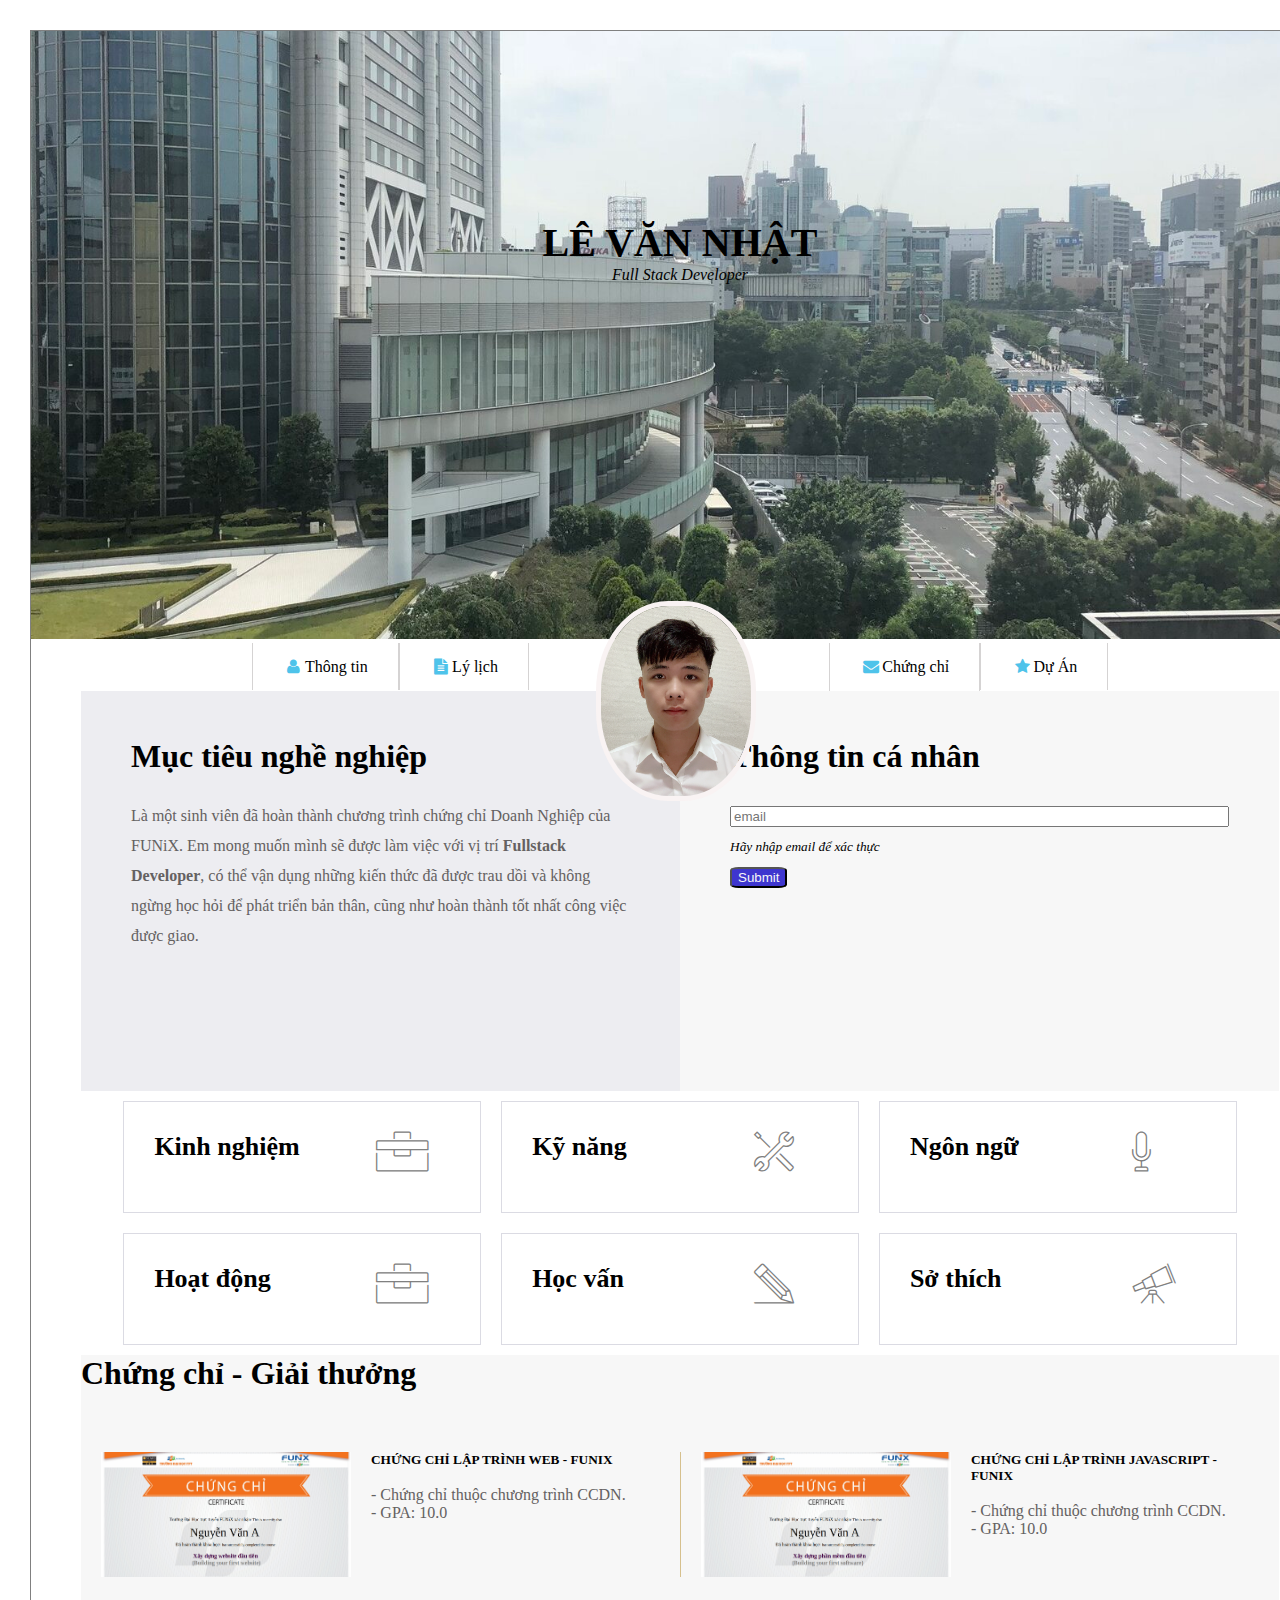
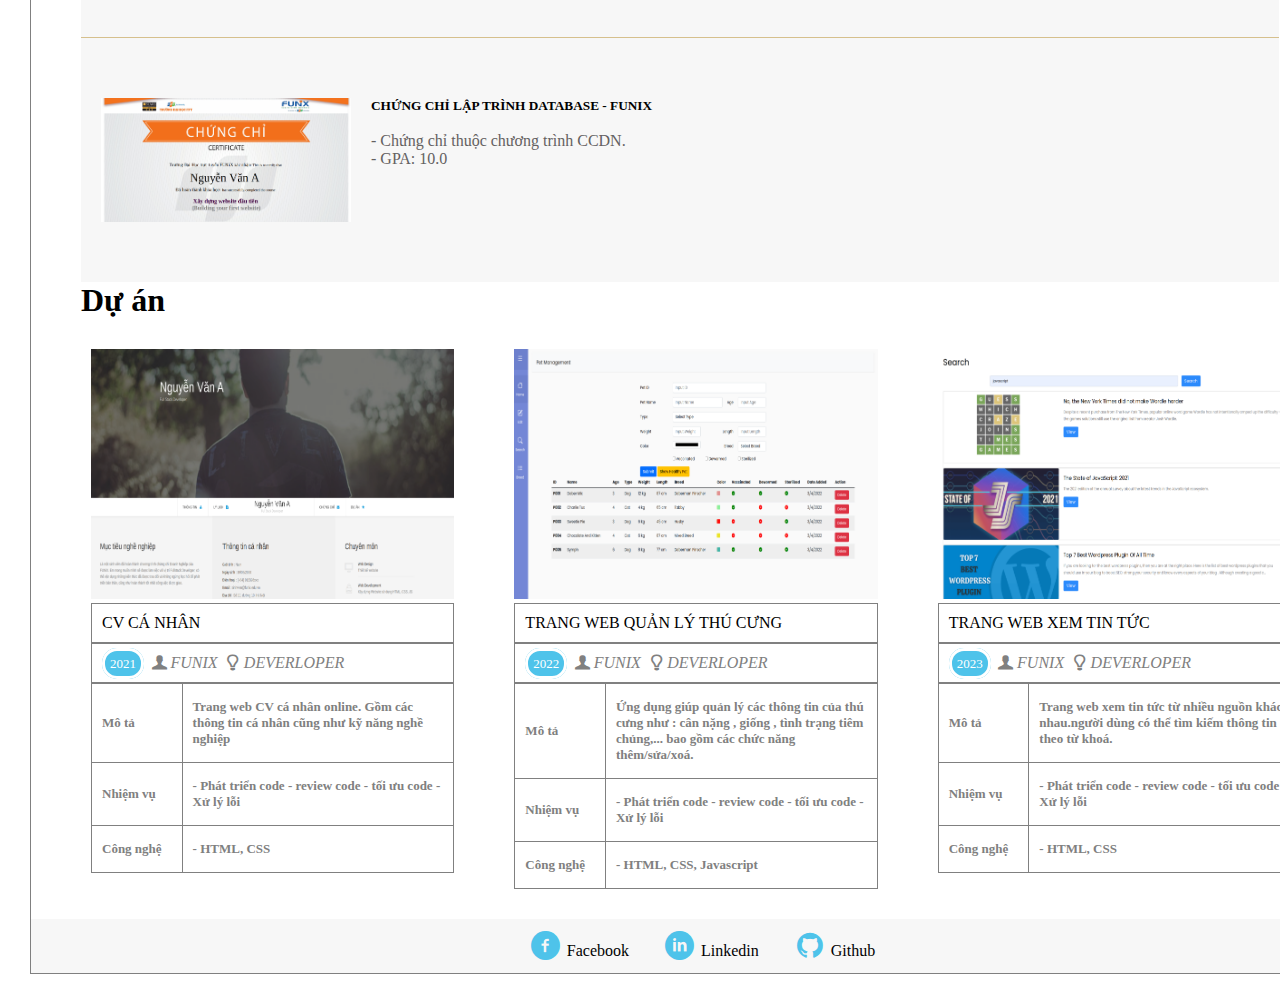
==== index.html @ 44c69070 "Add files via upload" ====
<!DOCTYPE html>
<html lang="en">
  <head>
    <meta charset="UTF-8" />
    <meta http-equiv="X-UA-Compatible" content="IE=edge" />
    <meta name="viewport" content="width=device-width, initial-scale=1.0" />
    <link
      href="https://cdn.jsdelivr.net/npm/bootstrap@5.0.2/dist/css/bootstrap.min.css"
      rel="stylesheet"
      integrity="sha384-EVSTQN3/azprG1Anm3QDgpJLIm9Nao0Yz1ztcQTwFspd3yD65VohhpuuCOmLASjC"
      crossorigin="anonymous"
    />
    <link rel="stylesheet" href="./css/style.css" />
    <link rel="stylesheet" href="./css/font.css" />
    <link rel="stylesheet" href="./css/tablet.css" />
    <link rel="stylesheet" href="./css/mobile.css" />
    <title>Assignment 03</title>
  </head>
  <body>
    <div class="web-page">
      <div id="banner">
        <img
          src="./images/time-photo.jpg"
          alt="background"
          style="width: 100%"
        />
        <div class="centered">
          <h1 style="font-size: 40px"><strong>LÊ VĂN NHẬT</strong></h1>
          <span><em>Full Stack Developer</em></span>
        </div>
      </div>

      <section id="nav-bar">
        <ul class="container-nav">
          <li><a href="#" class="nav-size"
          ><i class="icon-user"></i>Thông tin</a
          ></li>
          <li><a href="#" class="nav-size"
            ><i class="icon-doc-text-inv"></i>Lý lịch</a
          ></li>

          <li class="nav-sizes">
          <img src="./images/avatar.png" alt="Avatar" class="avatar" />
          </li>

          <li></li><a href="#" class="nav-size"
            ><i class="icon-mail-alt"></i>Chứng chỉ</a
          ></li>
          <li><a href="#" class="nav-size"
            ><i class="icon-star-1"></i>Dự Án</a
          ></li>
        </ul>
      </section>

      <section id="about" class="bg-grey">
        <div class="container-ex">
          <div id="target">
            <h1 class="section-title">Mục tiêu nghề nghiệp</h1>
            <br />
            <p>
              Là một sinh viên đã hoàn thành chương trình chứng chỉ Doanh Nghiệp
              của FUNiX. Em mong muốn mình sẽ được làm việc với vị trí
              <b>Fullstack Developer</b>, có thể vận dụng những kiến thức đã
              được trau dồi và không ngừng học hỏi để phát triển bản thân, cũng
              như hoàn thành tốt nhất công việc được giao.
            </p>
          </div>
          <div id="personal-info" style="margin-top: 20px">
            <h1 class="section-title">Thông tin cá nhân</h1>
            <br />
            <div class="forms-hidden">
              <form name="form">
                <input type="email" id="email" name="email" placeholder="email" required><br>
                <label for="email"><em><small>Hãy nhập email để xác thực</small></em></label><br>
                <button id="submit" type="button">Submit</button>
              </form>
            </div>
            <div class="infor hidden">
              <ul class="mt-40 info">
                <li><span>Giới tính</span> : Nam</li>
                <li><span>Ngày sinh</span> : 04/06/1998</li>
                <li><span>Điện thoại</span> : (+81) 07043403667</li>
                <li><span>Email</span> : nhatleFX19041@funix.edu.vn</li>
                <li><span>Địa chỉ</span> : CHIBA-JAPAN</li>
                <li><span>Website</span> : https://abc.tech</li>
                <i class="icon-twitter"></i>
                <i class="icon-facebook"></i>
                <i class="icon-gplus"></i>
                <i class="icon-linkedin"></i>
              </ul>
          </div>
        </div>
      </section>

      <section id="job-info">
        <div class="container-ey">
          <div class="box box1" id="rowsOne">
            <div class="set-icon">
              <h1>Kinh nghiệm</h1>
              <i class="ic-toolbox" style="font-size: 40px; color: gray"></i>
            </div>
            <div class="show-more">
              <p><a href="#rowsOne" class="btn-hide show-link show ">Show more &nabla;</a></p>
              <ul class="more hidden">
                <li>
                  <h5>Full Stack Developer - Công ty Y</h5>
                  <p>
                    <em
                      ><small>09/2024-<span class="vv">Hiện tại</span></small></em
                    >
                  </p>
                  <br />
                  <p>
                    - xây dựng Website dựa trên thiết kế và yêu cầu đã có.<br />
                    - phân tích thiết kế Database, sử dụng các hệ quản trị CSDL và
                    viết được câu truy vấn.<br />
                    - sử dụng ngôn ngư sever-side để xây dựng các Web sever.
                  </p>
                </li>
                <br />
                <li>
                  <h5>Web Designer</h5>
                  <p>
                    <em><small>04/2023-05/2024</small></em>
                  </p>
                  <br />
                  <p>
                    - Thiết kế Website dựa trên yêu cầu của khách hàng<br />
                    - sử dụng các công cụ :Figma, Canvas, PTS.
                  </p>
                </li><br>
                <p><a href="#rowsOne" class="hide show-hide"><em>Show hide &#8710;</em></a></p>
              </ul>
            </div>
          </div>
          <div class="box box2">
            <div class="set-icon">
              <h1>Học vấn</h1>
              <i class="ic-pencil" style="font-size: 40px; color: gray"></i>
            </div>
            <div class="show-more">
              <p><a href="#rowsOne" class=" btn-hide show-link show  ">Show more &nabla;</a></p>
              <div class="more hidden">
                <ul>
                  <li>
                    <h5>Đại Học SHUMEI</h5>
                    <p>
                      <em><small>04/2019-03/2023</small></em>
                    </p>
                    <br />
                    <p>
                      - Chuyên Ngành : Quản Lý Thông Tin.<br />
                      - GPA: 3.1/4
                    </p>
                  </li>
                  <br />
                  <li>
                    <h5>Học viện ngoại ngữ MANABI</h5>
                    <p>
                      <em><small>04/2017-03/2019</small></em>
                    </p>
                    <br />
                    <p>
                      - Tốt nghiệp trường ngoại ngữ MANABI môn Nhật Ngữ<br />
                      - GPA: 10/10
                    </p>
                  </li><br>
                </ul>
                <p><a href="#rowsOne" class="hide show-hide"><em>Show hide &#8710;</em></a></p>
              </div>
            </div>
          </div>
          <div class="box box3">
            <div class="set-icon">
              <h1>Hoạt động</h1>
              <i class="ic-toolbox" style="font-size: 40px; color: gray"></i>
            </div>
            <div class="show-more">
              <p><a href="#rowsOne" class="btn-hide show-link show ">Show more &nabla;</a></p>
              <div class="more hidden">
                <ul>
                  <li>
                    <h5>FPT Edu Hackathon 2023</h5>
                    <p>
                      <em><small>01/2023-03/2023</small></em>
                    </p>
                    <br />
                    <p>
                      - Giải nhất hạng A.<br />
                      - Đê tài: trang Web về bảo vệ môi trường.
                    </p>
                  </li>
                  <br />
                  <li>
                    <h5>Câu lạc bộ ABC</h5>
                    <p>
                      <em><small>05/2022-02/2023</small></em>
                    </p>
                    <br />
                    <p>- Trưởng ban chuyên môn.</p>
                  </li><br>
                </ul>
                <p><a href="#rowsOne" class="hide show-hide"><em>Show hide &#8710;</em></a></p>
              </div>
            </div>
          </div>
          <div class="box box4">
            <div class="set-icon">
              <h1>Sở thích</h1>
              <i class="ic-telescope" style="font-size: 40px; color: gray"></i>
            </div>
            <div class="show-more">
             <p><a href="#rowsOne" class="btn-hide show-link show ">Show more &nabla;</a></p>
              <div class="more hidden">
                <div class=" sth">
                <i class="ic ic-strategy" style="font-size: 30px"></i>
                <i class="ic ic-megaphone" style="font-size: 30px"></i>
                <i class="ic ic-basket" style="font-size: 30px"></i>
                <i class="ic ic-hotairballoon" style="font-size: 30px"></i>
                <p><small>Chơi Game</small></p>
                <p><small>Nghe Nhạc</small></p>
                <p><small>Mua sắm</small></p>
                <p><small>Du Lịch</small></p>
                </div><br>
                <p><a href="#rowsOne" class="hide show-hide"><em>Show hide &#8710;</em></a></p>
              </div>
            </div>
          </div>
          <div class="box box5">
            <div class="set-icon">
              <h1>Ngôn ngữ</h1>
              <i class="ic-mic" style="font-size: 40px; color: gray"></i>
            </div>
            <div class="show-more">
              <p><a href="#rowsOne" class="btn-hide show-link show ">Show more &nabla;</a></p>
              <div class="more hidden">
                <h5>Tiếng Anh: IELTS 2.0</h5>
                <div>
                  <span class="tag"></span>
                  <span class="tag tag-gray"></span>
                </div>
                <br />
                <h5>Tiếng Nhật: JLPT N2</h5>
                <div>
                  <span class="tag"></span>
                  <span class="tag"></span>
                </div><br>
                <p><a href="#rowsOne" class="hide show-hide"><em>Show hide &#8710;</em></a></p>
              </div>
            </div>
          </div>
          <div class="box box6">
            <div class="set-icon">
              <h1>Kỹ năng</h1>
              <i class="ic-tools-2" style="font-size: 40px; color: gray"></i>
            </div>
            <div class="show-more">
              <p><a href="#rowsOne" class="btn-hide show-link show ">Show more &nabla;</a></p>
              <div class="more hidden">
                <h5>HTML/CSS: Fundamentail</h5>
                <div>
                  <span class="tag"></span>
                  <span class="tag tag-gray"></span>
                  <span class="tag tag-gray"></span>
                </div>
                <br />
                <h5>javascript: intermediate</h5>
                <div>
                  <span class="tag"></span>
                  <span class="tag"></span>
                  <span class="tag tag-gray"></span>
                </div>
                <br />
                <h5>NodeJS: intermediate</h5>
                <div>
                  <span class="tag"></span>
                  <span class="tag"></span>
                  <span class="tag tag-gray"></span>
                </div>
                <br />
                <h5>Bootstrap5: Fundamentail</h5>
                <div>
                  <span class="tag"></span>
                  <span class="tag tag-gray"></span>
                  <span class="tag tag-gray"></span>
                </div><br>
                <p><a href="#rowsOne" class="hide show-hide"><em>Show hide &#8710;</em></a></p>
              </div>
            </div>
          </div>
        </div>
      </section>
      <section id="certificate" class="bg-grey">
        <h1 class="section-title">Chứng chỉ - Giải thưởng</h1>
        <div class="container-ec">
          <div class="certf">
            <img
              src="./images/Cert_DBI.png"
              alt="ctlt web"
              width="250px"
              height="auto"
            />
            <div>
              <h5>CHỨNG CHỈ LẬP TRÌNH WEB - FUNIX</h5>
              <br />
              <p>
                - Chứng chỉ thuộc chương trình CCDN.<br />
                - GPA: 10.0
              </p>
            </div>
          </div>
          <div class="certf cer2">
            <img
              src="./images/Cert_PRF.png"
              alt="ctlt JAVA"
              width="250px"
              height="auto"
            />
            <div>
              <h5>CHỨNG CHỈ LẬP TRÌNH JAVASCRIPT - FUNIX</h5>
              <br />
              <p>
                - Chứng chỉ thuộc chương trình CCDN.<br />
                - GPA: 10.0
              </p>
            </div>
          </div>
        </div>
        <div class="container-ec1">
          <div class="certf cer3">
            <img
              src="./images/Cert_WEB.png"
              alt="ctlt JAVA"
              width="250px"
              height="auto"
            />
            <div>
              <h5>CHỨNG CHỈ LẬP TRÌNH DATABASE - FUNIX</h5>
              <br />
              <p>
                - Chứng chỉ thuộc chương trình CCDN.<br />
                - GPA: 10.0
              </p>
            </div>
          </div>
          <div></div>
        </div>
      </section>

      <section id="project">
        <h1 class="section-title">Dự án</h1>
        <div class="container-es">
          <div class="prop">
            <a href="digita-cv.html"><img
              src="./images/project_1.png"
              alt="project1"
              width="100%"
              height="auto"
            /></a>
            <div class="row2">CV CÁ NHÂN</div>
            <div class="row3">
              <span class="year">2021</span>
              <i class="icon-user-1" style="color: gray">FUNIX</i>
              <i class="icon-lamp" style="color: gray">DEVERLOPER</i>
            </div>
            <div>
              <table>
                <tr class="tr1">
                  <th class="th1">Mô tả</th>
                  <th class="th2">
                    Trang web CV cá nhân online. Gồm các thông tin cá nhân cũng
                    như kỹ năng nghề nghiệp
                  </th>
                </tr>
                <tr class="tr1">
                  <th>Nhiệm vụ</th>
                  <th>
                    - Phát triển code - review code - tối ưu code - Xử lý lỗi
                  </th>
                </tr>
                <tr class="tr1">
                  <th>Công nghệ</th>
                  <th>- HTML, CSS</th>
                </tr>
              </table>
            </div>
          </div>
          <div class="prop pr2">
            <img
              src="./images/project_2.png"
              alt="project2"
              width="100%"
              height="auto"
            />
            <div class="row2">TRANG WEB QUẢN LÝ THÚ CƯNG</div>
            <div class="row3">
              <span class="year">2022</span>
              <i class="icon-user-1" style="color: gray">FUNIX</i>
              <i class="icon-lamp" style="color: gray">DEVERLOPER</i>
            </div>
            <div>
              <table>
                <tr class="tr1">
                  <th class="th1">Mô tả</th>
                  <th class="th2">
                    Ứng dụng giúp quản lý các thông tin của thú cưng như : cân
                    nặng , giống , tình trạng tiêm chủng,... bao gồm các chức
                    năng thêm/sửa/xoá.
                  </th>
                </tr>
                <tr class="tr1">
                  <th>Nhiệm vụ</th>
                  <th>
                    - Phát triển code - review code - tối ưu code - Xử lý lỗi
                  </th>
                </tr>
                <tr class="tr1">
                  <th>Công nghệ</th>
                  <th>- HTML, CSS, Javascript</th>
                </tr>
              </table>
            </div>
          </div>
          <div class="prop pr3">
            <img
              src="./images/project_3.png"
              alt="project3"
              width="100%"
              height="auto"
            />
            <div class="row2">TRANG WEB XEM TIN TỨC</div>
            <div class="row3">
              <span class="year">2023</span>
              <i class="icon-user-1" style="color: gray">FUNIX</i>
              <i class="icon-lamp" style="color: gray">DEVERLOPER</i>
            </div>
            <div>
              <table>
                <tr class="tr1">
                  <th class="th1">Mô tả</th>
                  <th class="th2">
                    Trang web xem tin tức từ nhiều nguồn khác nhau.người dùng có
                    thể tìm kiếm thông tin theo từ khoá.
                  </th>
                </tr>
                <tr class="tr1">
                  <th>Nhiệm vụ</th>
                  <th>
                    - Phát triển code - review code - tối ưu code - Xử lý lỗi
                  </th>
                </tr>
                <tr class="tr1">
                  <th>Công nghệ</th>
                  <th>- HTML, CSS</th>
                </tr>
              </table>
            </div>
          </div>
        </div>
      </section>

      <section id="footer" class="bg-grey">
        <div class="container-ev">
          <ul class="foot-icon">
            <li>
              <a href="https://www.facebook.com/tieuquyvuong">
                <i class="icon-facebook-circled" style="font-size: 30px"></i
                >Facebook</a
              >
            </li>
            <li>
              <a href="#">
                <i class="icon-linkedin-circled" style="font-size: 30px"></i
                >Linkedin</a
              >
            </li>
            <li>
              <a href="#">
                <i class="icon-github-circled" style="font-size: 30px"></i
                >Github</a
              >
            </li>
          </ul>
        </div>
      </section>
    </div>
    <script src="script.js"></script>
  </body>
</html>
---- css/style.css ----
/*phần body*/
* {
  margin: 0;
  box-sizing: border-box;
}
.web-page {
  border: 0.1px solid grey;
  min-width: 1300px;
  position: relative;
  margin: 30px;
}
.bg-grey {
  background: #f7f7f7;
}
/* section > .container {
  width: 1170px;
  margin: auto;
  display: block;
  padding: 30px 50px;
} */
p {
  color: rgb(100, 97, 97);
}
li::marker {
  color: rgb(78, 195, 234);
  font-size: x-large;
}
/*chỉnh sửa header*/
#banner {
  padding: 0 !important;
}
.centered {
  position: absolute;
  top: 220px;
  left: 50%;
  transform: translate(-50%, -50%);
  text-align: center;
}

/*chỉnh sửa thanh menu*/
#nav-bar {
  text-align: center;
  border: 0;
  margin: 0 50px;
}
.container-nav {
  list-style-type: none;
  display: flex;
  flex-wrap: wrap;
  justify-content: center;
  align-items: center;
  margin: 0;
  padding: 0;
}
ul a:link,
ul a:visited {
  text-decoration: none;
  color: black;
}
ul a:hover {
  color: aqua;
}
i {
  color: rgb(78, 195, 234);
}
.nav-size {
  padding: 15px 30px;
  border-left: 0.3px solid rgb(213, 211, 211);
  border-right: 0.3px solid rgb(213, 211, 211);
}
.nav-sizes {
  padding: 15px 150px;
}
.avatar {
  position: absolute;
  border-radius: 45%;
  border: 5px solid rgb(249, 243, 243);
  left: 43.5%;
  top: 570px;
  width: 160px;
  height: 200px;
}
/*chỉnh sửa phần ttcn*/
.container-ex {
  display: grid;
  grid-template-columns: 50% 50%;
  grid-template-rows: 400px;
  /* padding: 0 50px; */
  /* border-right: 0.3px solid rgb(198, 191, 191); */
}
#about {
  margin: 0 50px;
}
#target {
  padding: 50px;
  text-align: left;
  line-height: 30px;
  justify-self: center;
  background-color: #ededf1;
}
#personal-info {
  margin-top: 0 !important;
  margin-bottom: 20px;
  padding: 50px;
  text-align: left;
  line-height: 30px;
  /* justify-self: center; */
}
.info {
  list-style-type: none;
  padding-left: 0;
}
#email {
  width: 100%;
}
#submit {
  background-color: #3e36cf;
  border-radius: 15%;
  color: #f7f7f7;
}

/* hidden */
.hidden {
  display: none;
}

/*thiết kế phần thông tin nghề nghiệp*/
#job-info {
  margin: 10px 50px;
  padding: 0 40px;
}
.container-ey {
  display: grid;
  grid-template-columns: repeat(3, 32%);
  grid-template-rows: auto auto;
  column-gap: 20px;
  row-gap: 20px;
  justify-content: center;
}
.box {
  /*kinh nghiệm*/
  padding: 30px;
  border: 0.5px solid #dbdbe3;
  font-size: small;
  /* cursor: pointer; */
}
.box2 {
  /*học vấn */
  grid-area: 2 / 2 / 3 / 3;
}
.box3 {
  /*hoạt động*/
  grid-area: 2 / 1 / 3 / 2;
}
.box4 {
  /*sở thích*/
  grid-area: 2 / 3 / 3 / 4;
}
.box5 {
  /*ngôn ngữ*/
  grid-area: 1 / 3 / 2 / 4;
}
.box6 {
  /*kỹ năng*/
  grid-area: 1 / 2 / 2 / 3;
}

.set-icon {
  display: grid;
  grid-template-columns: 75% 25%;
  padding-bottom: 10px;
}
.vv {
  color: white;
  background-color: rgb(78, 195, 234);
  border-style: solid;
  border-radius: 6px;
  padding: 2px;
}

.tag {
  display: inline-block;
  background: rgb(78, 195, 234);
  height: 2px;
  width: 40px;
  margin-right: 10px;
}
.tag-gray {
  background: gray;
}
.ic {
  width: 50px;
  height: 50px;
  border: 1px solid rgb(78, 195, 234);
  border-radius: 50%;
  text-align: center;
  padding-top: 8px;
  line-height: 50px;
  vertical-align: middle;
}
.sth {
  display: grid;
  grid-template-columns: repeat(4, 25%);
  grid-template-rows: 60px;
  gap: 10px;
}
/* ẩn thông tin nghề nghiêp */
.btn-hide {
  display: none;
}
.box:hover .btn-hide {
  display: inline-block;
}
.hide,
.show {
  padding: 5px 20px;
  border-radius: 10rem;
  background-color: #f1e1bc;
  font-size: 20px;
  color: grey;
  text-decoration: none;
}
p a:hover {
  color: aqua;
}

/*chỉnh sửa phần chứng chỉ -giải thưởng*/
#certificate {
  margin: 0 50px;
}
.container-ec {
  padding: 30px 0;
  display: grid;
  grid-template-columns: 50% 50%;
  border-bottom: 1px solid #d6c08d;
}
.container-ec1 {
  padding: 30px 0;
  display: grid;
  grid-template-columns: 50% 50%;
}
.certf {
  margin: 30px 0;
  display: flex;
  gap: 20px;
  padding: 0 20px;
  /* padding-bottom: 1px solid #d6c08d; */
}
.cer2 {
  border-left: 1px solid #d6c08d;
}
/*chỉnh sửa phần project*/
#project {
  margin: 0 50px;
  padding: 0;
}
.container-es {
  display: grid;
  grid-template-columns: repeat(3, 32%);
  gap: 40px;
  margin: 20px 0;
}
.prop {
  padding: 10px;
}
.row2 {
  padding: 10px;
  border: 0.5px solid gray;
}
.row3 {
  padding: 10px;
  border: 0.5px solid gray;
}

th,
td,
table {
  border: 0.3px solid;
  text-align: left;
  font-size: small;
  color: gray;
  border-collapse: collapse;
  padding: 15px 10px;
}
.th1 {
  width: 25%;
}
.th2 {
  width: 100%;
}
.year {
  color: white;
  background-color: rgb(78, 195, 234);
  border-style: solid;
  border-radius: 15px;
  padding: 5px;
  font-size: small;
}
/*CHỈNH SỬA PHẦN FOOTER*/
#footer {
  padding: 10px 0;
}
.foot-icon {
  list-style-type: none;
  text-align: center;
  display: flex;
  justify-content: center;
  gap: 30px;
}
---- css/font.css ----
@font-face {
	font-family: 'open_sanslight';
	src: url('../fonts/OpenSans-Light-webfont.eot');
	src: url('../fonts/OpenSans-Light-webfont.eot#iefix') format('embedded-opentype'),
		url('../fonts/OpenSans-Light-webfont.woff') format('woff'),
		url('../fonts/OpenSans-Light-webfont.ttf') format('truetype'),
		url('../fonts/OpenSans-Light-webfont.svg#open_sanslight') format('svg');
	font-weight: normal;
	font-style: normal;

}

@font-face {
	font-family: 'open_sansitalic';
	src: url('../fonts/OpenSans-Italic-webfont.eot');
	src: url('../fonts/OpenSans-Italic-webfont.eot#iefix') format('embedded-opentype'),
		url('../fonts/OpenSans-Italic-webfont.woff') format('woff'),
		url('../fonts/OpenSans-Italic-webfont.ttf') format('truetype'),
		url('../fonts/OpenSans-Italic-webfont.svg#open_sansitalic') format('svg');
	font-weight: normal;
	font-style: normal;

}

@font-face {
	font-family: 'open_sanssemibold';
	src: url('../fonts/OpenSans-Semibold-webfont.eot');
	src: url('../fonts/OpenSans-Semibold-webfont.eot#iefix') format('embedded-opentype'),
		url('../fonts/OpenSans-Semibold-webfont.woff') format('woff'),
		url('../fonts/OpenSans-Semibold-webfont.ttf') format('truetype'),
		url('../fonts/OpenSans-Semibold-webfont.svg#open_sanssemibold') format('svg');
	font-weight: normal;
	font-style: normal;

}


@font-face {
	font-family: 'open_sanslight_italic';
	src: url('../fonts/OpenSans-LightItalic-webfont.eot');
	src: url('../fonts/OpenSans-LightItalic-webfont.eot#iefix') format('embedded-opentype'),
		url('../fonts/OpenSans-LightItalic-webfont.woff') format('woff'),
		url('../fonts/OpenSans-LightItalic-webfont.ttf') format('truetype'),
		url('../fonts/OpenSans-LightItalic-webfont.svg#open_sanslight_italic') format('svg');
	font-weight: normal;
	font-style: normal;

}

@font-face {
	font-family: 'open_sansregular';
	src: url('../fonts/OpenSans-Regular-webfont.eot');
	src: url('../fonts/OpenSans-Regular-webfont.eot#iefix') format('embedded-opentype'),
		url('../fonts/OpenSans-Regular-webfont.woff') format('woff'),
		url('../fonts/OpenSans-Regular-webfont.ttf') format('truetype'),
		url('../fonts/OpenSans-Regular-webfont.svg#open_sansregular') format('svg');
	font-weight: normal;
	font-style: normal;

}


@font-face {
	font-family: 'fontello';
	src: url('../fonts/fontello.eot');
	src: url('../fonts/fontello.eot#iefix') format('embedded-opentype'),
		url('../fonts/fontello.woff') format('woff'),
		url('../fonts/fontello.ttf') format('truetype'),
		url('../fonts/fontello.svg#fontello') format('svg');
	font-weight: normal;
	font-style: normal;
}

[class^="icon-"]:before,
[class*=" icon-"]:before {
	font-family: "fontello";
	font-style: normal;
	font-weight: normal;
	speak: none;

	display: inline-block;
	text-decoration: inherit;
	width: 1em;
	margin-right: .2em;
	text-align: center;
	/* opacity: .8; */

	/* For safety - reset parent styles, that can break glyph codes*/
	font-variant: normal;
	text-transform: none;

	/* fix buttons height, for twitter bootstrap */
	line-height: 1em;

	/* Animation center compensation - margins should be symmetric */
	/* remove if not needed */
	margin-left: .2em;

	/* you can be more comfortable with increased icons size */
	/* font-size: 120%; */

	/* Font smoothing. That was taken from TWBS */
	-webkit-font-smoothing: antialiased;
	-moz-osx-font-smoothing: grayscale;

	/* Uncomment for 3D effect */
	/* text-shadow: 1px 1px 1px rgba(127, 127, 127, 0.3); */
}

.icon-emo-happy:before {
	content: '\e800';
}

/* '' */
.icon-emo-wink:before {
	content: '\e801';
}

/* '' */
.icon-emo-wink2:before {
	content: '\e802';
}

/* '' */
.icon-emo-unhappy:before {
	content: '\e803';
}

/* '' */
.icon-emo-sleep:before {
	content: '\e804';
}

/* '' */
.icon-emo-thumbsup:before {
	content: '\e805';
}

/* '' */
.icon-emo-devil:before {
	content: '\e806';
}

/* '' */
.icon-emo-surprised:before {
	content: '\e807';
}

/* '' */
.icon-emo-tongue:before {
	content: '\e808';
}

/* '' */
.icon-emo-coffee:before {
	content: '\e809';
}

/* '' */
.icon-emo-sunglasses:before {
	content: '\e80a';
}

/* '' */
.icon-emo-displeased:before {
	content: '\e80b';
}

/* '' */
.icon-emo-beer:before {
	content: '\e80c';
}

/* '' */
.icon-emo-grin:before {
	content: '\e80d';
}

/* '' */
.icon-emo-angry:before {
	content: '\e80e';
}

/* '' */
.icon-emo-saint:before {
	content: '\e80f';
}

/* '' */
.icon-emo-cry:before {
	content: '\e810';
}

/* '' */
.icon-emo-shoot:before {
	content: '\e811';
}

/* '' */
.icon-emo-squint:before {
	content: '\e812';
}

/* '' */
.icon-emo-laugh:before {
	content: '\e813';
}

/* '' */
.icon-spin1:before {
	content: '\e814';
}

/* '' */
.icon-spin2:before {
	content: '\e815';
}

/* '' */
.icon-spin3:before {
	content: '\e816';
}

/* '' */
.icon-spin4:before {
	content: '\e817';
}

/* '' */
.icon-spin5:before {
	content: '\e818';
}

/* '' */
.icon-spin6:before {
	content: '\e819';
}

/* '' */
.icon-firefox:before {
	content: '\e81a';
}

/* '' */
.icon-chrome:before {
	content: '\e81b';
}

/* '' */
.icon-opera:before {
	content: '\e81c';
}

/* '' */
.icon-ie:before {
	content: '\e81d';
}

/* '' */
.icon-crown:before {
	content: '\e81e';
}

/* '' */
.icon-crown-plus:before {
	content: '\e81f';
}

/* '' */
.icon-crown-minus:before {
	content: '\e820';
}

/* '' */
.icon-marquee:before {
	content: '\e821';
}

/* '' */
.icon-glass:before {
	content: '\e822';
}

/* '' */
.icon-music:before {
	content: '\e823';
}

/* '' */
.icon-search:before {
	content: '\e824';
}

/* '' */
.icon-mail:before {
	content: '\e825';
}

/* '' */
.icon-mail-alt:before {
	content: '\e826';
}

/* '' */
.icon-mail-squared:before {
	content: '\e827';
}

/* '' */
.icon-heart:before {
	content: '\e828';
}

/* '' */
.icon-heart-empty:before {
	content: '\e829';
}

/* '' */
.icon-star-1:before {
	content: '\e82a';
}

/* '' */
.icon-star-empty-1:before {
	content: '\e82b';
}

/* '' */
.icon-star-half:before {
	content: '\e82c';
}

/* '' */
.icon-star-half-alt:before {
	content: '\e82d';
}

/* '' */
.icon-user:before {
	content: '\e82e';
}

/* '' */
.icon-user-plus:before {
	content: '\e82f';
}

/* '' */
.icon-user-times:before {
	content: '\e830';
}

/* '' */
.icon-users:before {
	content: '\e831';
}

/* '' */
.icon-male:before {
	content: '\e832';
}

/* '' */
.icon-female:before {
	content: '\e833';
}

/* '' */
.icon-child:before {
	content: '\e834';
}

/* '' */
.icon-user-secret:before {
	content: '\e835';
}

/* '' */
.icon-video:before {
	content: '\e836';
}

/* '' */
.icon-videocam:before {
	content: '\e837';
}

/* '' */
.icon-picture:before {
	content: '\e838';
}

/* '' */
.icon-camera:before {
	content: '\e839';
}

/* '' */
.icon-camera-alt:before {
	content: '\e83a';
}

/* '' */
.icon-th-large:before {
	content: '\e83b';
}

/* '' */
.icon-th:before {
	content: '\e83c';
}

/* '' */
.icon-th-list:before {
	content: '\e83d';
}

/* '' */
.icon-ok:before {
	content: '\e83e';
}

/* '' */
.icon-ok-circled:before {
	content: '\e83f';
}

/* '' */
.icon-ok-circled2:before {
	content: '\e840';
}

/* '' */
.icon-ok-squared:before {
	content: '\e841';
}

/* '' */
.icon-cancel:before {
	content: '\e842';
}

/* '' */
.icon-cancel-circled:before {
	content: '\e843';
}

/* '' */
.icon-cancel-circled2:before {
	content: '\e844';
}

/* '' */
.icon-plus:before {
	content: '\e845';
}

/* '' */
.icon-plus-circled:before {
	content: '\e846';
}

/* '' */
.icon-plus-squared:before {
	content: '\e847';
}

/* '' */
.icon-plus-squared-alt:before {
	content: '\e848';
}

/* '' */
.icon-minus:before {
	content: '\e849';
}

/* '' */
.icon-minus-circled:before {
	content: '\e84a';
}

/* '' */
.icon-minus-squared:before {
	content: '\e84b';
}

/* '' */
.icon-minus-squared-alt:before {
	content: '\e84c';
}

/* '' */
.icon-help:before {
	content: '\e84d';
}

/* '' */
.icon-help-circled:before {
	content: '\e84e';
}

/* '' */
.icon-info-circled:before {
	content: '\e84f';
}

/* '' */
.icon-info:before {
	content: '\e850';
}

/* '' */
.icon-home:before {
	content: '\e851';
}

/* '' */
.icon-link:before {
	content: '\e852';
}

/* '' */
.icon-unlink:before {
	content: '\e853';
}

/* '' */
.icon-link-ext:before {
	content: '\e854';
}

/* '' */
.icon-link-ext-alt:before {
	content: '\e855';
}

/* '' */
.icon-attach:before {
	content: '\e856';
}

/* '' */
.icon-lock:before {
	content: '\e857';
}

/* '' */
.icon-lock-open:before {
	content: '\e858';
}

/* '' */
.icon-lock-open-alt:before {
	content: '\e859';
}

/* '' */
.icon-pin:before {
	content: '\e85a';
}

/* '' */
.icon-eye:before {
	content: '\e85b';
}

/* '' */
.icon-eye-off:before {
	content: '\e85c';
}

/* '' */
.icon-tag-1:before {
	content: '\e85d';
}

/* '' */
.icon-tags:before {
	content: '\e85e';
}

/* '' */
.icon-bookmark:before {
	content: '\e85f';
}

/* '' */
.icon-bookmark-empty:before {
	content: '\e860';
}

/* '' */
.icon-flag:before {
	content: '\e861';
}

/* '' */
.icon-flag-empty:before {
	content: '\e862';
}

/* '' */
.icon-flag-checkered:before {
	content: '\e863';
}

/* '' */
.icon-thumbs-up:before {
	content: '\e864';
}

/* '' */
.icon-thumbs-down:before {
	content: '\e865';
}

/* '' */
.icon-thumbs-up-alt:before {
	content: '\e866';
}

/* '' */
.icon-thumbs-down-alt:before {
	content: '\e867';
}

/* '' */
.icon-download:before {
	content: '\e868';
}

/* '' */
.icon-upload:before {
	content: '\e869';
}

/* '' */
.icon-download-cloud:before {
	content: '\e86a';
}

/* '' */
.icon-upload-cloud:before {
	content: '\e86b';
}

/* '' */
.icon-reply:before {
	content: '\e86c';
}

/* '' */
.icon-reply-all:before {
	content: '\e86d';
}

/* '' */
.icon-forward:before {
	content: '\e86e';
}

/* '' */
.icon-quote-left:before {
	content: '\e86f';
}

/* '' */
.icon-quote-right:before {
	content: '\e870';
}

/* '' */
.icon-code:before {
	content: '\e871';
}

/* '' */
.icon-export:before {
	content: '\e872';
}

/* '' */
.icon-export-alt:before {
	content: '\e873';
}

/* '' */
.icon-share:before {
	content: '\e874';
}

/* '' */
.icon-share-squared:before {
	content: '\e875';
}

/* '' */
.icon-pencil:before {
	content: '\e876';
}

/* '' */
.icon-pencil-squared:before {
	content: '\e877';
}

/* '' */
.icon-edit:before {
	content: '\e878';
}

/* '' */
.icon-print:before {
	content: '\e879';
}

/* '' */
.icon-retweet:before {
	content: '\e87a';
}

/* '' */
.icon-keyboard:before {
	content: '\e87b';
}

/* '' */
.icon-gamepad:before {
	content: '\e87c';
}

/* '' */
.icon-comment:before {
	content: '\e87d';
}

/* '' */
.icon-chat:before {
	content: '\e87e';
}

/* '' */
.icon-comment-empty:before {
	content: '\e87f';
}

/* '' */
.icon-chat-empty:before {
	content: '\e880';
}

/* '' */
.icon-bell:before {
	content: '\e881';
}

/* '' */
.icon-bell-alt:before {
	content: '\e882';
}

/* '' */
.icon-bell-off:before {
	content: '\e883';
}

/* '' */
.icon-bell-off-empty:before {
	content: '\e884';
}

/* '' */
.icon-attention-alt:before {
	content: '\e885';
}

/* '' */
.icon-attention:before {
	content: '\e886';
}

/* '' */
.icon-attention-circled:before {
	content: '\e887';
}

/* '' */
.icon-location:before {
	content: '\e888';
}

/* '' */
.icon-direction:before {
	content: '\e889';
}

/* '' */
.icon-compass:before {
	content: '\e88a';
}

/* '' */
.icon-trash:before {
	content: '\e88b';
}

/* '' */
.icon-trash-empty:before {
	content: '\e88c';
}

/* '' */
.icon-doc:before {
	content: '\e88d';
}

/* '' */
.icon-docs:before {
	content: '\e88e';
}

/* '' */
.icon-doc-text:before {
	content: '\e88f';
}

/* '' */
.icon-doc-inv:before {
	content: '\e890';
}

/* '' */
.icon-doc-text-inv:before {
	content: '\e891';
}

/* '' */
.icon-file-pdf:before {
	content: '\e892';
}

/* '' */
.icon-file-word:before {
	content: '\e893';
}

/* '' */
.icon-file-excel:before {
	content: '\e894';
}

/* '' */
.icon-file-powerpoint:before {
	content: '\e895';
}

/* '' */
.icon-file-image:before {
	content: '\e896';
}

/* '' */
.icon-file-archive:before {
	content: '\e897';
}

/* '' */
.icon-file-audio:before {
	content: '\e898';
}

/* '' */
.icon-file-video:before {
	content: '\e899';
}

/* '' */
.icon-file-code:before {
	content: '\e89a';
}

/* '' */
.icon-folder:before {
	content: '\e89b';
}

/* '' */
.icon-folder-open:before {
	content: '\e89c';
}

/* '' */
.icon-folder-empty:before {
	content: '\e89d';
}

/* '' */
.icon-folder-open-empty:before {
	content: '\e89e';
}

/* '' */
.icon-box:before {
	content: '\e89f';
}

/* '' */
.icon-rss:before {
	content: '\e8a0';
}

/* '' */
.icon-rss-squared:before {
	content: '\e8a1';
}

/* '' */
.icon-phone:before {
	content: '\e8a2';
}

/* '' */
.icon-phone-squared:before {
	content: '\e8a3';
}

/* '' */
.icon-fax:before {
	content: '\e8a4';
}

/* '' */
.icon-menu:before {
	content: '\e8a5';
}

/* '' */
.icon-cog:before {
	content: '\e8a6';
}

/* '' */
.icon-cog-alt:before {
	content: '\e8a7';
}

/* '' */
.icon-wrench:before {
	content: '\e8a8';
}

/* '' */
.icon-sliders:before {
	content: '\e8a9';
}

/* '' */
.icon-basket:before {
	content: '\e8aa';
}

/* '' */
.icon-cart-plus:before {
	content: '\e8ab';
}

/* '' */
.icon-cart-arrow-down:before {
	content: '\e8ac';
}

/* '' */
.icon-calendar:before {
	content: '\e8ad';
}

/* '' */
.icon-calendar-empty:before {
	content: '\e8ae';
}

/* '' */
.icon-login:before {
	content: '\e8af';
}

/* '' */
.icon-logout:before {
	content: '\e8b0';
}

/* '' */
.icon-mic:before {
	content: '\e8b1';
}

/* '' */
.icon-mute:before {
	content: '\e8b2';
}

/* '' */
.icon-volume-off:before {
	content: '\e8b3';
}

/* '' */
.icon-volume-down:before {
	content: '\e8b4';
}

/* '' */
.icon-volume-up:before {
	content: '\e8b5';
}

/* '' */
.icon-headphones:before {
	content: '\e8b6';
}

/* '' */
.icon-clock:before {
	content: '\e8b7';
}

/* '' */
.icon-lightbulb:before {
	content: '\e8b8';
}

/* '' */
.icon-block:before {
	content: '\e8b9';
}

/* '' */
.icon-resize-full:before {
	content: '\e8ba';
}

/* '' */
.icon-resize-full-alt:before {
	content: '\e8bb';
}

/* '' */
.icon-resize-small:before {
	content: '\e8bc';
}

/* '' */
.icon-resize-vertical:before {
	content: '\e8bd';
}

/* '' */
.icon-resize-horizontal:before {
	content: '\e8be';
}

/* '' */
.icon-move:before {
	content: '\e8bf';
}

/* '' */
.icon-zoom-in:before {
	content: '\e8c0';
}

/* '' */
.icon-zoom-out:before {
	content: '\e8c1';
}

/* '' */
.icon-down-circled2:before {
	content: '\e8c2';
}

/* '' */
.icon-up-circled2:before {
	content: '\e8c3';
}

/* '' */
.icon-left-circled2:before {
	content: '\e8c4';
}

/* '' */
.icon-right-circled2:before {
	content: '\e8c5';
}

/* '' */
.icon-down-dir:before {
	content: '\e8c6';
}

/* '' */
.icon-up-dir:before {
	content: '\e8c7';
}

/* '' */
.icon-left-dir:before {
	content: '\e8c8';
}

/* '' */
.icon-right-dir:before {
	content: '\e8c9';
}

/* '' */
.icon-down-open:before {
	content: '\e8ca';
}

/* '' */
.icon-left-open:before {
	content: '\e8cb';
}

/* '' */
.icon-right-open:before {
	content: '\e8cc';
}

/* '' */
.icon-up-open:before {
	content: '\e8cd';
}

/* '' */
.icon-angle-left:before {
	content: '\e8ce';
}

/* '' */
.icon-angle-right:before {
	content: '\e8cf';
}

/* '' */
.icon-angle-up:before {
	content: '\e8d0';
}

/* '' */
.icon-angle-down:before {
	content: '\e8d1';
}

/* '' */
.icon-angle-circled-left:before {
	content: '\e8d2';
}

/* '' */
.icon-angle-circled-right:before {
	content: '\e8d3';
}

/* '' */
.icon-angle-circled-up:before {
	content: '\e8d4';
}

/* '' */
.icon-angle-circled-down:before {
	content: '\e8d5';
}

/* '' */
.icon-angle-double-left:before {
	content: '\e8d6';
}

/* '' */
.icon-angle-double-right:before {
	content: '\e8d7';
}

/* '' */
.icon-angle-double-up:before {
	content: '\e8d8';
}

/* '' */
.icon-angle-double-down:before {
	content: '\e8d9';
}

/* '' */
.icon-down:before {
	content: '\e8da';
}

/* '' */
.icon-left:before {
	content: '\e8db';
}

/* '' */
.icon-right:before {
	content: '\e8dc';
}

/* '' */
.icon-up:before {
	content: '\e8dd';
}

/* '' */
.icon-down-big:before {
	content: '\e8de';
}

/* '' */
.icon-left-big:before {
	content: '\e8df';
}

/* '' */
.icon-right-big:before {
	content: '\e8e0';
}

/* '' */
.icon-up-big:before {
	content: '\e8e1';
}

/* '' */
.icon-right-hand:before {
	content: '\e8e2';
}

/* '' */
.icon-left-hand:before {
	content: '\e8e3';
}

/* '' */
.icon-up-hand:before {
	content: '\e8e4';
}

/* '' */
.icon-down-hand:before {
	content: '\e8e5';
}

/* '' */
.icon-left-circled:before {
	content: '\e8e6';
}

/* '' */
.icon-right-circled:before {
	content: '\e8e7';
}

/* '' */
.icon-up-circled:before {
	content: '\e8e8';
}

/* '' */
.icon-down-circled:before {
	content: '\e8e9';
}

/* '' */
.icon-cw:before {
	content: '\e8ea';
}

/* '' */
.icon-ccw:before {
	content: '\e8eb';
}

/* '' */
.icon-arrows-cw:before {
	content: '\e8ec';
}

/* '' */
.icon-level-up:before {
	content: '\e8ed';
}

/* '' */
.icon-level-down:before {
	content: '\e8ee';
}

/* '' */
.icon-shuffle:before {
	content: '\e8ef';
}

/* '' */
.icon-exchange:before {
	content: '\e8f0';
}

/* '' */
.icon-history:before {
	content: '\e8f1';
}

/* '' */
.icon-expand:before {
	content: '\e8f2';
}

/* '' */
.icon-collapse:before {
	content: '\e8f3';
}

/* '' */
.icon-expand-right:before {
	content: '\e8f4';
}

/* '' */
.icon-collapse-left:before {
	content: '\e8f5';
}

/* '' */
.icon-play:before {
	content: '\e8f6';
}

/* '' */
.icon-play-circled:before {
	content: '\e8f7';
}

/* '' */
.icon-play-circled2:before {
	content: '\e8f8';
}

/* '' */
.icon-stop:before {
	content: '\e8f9';
}

/* '' */
.icon-pause:before {
	content: '\e8fa';
}

/* '' */
.icon-to-end:before {
	content: '\e8fb';
}

/* '' */
.icon-to-end-alt:before {
	content: '\e8fc';
}

/* '' */
.icon-to-start:before {
	content: '\e8fd';
}

/* '' */
.icon-to-start-alt:before {
	content: '\e8fe';
}

/* '' */
.icon-fast-fw:before {
	content: '\e8ff';
}

/* '' */
.icon-fast-bw:before {
	content: '\e900';
}

/* '' */
.icon-eject:before {
	content: '\e901';
}

/* '' */
.icon-target:before {
	content: '\e902';
}

/* '' */
.icon-signal:before {
	content: '\e903';
}

/* '' */
.icon-wifi:before {
	content: '\e904';
}

/* '' */
.icon-award:before {
	content: '\e905';
}

/* '' */
.icon-desktop:before {
	content: '\e906';
}

/* '' */
.icon-laptop:before {
	content: '\e907';
}

/* '' */
.icon-tablet:before {
	content: '\e908';
}

/* '' */
.icon-mobile:before {
	content: '\e909';
}

/* '' */
.icon-inbox:before {
	content: '\e90a';
}

/* '' */
.icon-globe:before {
	content: '\e90b';
}

/* '' */
.icon-sun:before {
	content: '\e90c';
}

/* '' */
.icon-cloud:before {
	content: '\e90d';
}

/* '' */
.icon-flash:before {
	content: '\e90e';
}

/* '' */
.icon-moon:before {
	content: '\e90f';
}

/* '' */
.icon-umbrella-1:before {
	content: '\e910';
}

/* '' */
.icon-flight:before {
	content: '\e911';
}

/* '' */
.icon-fighter-jet:before {
	content: '\e912';
}

/* '' */
.icon-paper-plane:before {
	content: '\e913';
}

/* '' */
.icon-paper-plane-empty:before {
	content: '\e914';
}

/* '' */
.icon-space-shuttle:before {
	content: '\e915';
}

/* '' */
.icon-leaf:before {
	content: '\e916';
}

/* '' */
.icon-font:before {
	content: '\e917';
}

/* '' */
.icon-bold:before {
	content: '\e918';
}

/* '' */
.icon-medium:before {
	content: '\e919';
}

/* '' */
.icon-italic:before {
	content: '\e91a';
}

/* '' */
.icon-header:before {
	content: '\e91b';
}

/* '' */
.icon-paragraph:before {
	content: '\e91c';
}

/* '' */
.icon-text-height:before {
	content: '\e91d';
}

/* '' */
.icon-text-width:before {
	content: '\e91e';
}

/* '' */
.icon-align-left:before {
	content: '\e91f';
}

/* '' */
.icon-align-center:before {
	content: '\e920';
}

/* '' */
.icon-align-right:before {
	content: '\e921';
}

/* '' */
.icon-align-justify:before {
	content: '\e922';
}

/* '' */
.icon-list:before {
	content: '\e923';
}

/* '' */
.icon-indent-left:before {
	content: '\e924';
}

/* '' */
.icon-indent-right:before {
	content: '\e925';
}

/* '' */
.icon-list-bullet:before {
	content: '\e926';
}

/* '' */
.icon-list-numbered:before {
	content: '\e927';
}

/* '' */
.icon-strike:before {
	content: '\e928';
}

/* '' */
.icon-underline:before {
	content: '\e929';
}

/* '' */
.icon-superscript:before {
	content: '\e92a';
}

/* '' */
.icon-subscript:before {
	content: '\e92b';
}

/* '' */
.icon-table:before {
	content: '\e92c';
}

/* '' */
.icon-columns:before {
	content: '\e92d';
}

/* '' */
.icon-crop:before {
	content: '\e92e';
}

/* '' */
.icon-scissors:before {
	content: '\e92f';
}

/* '' */
.icon-paste:before {
	content: '\e930';
}

/* '' */
.icon-briefcase:before {
	content: '\e931';
}

/* '' */
.icon-suitcase:before {
	content: '\e932';
}

/* '' */
.icon-ellipsis:before {
	content: '\e933';
}

/* '' */
.icon-ellipsis-vert:before {
	content: '\e934';
}

/* '' */
.icon-off:before {
	content: '\e935';
}

/* '' */
.icon-road:before {
	content: '\e936';
}

/* '' */
.icon-list-alt:before {
	content: '\e937';
}

/* '' */
.icon-qrcode:before {
	content: '\e938';
}

/* '' */
.icon-barcode:before {
	content: '\e939';
}

/* '' */
.icon-book:before {
	content: '\e93a';
}

/* '' */
.icon-ajust:before {
	content: '\e93b';
}

/* '' */
.icon-tint:before {
	content: '\e93c';
}

/* '' */
.icon-toggle-off:before {
	content: '\e93d';
}

/* '' */
.icon-toggle-on:before {
	content: '\e93e';
}

/* '' */
.icon-check:before {
	content: '\e93f';
}

/* '' */
.icon-check-empty:before {
	content: '\e940';
}

/* '' */
.icon-circle:before {
	content: '\e941';
}

/* '' */
.icon-circle-empty:before {
	content: '\e942';
}

/* '' */
.icon-circle-thin:before {
	content: '\e943';
}

/* '' */
.icon-circle-notch:before {
	content: '\e944';
}

/* '' */
.icon-dot-circled:before {
	content: '\e945';
}

/* '' */
.icon-asterisk:before {
	content: '\e946';
}

/* '' */
.icon-gift:before {
	content: '\e947';
}

/* '' */
.icon-fire:before {
	content: '\e948';
}

/* '' */
.icon-magnet:before {
	content: '\e949';
}

/* '' */
.icon-chart-bar:before {
	content: '\e94a';
}

/* '' */
.icon-chart-area:before {
	content: '\e94b';
}

/* '' */
.icon-chart-pie:before {
	content: '\e94c';
}

/* '' */
.icon-chart-line:before {
	content: '\e94d';
}

/* '' */
.icon-ticket:before {
	content: '\e94e';
}

/* '' */
.icon-credit-card:before {
	content: '\e94f';
}

/* '' */
.icon-floppy:before {
	content: '\e950';
}

/* '' */
.icon-megaphone:before {
	content: '\e951';
}

/* '' */
.icon-hdd:before {
	content: '\e952';
}

/* '' */
.icon-key:before {
	content: '\e953';
}

/* '' */
.icon-fork:before {
	content: '\e954';
}

/* '' */
.icon-rocket:before {
	content: '\e955';
}

/* '' */
.icon-bug:before {
	content: '\e956';
}

/* '' */
.icon-certificate:before {
	content: '\e957';
}

/* '' */
.icon-tasks:before {
	content: '\e958';
}

/* '' */
.icon-filter:before {
	content: '\e959';
}

/* '' */
.icon-beaker:before {
	content: '\e95a';
}

/* '' */
.icon-magic:before {
	content: '\e95b';
}

/* '' */
.icon-cab:before {
	content: '\e95c';
}

/* '' */
.icon-taxi:before {
	content: '\e95d';
}

/* '' */
.icon-truck:before {
	content: '\e95e';
}

/* '' */
.icon-bus:before {
	content: '\e95f';
}

/* '' */
.icon-bicycle:before {
	content: '\e960';
}

/* '' */
.icon-motorcycle:before {
	content: '\e961';
}

/* '' */
.icon-train:before {
	content: '\e962';
}

/* '' */
.icon-subway:before {
	content: '\e963';
}

/* '' */
.icon-ship:before {
	content: '\e964';
}

/* '' */
.icon-money:before {
	content: '\e965';
}

/* '' */
.icon-euro:before {
	content: '\e966';
}

/* '' */
.icon-pound:before {
	content: '\e967';
}

/* '' */
.icon-dollar:before {
	content: '\e968';
}

/* '' */
.icon-rupee:before {
	content: '\e969';
}

/* '' */
.icon-yen:before {
	content: '\e96a';
}

/* '' */
.icon-rouble:before {
	content: '\e96b';
}

/* '' */
.icon-shekel:before {
	content: '\e96c';
}

/* '' */
.icon-try:before {
	content: '\e96d';
}

/* '' */
.icon-won:before {
	content: '\e96e';
}

/* '' */
.icon-bitcoin:before {
	content: '\e96f';
}

/* '' */
.icon-viacoin:before {
	content: '\e970';
}

/* '' */
.icon-sort:before {
	content: '\e971';
}

/* '' */
.icon-sort-down:before {
	content: '\e972';
}

/* '' */
.icon-sort-up:before {
	content: '\e973';
}

/* '' */
.icon-sort-alt-up:before {
	content: '\e974';
}

/* '' */
.icon-sort-alt-down:before {
	content: '\e975';
}

/* '' */
.icon-sort-name-up:before {
	content: '\e976';
}

/* '' */
.icon-sort-name-down:before {
	content: '\e977';
}

/* '' */
.icon-sort-number-up:before {
	content: '\e978';
}

/* '' */
.icon-sort-number-down:before {
	content: '\e979';
}

/* '' */
.icon-hammer:before {
	content: '\e97a';
}

/* '' */
.icon-gauge:before {
	content: '\e97b';
}

/* '' */
.icon-sitemap:before {
	content: '\e97c';
}

/* '' */
.icon-spinner:before {
	content: '\e97d';
}

/* '' */
.icon-coffee:before {
	content: '\e97e';
}

/* '' */
.icon-food:before {
	content: '\e97f';
}

/* '' */
.icon-beer:before {
	content: '\e980';
}

/* '' */
.icon-user-md:before {
	content: '\e981';
}

/* '' */
.icon-stethoscope:before {
	content: '\e982';
}

/* '' */
.icon-heartbeat:before {
	content: '\e983';
}

/* '' */
.icon-ambulance:before {
	content: '\e984';
}

/* '' */
.icon-medkit:before {
	content: '\e985';
}

/* '' */
.icon-h-sigh:before {
	content: '\e986';
}

/* '' */
.icon-bed:before {
	content: '\e987';
}

/* '' */
.icon-hospital:before {
	content: '\e988';
}

/* '' */
.icon-building:before {
	content: '\e989';
}

/* '' */
.icon-building-filled:before {
	content: '\e98a';
}

/* '' */
.icon-bank:before {
	content: '\e98b';
}

/* '' */
.icon-smile:before {
	content: '\e98c';
}

/* '' */
.icon-frown:before {
	content: '\e98d';
}

/* '' */
.icon-meh:before {
	content: '\e98e';
}

/* '' */
.icon-anchor:before {
	content: '\e98f';
}

/* '' */
.icon-terminal:before {
	content: '\e990';
}

/* '' */
.icon-eraser:before {
	content: '\e991';
}

/* '' */
.icon-puzzle:before {
	content: '\e992';
}

/* '' */
.icon-shield:before {
	content: '\e993';
}

/* '' */
.icon-extinguisher:before {
	content: '\e994';
}

/* '' */
.icon-bullseye:before {
	content: '\e995';
}

/* '' */
.icon-wheelchair:before {
	content: '\e996';
}

/* '' */
.icon-language:before {
	content: '\e997';
}

/* '' */
.icon-graduation-cap:before {
	content: '\e998';
}

/* '' */
.icon-paw:before {
	content: '\e999';
}

/* '' */
.icon-spoon:before {
	content: '\e99a';
}

/* '' */
.icon-cube:before {
	content: '\e99b';
}

/* '' */
.icon-cubes:before {
	content: '\e99c';
}

/* '' */
.icon-recycle:before {
	content: '\e99d';
}

/* '' */
.icon-tree:before {
	content: '\e99e';
}

/* '' */
.icon-database:before {
	content: '\e99f';
}

/* '' */
.icon-server:before {
	content: '\e9a0';
}

/* '' */
.icon-lifebuoy:before {
	content: '\e9a1';
}

/* '' */
.icon-rebel:before {
	content: '\e9a2';
}

/* '' */
.icon-empire:before {
	content: '\e9a3';
}

/* '' */
.icon-bomb:before {
	content: '\e9a4';
}

/* '' */
.icon-soccer-ball:before {
	content: '\e9a5';
}

/* '' */
.icon-tty:before {
	content: '\e9a6';
}

/* '' */
.icon-binoculars:before {
	content: '\e9a7';
}

/* '' */
.icon-plug:before {
	content: '\e9a8';
}

/* '' */
.icon-newspaper:before {
	content: '\e9a9';
}

/* '' */
.icon-calc:before {
	content: '\e9aa';
}

/* '' */
.icon-copyright:before {
	content: '\e9ab';
}

/* '' */
.icon-at:before {
	content: '\e9ac';
}

/* '' */
.icon-eyedropper:before {
	content: '\e9ad';
}

/* '' */
.icon-brush:before {
	content: '\e9ae';
}

/* '' */
.icon-birthday:before {
	content: '\e9af';
}

/* '' */
.icon-diamond:before {
	content: '\e9b0';
}

/* '' */
.icon-street-view:before {
	content: '\e9b1';
}

/* '' */
.icon-venus:before {
	content: '\e9b2';
}

/* '' */
.icon-mars:before {
	content: '\e9b3';
}

/* '' */
.icon-mercury:before {
	content: '\e9b4';
}

/* '' */
.icon-transgender:before {
	content: '\e9b5';
}

/* '' */
.icon-transgender-alt:before {
	content: '\e9b6';
}

/* '' */
.icon-venus-double:before {
	content: '\e9b7';
}

/* '' */
.icon-mars-double:before {
	content: '\e9b8';
}

/* '' */
.icon-venus-mars:before {
	content: '\e9b9';
}

/* '' */
.icon-mars-stroke:before {
	content: '\e9ba';
}

/* '' */
.icon-mars-stroke-v:before {
	content: '\e9bb';
}

/* '' */
.icon-mars-stroke-h:before {
	content: '\e9bc';
}

/* '' */
.icon-neuter:before {
	content: '\e9bd';
}

/* '' */
.icon-cc-visa:before {
	content: '\e9be';
}

/* '' */
.icon-cc-mastercard:before {
	content: '\e9bf';
}

/* '' */
.icon-cc-discover:before {
	content: '\e9c0';
}

/* '' */
.icon-cc-amex:before {
	content: '\e9c1';
}

/* '' */
.icon-cc-paypal:before {
	content: '\e9c2';
}

/* '' */
.icon-cc-stripe:before {
	content: '\e9c3';
}

/* '' */
.icon-adn:before {
	content: '\e9c4';
}

/* '' */
.icon-android:before {
	content: '\e9c5';
}

/* '' */
.icon-angellist:before {
	content: '\e9c6';
}

/* '' */
.icon-apple:before {
	content: '\e9c7';
}

/* '' */
.icon-behance:before {
	content: '\e9c8';
}

/* '' */
.icon-behance-squared:before {
	content: '\e9c9';
}

/* '' */
.icon-bitbucket:before {
	content: '\e9ca';
}

/* '' */
.icon-bitbucket-squared:before {
	content: '\e9cb';
}

/* '' */
.icon-buysellads:before {
	content: '\e9cc';
}

/* '' */
.icon-cc:before {
	content: '\e9cd';
}

/* '' */
.icon-codeopen:before {
	content: '\e9ce';
}

/* '' */
.icon-connectdevelop:before {
	content: '\e9cf';
}

/* '' */
.icon-css3:before {
	content: '\e9d0';
}

/* '' */
.icon-dashcube:before {
	content: '\e9d1';
}

/* '' */
.icon-delicious:before {
	content: '\e9d2';
}

/* '' */
.icon-deviantart:before {
	content: '\e9d3';
}

/* '' */
.icon-digg:before {
	content: '\e9d4';
}

/* '' */
.icon-dribbble:before {
	content: '\e9d5';
}

/* '' */
.icon-dropbox:before {
	content: '\e9d6';
}

/* '' */
.icon-drupal:before {
	content: '\e9d7';
}

/* '' */
.icon-facebook:before {
	content: '\e9d8';
}

/* '' */
.icon-facebook-squared:before {
	content: '\e9d9';
}

/* '' */
.icon-facebook-official:before {
	content: '\e9da';
}

/* '' */
.icon-flickr:before {
	content: '\e9db';
}

/* '' */
.icon-forumbee:before {
	content: '\e9dc';
}

/* '' */
.icon-foursquare:before {
	content: '\e9dd';
}

/* '' */
.icon-git-squared:before {
	content: '\e9de';
}

/* '' */
.icon-git:before {
	content: '\e9df';
}

/* '' */
.icon-github:before {
	content: '\e9e0';
}

/* '' */
.icon-github-squared:before {
	content: '\e9e1';
}

/* '' */
.icon-github-circled:before {
	content: '\e9e2';
}

/* '' */
.icon-gittip:before {
	content: '\e9e3';
}

/* '' */
.icon-google:before {
	content: '\e9e4';
}

/* '' */
.icon-gplus:before {
	content: '\e9e5';
}

/* '' */
.icon-gplus-squared:before {
	content: '\e9e6';
}

/* '' */
.icon-gwallet:before {
	content: '\e9e7';
}

/* '' */
.icon-hacker-news:before {
	content: '\e9e8';
}

/* '' */
.icon-html5:before {
	content: '\e9e9';
}

/* '' */
.icon-instagram:before {
	content: '\e9ea';
}

/* '' */
.icon-ioxhost:before {
	content: '\e9eb';
}

/* '' */
.icon-joomla:before {
	content: '\e9ec';
}

/* '' */
.icon-jsfiddle:before {
	content: '\e9ed';
}

/* '' */
.icon-lastfm:before {
	content: '\e9ee';
}

/* '' */
.icon-lastfm-squared:before {
	content: '\e9ef';
}

/* '' */
.icon-leanpub:before {
	content: '\e9f0';
}

/* '' */
.icon-linkedin-squared:before {
	content: '\e9f1';
}

/* '' */
.icon-linux:before {
	content: '\e9f2';
}

/* '' */
.icon-linkedin:before {
	content: '\e9f3';
}

/* '' */
.icon-maxcdn:before {
	content: '\e9f4';
}

/* '' */
.icon-meanpath:before {
	content: '\e9f5';
}

/* '' */
.icon-openid:before {
	content: '\e9f6';
}

/* '' */
.icon-pagelines:before {
	content: '\e9f7';
}

/* '' */
.icon-paypal:before {
	content: '\e9f8';
}

/* '' */
.icon-pied-piper-squared:before {
	content: '\e9f9';
}

/* '' */
.icon-pied-piper-alt:before {
	content: '\e9fa';
}

/* '' */
.icon-pinterest:before {
	content: '\e9fb';
}

/* '' */
.icon-pinterest-circled:before {
	content: '\e9fc';
}

/* '' */
.icon-pinterest-squared:before {
	content: '\e9fd';
}

/* '' */
.icon-qq:before {
	content: '\e9fe';
}

/* '' */
.icon-reddit:before {
	content: '\e9ff';
}

/* '' */
.icon-reddit-squared:before {
	content: '\ea00';
}

/* '' */
.icon-renren:before {
	content: '\ea01';
}

/* '' */
.icon-sellsy:before {
	content: '\ea02';
}

/* '' */
.icon-shirtsinbulk:before {
	content: '\ea03';
}

/* '' */
.icon-simplybuilt:before {
	content: '\ea04';
}

/* '' */
.icon-skyatlas:before {
	content: '\ea05';
}

/* '' */
.icon-skype:before {
	content: '\ea06';
}

/* '' */
.icon-slack:before {
	content: '\ea07';
}

/* '' */
.icon-slideshare:before {
	content: '\ea08';
}

/* '' */
.icon-soundcloud:before {
	content: '\ea09';
}

/* '' */
.icon-spotify:before {
	content: '\ea0a';
}

/* '' */
.icon-stackexchange:before {
	content: '\ea0b';
}

/* '' */
.icon-stackoverflow:before {
	content: '\ea0c';
}

/* '' */
.icon-steam:before {
	content: '\ea0d';
}

/* '' */
.icon-steam-squared:before {
	content: '\ea0e';
}

/* '' */
.icon-stumbleupon:before {
	content: '\ea0f';
}

/* '' */
.icon-stumbleupon-circled:before {
	content: '\ea10';
}

/* '' */
.icon-tencent-weibo:before {
	content: '\ea11';
}

/* '' */
.icon-trello:before {
	content: '\ea12';
}

/* '' */
.icon-tumblr:before {
	content: '\ea13';
}

/* '' */
.icon-tumblr-squared:before {
	content: '\ea14';
}

/* '' */
.icon-twitch:before {
	content: '\ea15';
}

/* '' */
.icon-note:before {
	content: '\ea16';
}

/* '' */
.icon-note-beamed:before {
	content: '\ea17';
}

/* '' */
.icon-music-1:before {
	content: '\ea18';
}

/* '' */
.icon-search-1:before {
	content: '\ea19';
}

/* '' */
.icon-flashlight:before {
	content: '\ea1a';
}

/* '' */
.icon-mail-1:before {
	content: '\ea1b';
}

/* '' */
.icon-heart-1:before {
	content: '\ea1c';
}

/* '' */
.icon-heart-empty-1:before {
	content: '\ea1d';
}

/* '' */
.icon-star:before {
	content: '\ea1e';
}

/* '' */
.icon-star-empty:before {
	content: '\ea1f';
}

/* '' */
.icon-user-1:before {
	content: '\ea20';
}

/* '' */
.icon-users-1:before {
	content: '\ea21';
}

/* '' */
.icon-user-add:before {
	content: '\ea22';
}

/* '' */
.icon-video-1:before {
	content: '\ea23';
}

/* '' */
.icon-picture-1:before {
	content: '\ea24';
}

/* '' */
.icon-camera-1:before {
	content: '\ea25';
}

/* '' */
.icon-layout:before {
	content: '\ea26';
}

/* '' */
.icon-menu-1:before {
	content: '\ea27';
}

/* '' */
.icon-check-1:before {
	content: '\ea28';
}

/* '' */
.icon-cancel-1:before {
	content: '\ea29';
}

/* '' */
.icon-cancel-circled-1:before {
	content: '\ea2a';
}

/* '' */
.icon-cancel-squared:before {
	content: '\ea2b';
}

/* '' */
.icon-plus-1:before {
	content: '\ea2c';
}

/* '' */
.icon-plus-circled-1:before {
	content: '\ea2d';
}

/* '' */
.icon-plus-squared-1:before {
	content: '\ea2e';
}

/* '' */
.icon-minus-1:before {
	content: '\ea2f';
}

/* '' */
.icon-minus-circled-1:before {
	content: '\ea30';
}

/* '' */
.icon-minus-squared-1:before {
	content: '\ea31';
}

/* '' */
.icon-help-1:before {
	content: '\ea32';
}

/* '' */
.icon-help-circled-1:before {
	content: '\ea33';
}

/* '' */
.icon-info-1:before {
	content: '\ea34';
}

/* '' */
.icon-info-circled-1:before {
	content: '\ea35';
}

/* '' */
.icon-back:before {
	content: '\ea36';
}

/* '' */
.icon-home-1:before {
	content: '\ea37';
}

/* '' */
.icon-link-1:before {
	content: '\ea38';
}

/* '' */
.icon-attach-1:before {
	content: '\ea39';
}

/* '' */
.icon-lock-1:before {
	content: '\ea3a';
}

/* '' */
.icon-lock-open-1:before {
	content: '\ea3b';
}

/* '' */
.icon-eye-1:before {
	content: '\ea3c';
}

/* '' */
.icon-tag:before {
	content: '\ea3d';
}

/* '' */
.icon-bookmark-1:before {
	content: '\ea3e';
}

/* '' */
.icon-bookmarks:before {
	content: '\ea3f';
}

/* '' */
.icon-flag-1:before {
	content: '\ea40';
}

/* '' */
.icon-thumbs-up-1:before {
	content: '\ea41';
}

/* '' */
.icon-thumbs-down-1:before {
	content: '\ea42';
}

/* '' */
.icon-download-1:before {
	content: '\ea43';
}

/* '' */
.icon-upload-1:before {
	content: '\ea44';
}

/* '' */
.icon-upload-cloud-1:before {
	content: '\ea45';
}

/* '' */
.icon-reply-1:before {
	content: '\ea46';
}

/* '' */
.icon-reply-all-1:before {
	content: '\ea47';
}

/* '' */
.icon-forward-1:before {
	content: '\ea48';
}

/* '' */
.icon-quote:before {
	content: '\ea49';
}

/* '' */
.icon-code-1:before {
	content: '\ea4a';
}

/* '' */
.icon-export-1:before {
	content: '\ea4b';
}

/* '' */
.icon-pencil-1:before {
	content: '\ea4c';
}

/* '' */
.icon-feather:before {
	content: '\ea4d';
}

/* '' */
.icon-print-1:before {
	content: '\ea4e';
}

/* '' */
.icon-retweet-1:before {
	content: '\ea4f';
}

/* '' */
.icon-keyboard-1:before {
	content: '\ea50';
}

/* '' */
.icon-comment-1:before {
	content: '\ea51';
}

/* '' */
.icon-chat-1:before {
	content: '\ea52';
}

/* '' */
.icon-bell-1:before {
	content: '\ea53';
}

/* '' */
.icon-attention-1:before {
	content: '\ea54';
}

/* '' */
.icon-alert:before {
	content: '\ea55';
}

/* '' */
.icon-vcard:before {
	content: '\ea56';
}

/* '' */
.icon-address:before {
	content: '\ea57';
}

/* '' */
.icon-location-1:before {
	content: '\ea58';
}

/* '' */
.icon-map:before {
	content: '\ea59';
}

/* '' */
.icon-direction-1:before {
	content: '\ea5a';
}

/* '' */
.icon-compass-1:before {
	content: '\ea5b';
}

/* '' */
.icon-cup:before {
	content: '\ea5c';
}

/* '' */
.icon-trash-1:before {
	content: '\ea5d';
}

/* '' */
.icon-doc-1:before {
	content: '\ea5e';
}

/* '' */
.icon-docs-1:before {
	content: '\ea5f';
}

/* '' */
.icon-doc-landscape:before {
	content: '\ea60';
}

/* '' */
.icon-doc-text-1:before {
	content: '\ea61';
}

/* '' */
.icon-doc-text-inv-1:before {
	content: '\ea62';
}

/* '' */
.icon-newspaper-1:before {
	content: '\ea63';
}

/* '' */
.icon-book-open:before {
	content: '\ea64';
}

/* '' */
.icon-book-1:before {
	content: '\ea65';
}

/* '' */
.icon-folder-1:before {
	content: '\ea66';
}

/* '' */
.icon-archive:before {
	content: '\ea67';
}

/* '' */
.icon-box-1:before {
	content: '\ea68';
}

/* '' */
.icon-rss-1:before {
	content: '\ea69';
}

/* '' */
.icon-phone-1:before {
	content: '\ea6a';
}

/* '' */
.icon-cog-1:before {
	content: '\ea6b';
}

/* '' */
.icon-tools:before {
	content: '\ea6c';
}

/* '' */
.icon-share-1:before {
	content: '\ea6d';
}

/* '' */
.icon-shareable:before {
	content: '\ea6e';
}

/* '' */
.icon-basket-1:before {
	content: '\ea6f';
}

/* '' */
.icon-bag:before {
	content: '\ea70';
}

/* '' */
.icon-calendar-1:before {
	content: '\ea71';
}

/* '' */
.icon-login-1:before {
	content: '\ea72';
}

/* '' */
.icon-logout-1:before {
	content: '\ea73';
}

/* '' */
.icon-mic-1:before {
	content: '\ea74';
}

/* '' */
.icon-mute-1:before {
	content: '\ea75';
}

/* '' */
.icon-sound:before {
	content: '\ea76';
}

/* '' */
.icon-volume:before {
	content: '\ea77';
}

/* '' */
.icon-clock-1:before {
	content: '\ea78';
}

/* '' */
.icon-hourglass:before {
	content: '\ea79';
}

/* '' */
.icon-lamp:before {
	content: '\ea7a';
}

/* '' */
.icon-light-down:before {
	content: '\ea7b';
}

/* '' */
.icon-light-up:before {
	content: '\ea7c';
}

/* '' */
.icon-adjust:before {
	content: '\ea7d';
}

/* '' */
.icon-block-1:before {
	content: '\ea7e';
}

/* '' */
.icon-resize-full-1:before {
	content: '\ea7f';
}

/* '' */
.icon-resize-small-1:before {
	content: '\ea80';
}

/* '' */
.icon-popup:before {
	content: '\ea81';
}

/* '' */
.icon-publish:before {
	content: '\ea82';
}

/* '' */
.icon-window:before {
	content: '\ea83';
}

/* '' */
.icon-arrow-combo:before {
	content: '\ea84';
}

/* '' */
.icon-down-circled-1:before {
	content: '\ea85';
}

/* '' */
.icon-left-circled-1:before {
	content: '\ea86';
}

/* '' */
.icon-right-circled-1:before {
	content: '\ea87';
}

/* '' */
.icon-up-circled-1:before {
	content: '\ea88';
}

/* '' */
.icon-down-open-1:before {
	content: '\ea89';
}

/* '' */
.icon-left-open-1:before {
	content: '\ea8a';
}

/* '' */
.icon-right-open-1:before {
	content: '\ea8b';
}

/* '' */
.icon-up-open-1:before {
	content: '\ea8c';
}

/* '' */
.icon-down-open-mini:before {
	content: '\ea8d';
}

/* '' */
.icon-left-open-mini:before {
	content: '\ea8e';
}

/* '' */
.icon-right-open-mini:before {
	content: '\ea8f';
}

/* '' */
.icon-up-open-mini:before {
	content: '\ea90';
}

/* '' */
.icon-down-open-big:before {
	content: '\ea91';
}

/* '' */
.icon-left-open-big:before {
	content: '\ea92';
}

/* '' */
.icon-right-open-big:before {
	content: '\ea93';
}

/* '' */
.icon-up-open-big:before {
	content: '\ea94';
}

/* '' */
.icon-down-1:before {
	content: '\ea95';
}

/* '' */
.icon-left-1:before {
	content: '\ea96';
}

/* '' */
.icon-right-1:before {
	content: '\ea97';
}

/* '' */
.icon-up-1:before {
	content: '\ea98';
}

/* '' */
.icon-down-dir-1:before {
	content: '\ea99';
}

/* '' */
.icon-left-dir-1:before {
	content: '\ea9a';
}

/* '' */
.icon-right-dir-1:before {
	content: '\ea9b';
}

/* '' */
.icon-up-dir-1:before {
	content: '\ea9c';
}

/* '' */
.icon-down-bold:before {
	content: '\ea9d';
}

/* '' */
.icon-left-bold:before {
	content: '\ea9e';
}

/* '' */
.icon-right-bold:before {
	content: '\ea9f';
}

/* '' */
.icon-up-bold:before {
	content: '\eaa0';
}

/* '' */
.icon-down-thin:before {
	content: '\eaa1';
}

/* '' */
.icon-left-thin:before {
	content: '\eaa2';
}

/* '' */
.icon-right-thin:before {
	content: '\eaa3';
}

/* '' */
.icon-up-thin:before {
	content: '\eaa4';
}

/* '' */
.icon-ccw-1:before {
	content: '\eaa5';
}

/* '' */
.icon-cw-1:before {
	content: '\eaa6';
}

/* '' */
.icon-arrows-ccw:before {
	content: '\eaa7';
}

/* '' */
.icon-level-down-1:before {
	content: '\eaa8';
}

/* '' */
.icon-level-up-1:before {
	content: '\eaa9';
}

/* '' */
.icon-shuffle-1:before {
	content: '\eaaa';
}

/* '' */
.icon-loop:before {
	content: '\eaab';
}

/* '' */
.icon-switch:before {
	content: '\eaac';
}

/* '' */
.icon-play-1:before {
	content: '\eaad';
}

/* '' */
.icon-stop-1:before {
	content: '\eaae';
}

/* '' */
.icon-pause-1:before {
	content: '\eaaf';
}

/* '' */
.icon-record:before {
	content: '\eab0';
}

/* '' */
.icon-to-end-1:before {
	content: '\eab1';
}

/* '' */
.icon-to-start-1:before {
	content: '\eab2';
}

/* '' */
.icon-fast-forward:before {
	content: '\eab3';
}

/* '' */
.icon-fast-backward:before {
	content: '\eab4';
}

/* '' */
.icon-progress-0:before {
	content: '\eab5';
}

/* '' */
.icon-progress-1:before {
	content: '\eab6';
}

/* '' */
.icon-progress-2:before {
	content: '\eab7';
}

/* '' */
.icon-progress-3:before {
	content: '\eab8';
}

/* '' */
.icon-target-1:before {
	content: '\eab9';
}

/* '' */
.icon-palette:before {
	content: '\eaba';
}

/* '' */
.icon-list-1:before {
	content: '\eabb';
}

/* '' */
.icon-list-add:before {
	content: '\eabc';
}

/* '' */
.icon-signal-1:before {
	content: '\eabd';
}

/* '' */
.icon-trophy:before {
	content: '\eabe';
}

/* '' */
.icon-battery:before {
	content: '\eabf';
}

/* '' */
.icon-back-in-time:before {
	content: '\eac0';
}

/* '' */
.icon-monitor:before {
	content: '\eac1';
}

/* '' */
.icon-mobile-1:before {
	content: '\eac2';
}

/* '' */
.icon-network:before {
	content: '\eac3';
}

/* '' */
.icon-cd:before {
	content: '\eac4';
}

/* '' */
.icon-inbox-1:before {
	content: '\eac5';
}

/* '' */
.icon-install:before {
	content: '\eac6';
}

/* '' */
.icon-globe-1:before {
	content: '\eac7';
}

/* '' */
.icon-cloud-1:before {
	content: '\eac8';
}

/* '' */
.icon-cloud-thunder:before {
	content: '\eac9';
}

/* '' */
.icon-flash-1:before {
	content: '\eaca';
}

/* '' */
.icon-moon-1:before {
	content: '\eacb';
}

/* '' */
.icon-flight-1:before {
	content: '\eacc';
}

/* '' */
.icon-paper-plane-1:before {
	content: '\eacd';
}

/* '' */
.icon-leaf-1:before {
	content: '\eace';
}

/* '' */
.icon-lifebuoy-1:before {
	content: '\eacf';
}

/* '' */
.icon-mouse:before {
	content: '\ead0';
}

/* '' */
.icon-briefcase-1:before {
	content: '\ead1';
}

/* '' */
.icon-suitcase-1:before {
	content: '\ead2';
}

/* '' */
.icon-dot:before {
	content: '\ead3';
}

/* '' */
.icon-dot-2:before {
	content: '\ead4';
}

/* '' */
.icon-dot-3:before {
	content: '\ead5';
}

/* '' */
.icon-brush-1:before {
	content: '\ead6';
}

/* '' */
.icon-magnet-1:before {
	content: '\ead7';
}

/* '' */
.icon-infinity:before {
	content: '\ead8';
}

/* '' */
.icon-erase:before {
	content: '\ead9';
}

/* '' */
.icon-chart-pie-1:before {
	content: '\eada';
}

/* '' */
.icon-chart-line-1:before {
	content: '\eadb';
}

/* '' */
.icon-chart-bar-1:before {
	content: '\eadc';
}

/* '' */
.icon-chart-area-1:before {
	content: '\eadd';
}

/* '' */
.icon-tape:before {
	content: '\eade';
}

/* '' */
.icon-graduation-cap-1:before {
	content: '\eadf';
}

/* '' */
.icon-language-1:before {
	content: '\eae0';
}

/* '' */
.icon-ticket-1:before {
	content: '\eae1';
}

/* '' */
.icon-water:before {
	content: '\eae2';
}

/* '' */
.icon-droplet:before {
	content: '\eae3';
}

/* '' */
.icon-air:before {
	content: '\eae4';
}

/* '' */
.icon-credit-card-1:before {
	content: '\eae5';
}

/* '' */
.icon-floppy-1:before {
	content: '\eae6';
}

/* '' */
.icon-clipboard:before {
	content: '\eae7';
}

/* '' */
.icon-megaphone-1:before {
	content: '\eae8';
}

/* '' */
.icon-database-1:before {
	content: '\eae9';
}

/* '' */
.icon-drive:before {
	content: '\eaea';
}

/* '' */
.icon-bucket:before {
	content: '\eaeb';
}

/* '' */
.icon-thermometer:before {
	content: '\eaec';
}

/* '' */
.icon-key-1:before {
	content: '\eaed';
}

/* '' */
.icon-flow-cascade:before {
	content: '\eaee';
}

/* '' */
.icon-flow-branch:before {
	content: '\eaef';
}

/* '' */
.icon-flow-tree:before {
	content: '\eaf0';
}

/* '' */
.icon-flow-line:before {
	content: '\eaf1';
}

/* '' */
.icon-flow-parallel:before {
	content: '\eaf2';
}

/* '' */
.icon-rocket-1:before {
	content: '\eaf3';
}

/* '' */
.icon-gauge-1:before {
	content: '\eaf4';
}

/* '' */
.icon-traffic-cone:before {
	content: '\eaf5';
}

/* '' */
.icon-cc-1:before {
	content: '\eaf6';
}

/* '' */
.icon-cc-by:before {
	content: '\eaf7';
}

/* '' */
.icon-cc-nc:before {
	content: '\eaf8';
}

/* '' */
.icon-cc-nc-eu:before {
	content: '\eaf9';
}

/* '' */
.icon-cc-nc-jp:before {
	content: '\eafa';
}

/* '' */
.icon-cc-sa:before {
	content: '\eafb';
}

/* '' */
.icon-cc-nd:before {
	content: '\eafc';
}

/* '' */
.icon-cc-pd:before {
	content: '\eafd';
}

/* '' */
.icon-cc-zero:before {
	content: '\eafe';
}

/* '' */
.icon-cc-share:before {
	content: '\eaff';
}

/* '' */
.icon-cc-remix:before {
	content: '\eb00';
}

/* '' */
.icon-github-1:before {
	content: '\eb01';
}

/* '' */
.icon-github-circled-1:before {
	content: '\eb02';
}

/* '' */
.icon-flickr-1:before {
	content: '\eb03';
}

/* '' */
.icon-flickr-circled:before {
	content: '\eb04';
}

/* '' */
.icon-vimeo:before {
	content: '\eb05';
}

/* '' */
.icon-vimeo-circled:before {
	content: '\eb06';
}

/* '' */
.icon-twitter:before {
	content: '\eb07';
}

/* '' */
.icon-twitter-circled:before {
	content: '\eb08';
}

/* '' */
.icon-facebook-1:before {
	content: '\eb09';
}

/* '' */
.icon-facebook-circled:before {
	content: '\eb0a';
}

/* '' */
.icon-facebook-squared-1:before {
	content: '\eb0b';
}

/* '' */
.icon-gplus-1:before {
	content: '\eb0c';
}

/* '' */
.icon-gplus-circled:before {
	content: '\eb0d';
}

/* '' */
.icon-pinterest-1:before {
	content: '\eb0e';
}

/* '' */
.icon-pinterest-circled-1:before {
	content: '\eb0f';
}

/* '' */
.icon-tumblr-1:before {
	content: '\eb10';
}

/* '' */
.icon-tumblr-circled:before {
	content: '\eb11';
}

/* '' */
.icon-linkedin-1:before {
	content: '\eb12';
}

/* '' */
.icon-linkedin-circled:before {
	content: '\eb13';
}

/* '' */
.icon-dribbble-1:before {
	content: '\eb14';
}

/* '' */
.icon-dribbble-circled:before {
	content: '\eb15';
}

/* '' */
.icon-stumbleupon-1:before {
	content: '\eb16';
}

/* '' */
.icon-stumbleupon-circled-1:before {
	content: '\eb17';
}

/* '' */
.icon-lastfm-1:before {
	content: '\eb18';
}

/* '' */
.icon-lastfm-circled:before {
	content: '\eb19';
}

/* '' */
.icon-rdio:before {
	content: '\eb1a';
}

/* '' */
.icon-rdio-circled:before {
	content: '\eb1b';
}

/* '' */
.icon-spotify-1:before {
	content: '\eb1c';
}

/* '' */
.icon-spotify-circled:before {
	content: '\eb1d';
}

/* '' */
.icon-qq-1:before {
	content: '\eb1e';
}

/* '' */
.icon-instagram-1:before {
	content: '\eb1f';
}

/* '' */
.icon-dropbox-1:before {
	content: '\eb20';
}

/* '' */
.icon-evernote:before {
	content: '\eb21';
}

/* '' */
.icon-flattr:before {
	content: '\eb22';
}

/* '' */
.icon-skype-1:before {
	content: '\eb23';
}

/* '' */
.icon-skype-circled:before {
	content: '\eb24';
}

/* '' */
.icon-renren-1:before {
	content: '\eb25';
}

/* '' */
.icon-sina-weibo:before {
	content: '\eb26';
}

/* '' */
.icon-paypal-1:before {
	content: '\eb27';
}

/* '' */
.icon-picasa:before {
	content: '\eb28';
}

/* '' */
.icon-soundcloud-1:before {
	content: '\eb29';
}

/* '' */
.icon-mixi:before {
	content: '\eb2a';
}

/* '' */
.icon-behance-1:before {
	content: '\eb2b';
}

/* '' */
.icon-google-circles:before {
	content: '\eb2c';
}

/* '' */
.icon-vkontakte:before {
	content: '\eb2d';
}

/* '' */
.icon-music-outline:before {
	content: '\eb2e';
}

/* '' */
.icon-music-2:before {
	content: '\eb2f';
}

/* '' */
.icon-search-outline:before {
	content: '\eb30';
}

/* '' */
.icon-search-2:before {
	content: '\eb31';
}

/* '' */
.icon-mail-2:before {
	content: '\eb32';
}

/* '' */
.icon-heart-2:before {
	content: '\eb33';
}

/* '' */
.icon-heart-filled:before {
	content: '\eb34';
}

/* '' */
.icon-star-2:before {
	content: '\eb35';
}

/* '' */
.icon-star-filled:before {
	content: '\eb36';
}

/* '' */
.icon-user-outline:before {
	content: '\eb37';
}

/* '' */
.icon-user-2:before {
	content: '\eb38';
}

/* '' */
.icon-users-outline:before {
	content: '\eb39';
}

/* '' */
.icon-users-2:before {
	content: '\eb3a';
}

/* '' */
.icon-user-add-outline:before {
	content: '\eb3b';
}

/* '' */
.icon-user-add-1:before {
	content: '\eb3c';
}

/* '' */
.icon-user-delete-outline:before {
	content: '\eb3d';
}

/* '' */
.icon-user-delete:before {
	content: '\eb3e';
}

/* '' */
.icon-video-2:before {
	content: '\eb3f';
}

/* '' */
.icon-videocam-outline:before {
	content: '\eb40';
}

/* '' */
.icon-videocam-1:before {
	content: '\eb41';
}

/* '' */
.icon-picture-outline:before {
	content: '\eb42';
}

/* '' */
.icon-picture-2:before {
	content: '\eb43';
}

/* '' */
.icon-camera-outline:before {
	content: '\eb44';
}

/* '' */
.icon-camera-2:before {
	content: '\eb45';
}

/* '' */
.icon-th-outline:before {
	content: '\eb46';
}

/* '' */
.icon-th-1:before {
	content: '\eb47';
}

/* '' */
.icon-th-large-outline:before {
	content: '\eb48';
}

/* '' */
.icon-th-large-1:before {
	content: '\eb49';
}

/* '' */
.icon-th-list-outline:before {
	content: '\eb4a';
}

/* '' */
.icon-th-list-1:before {
	content: '\eb4b';
}

/* '' */
.icon-ok-outline:before {
	content: '\eb4c';
}

/* '' */
.icon-ok-1:before {
	content: '\eb4d';
}

/* '' */
.icon-cancel-outline:before {
	content: '\eb4e';
}

/* '' */
.icon-cancel-2:before {
	content: '\eb4f';
}

/* '' */
.icon-cancel-alt:before {
	content: '\eb50';
}

/* '' */
.icon-cancel-alt-filled:before {
	content: '\eb51';
}

/* '' */
.icon-cancel-circled-outline:before {
	content: '\eb52';
}

/* '' */
.icon-cancel-circled-2:before {
	content: '\eb53';
}

/* '' */
.icon-plus-outline:before {
	content: '\eb54';
}

/* '' */
.icon-plus-2:before {
	content: '\eb55';
}

/* '' */
.icon-minus-outline:before {
	content: '\eb56';
}

/* '' */
.icon-minus-2:before {
	content: '\eb57';
}

/* '' */
.icon-divide-outline:before {
	content: '\eb58';
}

/* '' */
.icon-divide:before {
	content: '\eb59';
}

/* '' */
.icon-eq-outline:before {
	content: '\eb5a';
}

/* '' */
.icon-eq:before {
	content: '\eb5b';
}

/* '' */
.icon-info-outline:before {
	content: '\eb5c';
}

/* '' */
.icon-info-2:before {
	content: '\eb5d';
}

/* '' */
.icon-home-outline:before {
	content: '\eb5e';
}

/* '' */
.icon-home-2:before {
	content: '\eb5f';
}

/* '' */
.icon-link-outline:before {
	content: '\eb60';
}

/* '' */
.icon-link-2:before {
	content: '\eb61';
}

/* '' */
.icon-attach-outline:before {
	content: '\eb62';
}

/* '' */
.icon-attach-2:before {
	content: '\eb63';
}

/* '' */
.icon-lock-2:before {
	content: '\eb64';
}

/* '' */
.icon-lock-filled:before {
	content: '\eb65';
}

/* '' */
.icon-lock-open-2:before {
	content: '\eb66';
}

/* '' */
.icon-lock-open-filled:before {
	content: '\eb67';
}

/* '' */
.icon-pin-outline:before {
	content: '\eb68';
}

/* '' */
.icon-pin-1:before {
	content: '\eb69';
}

/* '' */
.icon-eye-outline:before {
	content: '\eb6a';
}

/* '' */
.icon-eye-2:before {
	content: '\eb6b';
}

/* '' */
.icon-tag-2:before {
	content: '\eb6c';
}

/* '' */
.icon-tags-1:before {
	content: '\eb6d';
}

/* '' */
.icon-bookmark-2:before {
	content: '\eb6e';
}

/* '' */
.icon-flag-2:before {
	content: '\eb6f';
}

/* '' */
.icon-flag-filled:before {
	content: '\eb70';
}

/* '' */
.icon-thumbs-up-2:before {
	content: '\eb71';
}

/* '' */
.icon-thumbs-down-2:before {
	content: '\eb72';
}

/* '' */
.icon-download-outline:before {
	content: '\eb73';
}

/* '' */
.icon-download-2:before {
	content: '\eb74';
}

/* '' */
.icon-upload-outline:before {
	content: '\eb75';
}

/* '' */
.icon-upload-2:before {
	content: '\eb76';
}

/* '' */
.icon-upload-cloud-outline:before {
	content: '\eb77';
}

/* '' */
.icon-upload-cloud-2:before {
	content: '\eb78';
}

/* '' */
.icon-reply-outline:before {
	content: '\eb79';
}

/* '' */
.icon-reply-2:before {
	content: '\eb7a';
}

/* '' */
.icon-forward-outline:before {
	content: '\eb7b';
}

/* '' */
.icon-forward-2:before {
	content: '\eb7c';
}

/* '' */
.icon-code-outline:before {
	content: '\eb7d';
}

/* '' */
.icon-code-2:before {
	content: '\eb7e';
}

/* '' */
.icon-export-outline:before {
	content: '\eb7f';
}

/* '' */
.icon-export-2:before {
	content: '\eb80';
}

/* '' */
.icon-pencil-2:before {
	content: '\eb81';
}

/* '' */
.icon-pen:before {
	content: '\eb82';
}

/* '' */
.icon-feather-1:before {
	content: '\eb83';
}

/* '' */
.icon-edit-1:before {
	content: '\eb84';
}

/* '' */
.icon-print-2:before {
	content: '\eb85';
}

/* '' */
.icon-comment-2:before {
	content: '\eb86';
}

/* '' */
.icon-chat-2:before {
	content: '\eb87';
}

/* '' */
.icon-chat-alt:before {
	content: '\eb88';
}

/* '' */
.icon-bell-2:before {
	content: '\eb89';
}

/* '' */
.icon-attention-2:before {
	content: '\eb8a';
}

/* '' */
.icon-attention-filled:before {
	content: '\eb8b';
}

/* '' */
.icon-warning-empty:before {
	content: '\eb8c';
}

/* '' */
.icon-warning:before {
	content: '\eb8d';
}

/* '' */
.icon-contacts:before {
	content: '\eb8e';
}

/* '' */
.icon-vcard-1:before {
	content: '\eb8f';
}

/* '' */
.icon-address-1:before {
	content: '\eb90';
}

/* '' */
.icon-location-outline:before {
	content: '\eb91';
}

/* '' */
.icon-location-2:before {
	content: '\eb92';
}

/* '' */
.icon-map-1:before {
	content: '\eb93';
}

/* '' */
.icon-direction-outline:before {
	content: '\eb94';
}

/* '' */
.icon-direction-2:before {
	content: '\eb95';
}

/* '' */
.icon-compass-2:before {
	content: '\eb96';
}

/* '' */
.icon-trash-2:before {
	content: '\eb97';
}

/* '' */
.icon-doc-2:before {
	content: '\eb98';
}

/* '' */
.icon-doc-text-2:before {
	content: '\eb99';
}

/* '' */
.icon-doc-add:before {
	content: '\eb9a';
}

/* '' */
.icon-doc-remove:before {
	content: '\eb9b';
}

/* '' */
.icon-news:before {
	content: '\eb9c';
}

/* '' */
.icon-folder-2:before {
	content: '\eb9d';
}

/* '' */
.icon-folder-add:before {
	content: '\eb9e';
}

/* '' */
.icon-folder-delete:before {
	content: '\eb9f';
}

/* '' */
.icon-archive-1:before {
	content: '\eba0';
}

/* '' */
.icon-box-2:before {
	content: '\eba1';
}

/* '' */
.icon-rss-outline:before {
	content: '\eba2';
}

/* '' */
.icon-rss-2:before {
	content: '\eba3';
}

/* '' */
.icon-phone-outline:before {
	content: '\eba4';
}

/* '' */
.icon-phone-2:before {
	content: '\eba5';
}

/* '' */
.icon-menu-outline:before {
	content: '\eba6';
}

/* '' */
.icon-menu-2:before {
	content: '\eba7';
}

/* '' */
.icon-cog-outline:before {
	content: '\eba8';
}

/* '' */
.icon-cog-2:before {
	content: '\eba9';
}

/* '' */
.icon-wrench-outline:before {
	content: '\ebaa';
}

/* '' */
.icon-wrench-1:before {
	content: '\ebab';
}

/* '' */
.icon-basket-2:before {
	content: '\ebac';
}

/* '' */
.icon-calendar-outlilne:before {
	content: '\ebad';
}

/* '' */
.icon-calendar-2:before {
	content: '\ebae';
}

/* '' */
.icon-mic-outline:before {
	content: '\ebaf';
}

/* '' */
.icon-mic-2:before {
	content: '\ebb0';
}

/* '' */
.icon-volume-off-1:before {
	content: '\ebb1';
}

/* '' */
.icon-volume-low:before {
	content: '\ebb2';
}

/* '' */
.icon-volume-middle:before {
	content: '\ebb3';
}

/* '' */
.icon-volume-high:before {
	content: '\ebb4';
}

/* '' */
.icon-headphones-1:before {
	content: '\ebb5';
}

/* '' */
.icon-clock-2:before {
	content: '\ebb6';
}

/* '' */
.icon-wristwatch:before {
	content: '\ebb7';
}

/* '' */
.icon-stopwatch:before {
	content: '\ebb8';
}

/* '' */
.icon-lightbulb-1:before {
	content: '\ebb9';
}

/* '' */
.icon-block-outline:before {
	content: '\ebba';
}

/* '' */
.icon-block-2:before {
	content: '\ebbb';
}

/* '' */
.icon-resize-full-outline:before {
	content: '\ebbc';
}

/* '' */
.icon-resize-full-2:before {
	content: '\ebbd';
}

/* '' */
.icon-resize-normal-outline:before {
	content: '\ebbe';
}

/* '' */
.icon-resize-normal:before {
	content: '\ebbf';
}

/* '' */
.icon-move-outline:before {
	content: '\ebc0';
}

/* '' */
.icon-move-1:before {
	content: '\ebc1';
}

/* '' */
.icon-popup-1:before {
	content: '\ebc2';
}

/* '' */
.icon-zoom-in-outline:before {
	content: '\ebc3';
}

/* '' */
.icon-zoom-in-1:before {
	content: '\ebc4';
}

/* '' */
.icon-zoom-out-outline:before {
	content: '\ebc5';
}

/* '' */
.icon-zoom-out-1:before {
	content: '\ebc6';
}

/* '' */
.icon-popup-2:before {
	content: '\ebc7';
}

/* '' */
.icon-left-open-outline:before {
	content: '\ebc8';
}

/* '' */
.icon-left-open-2:before {
	content: '\ebc9';
}

/* '' */
.icon-right-open-outline:before {
	content: '\ebca';
}

/* '' */
.icon-right-open-2:before {
	content: '\ebcb';
}

/* '' */
.icon-down-2:before {
	content: '\ebcc';
}

/* '' */
.icon-left-2:before {
	content: '\ebcd';
}

/* '' */
.icon-right-2:before {
	content: '\ebce';
}

/* '' */
.icon-up-2:before {
	content: '\ebcf';
}

/* '' */
.icon-down-outline:before {
	content: '\ebd0';
}

/* '' */
.icon-left-outline:before {
	content: '\ebd1';
}

/* '' */
.icon-right-outline:before {
	content: '\ebd2';
}

/* '' */
.icon-up-outline:before {
	content: '\ebd3';
}

/* '' */
.icon-down-small:before {
	content: '\ebd4';
}

/* '' */
.icon-left-small:before {
	content: '\ebd5';
}

/* '' */
.icon-right-small:before {
	content: '\ebd6';
}

/* '' */
.icon-up-small:before {
	content: '\ebd7';
}

/* '' */
.icon-cw-outline:before {
	content: '\ebd8';
}

/* '' */
.icon-cw-2:before {
	content: '\ebd9';
}

/* '' */
.icon-arrows-cw-outline:before {
	content: '\ebda';
}

/* '' */
.icon-arrows-cw-1:before {
	content: '\ebdb';
}

/* '' */
.icon-loop-outline:before {
	content: '\ebdc';
}

/* '' */
.icon-loop-1:before {
	content: '\ebdd';
}

/* '' */
.icon-loop-alt-outline:before {
	content: '\ebde';
}

/* '' */
.icon-loop-alt:before {
	content: '\ebdf';
}

/* '' */
.icon-shuffle-2:before {
	content: '\ebe0';
}

/* '' */
.icon-play-outline:before {
	content: '\ebe1';
}

/* '' */
.icon-play-2:before {
	content: '\ebe2';
}

/* '' */
.icon-stop-outline:before {
	content: '\ebe3';
}

/* '' */
.icon-stop-2:before {
	content: '\ebe4';
}

/* '' */
.icon-pause-outline:before {
	content: '\ebe5';
}

/* '' */
.icon-pause-2:before {
	content: '\ebe6';
}

/* '' */
.icon-fast-fw-outline:before {
	content: '\ebe7';
}

/* '' */
.icon-fast-fw-1:before {
	content: '\ebe8';
}

/* '' */
.icon-rewind-outline:before {
	content: '\ebe9';
}

/* '' */
.icon-rewind:before {
	content: '\ebea';
}

/* '' */
.icon-record-outline:before {
	content: '\ebeb';
}

/* '' */
.icon-record-1:before {
	content: '\ebec';
}

/* '' */
.icon-eject-outline:before {
	content: '\ebed';
}

/* '' */
.icon-eject-1:before {
	content: '\ebee';
}

/* '' */
.icon-eject-alt-outline:before {
	content: '\ebef';
}

/* '' */
.icon-eject-alt:before {
	content: '\ebf0';
}

/* '' */
.icon-bat1:before {
	content: '\ebf1';
}

/* '' */
.icon-bat2:before {
	content: '\ebf2';
}

/* '' */
.icon-bat3:before {
	content: '\ebf3';
}

/* '' */
.icon-bat4:before {
	content: '\ebf4';
}

/* '' */
.icon-bat-charge:before {
	content: '\ebf5';
}

/* '' */
.icon-plug-1:before {
	content: '\ebf6';
}

/* '' */
.icon-target-outline:before {
	content: '\ebf7';
}

/* '' */
.icon-target-2:before {
	content: '\ebf8';
}

/* '' */
.icon-wifi-outline:before {
	content: '\ebf9';
}

/* '' */
.icon-wifi-1:before {
	content: '\ebfa';
}

/* '' */
.icon-desktop-1:before {
	content: '\ebfb';
}

/* '' */
.icon-laptop-1:before {
	content: '\ebfc';
}

/* '' */
.icon-tablet-1:before {
	content: '\ebfd';
}

/* '' */
.icon-mobile-2:before {
	content: '\ebfe';
}

/* '' */
.icon-contrast:before {
	content: '\ebff';
}

/* '' */
.icon-globe-outline:before {
	content: '\ec00';
}

/* '' */
.icon-globe-2:before {
	content: '\ec01';
}

/* '' */
.icon-globe-alt-outline:before {
	content: '\ec02';
}

/* '' */
.icon-globe-alt:before {
	content: '\ec03';
}

/* '' */
.icon-sun-1:before {
	content: '\ec04';
}

/* '' */
.icon-sun-filled:before {
	content: '\ec05';
}

/* '' */
.icon-cloud-2:before {
	content: '\ec06';
}

/* '' */
.icon-flash-outline:before {
	content: '\ec07';
}

/* '' */
.icon-flash-2:before {
	content: '\ec08';
}

/* '' */
.icon-moon-2:before {
	content: '\ec09';
}

/* '' */
.icon-waves-outline:before {
	content: '\ec0a';
}

/* '' */
.icon-waves:before {
	content: '\ec0b';
}

/* '' */
.icon-rain:before {
	content: '\ec0c';
}

/* '' */
.icon-cloud-sun:before {
	content: '\ec0d';
}

/* '' */
.icon-drizzle:before {
	content: '\ec0e';
}

/* '' */
.icon-snow:before {
	content: '\ec0f';
}

/* '' */
.icon-cloud-flash:before {
	content: '\ec10';
}

/* '' */
.icon-cloud-wind:before {
	content: '\ec11';
}

/* '' */
.icon-wind:before {
	content: '\ec12';
}

/* '' */
.icon-plane-outline:before {
	content: '\ec13';
}

/* '' */
.icon-plane:before {
	content: '\ec14';
}

/* '' */
.icon-leaf-2:before {
	content: '\ec15';
}

/* '' */
.icon-lifebuoy-2:before {
	content: '\ec16';
}

/* '' */
.icon-briefcase-2:before {
	content: '\ec17';
}

/* '' */
.icon-brush-2:before {
	content: '\ec18';
}

/* '' */
.icon-pipette:before {
	content: '\ec19';
}

/* '' */
.icon-power-outline:before {
	content: '\ec1a';
}

/* '' */
.icon-power:before {
	content: '\ec1b';
}

/* '' */
.icon-check-outline:before {
	content: '\ec1c';
}

/* '' */
.icon-check-2:before {
	content: '\ec1d';
}

/* '' */
.icon-gift-1:before {
	content: '\ec1e';
}

/* '' */
.icon-temperatire:before {
	content: '\ec1f';
}

/* '' */
.icon-chart-outline:before {
	content: '\ec20';
}

/* '' */
.icon-chart:before {
	content: '\ec21';
}

/* '' */
.icon-chart-alt-outline:before {
	content: '\ec22';
}

/* '' */
.icon-chart-alt:before {
	content: '\ec23';
}

/* '' */
.icon-chart-bar-outline:before {
	content: '\ec24';
}

/* '' */
.icon-chart-bar-2:before {
	content: '\ec25';
}

/* '' */
.icon-chart-pie-outline:before {
	content: '\ec26';
}

/* '' */
.icon-chart-pie-2:before {
	content: '\ec27';
}

/* '' */
.icon-ticket-2:before {
	content: '\ec28';
}

/* '' */
.icon-credit-card-2:before {
	content: '\ec29';
}

/* '' */
.icon-clipboard-1:before {
	content: '\ec2a';
}

/* '' */
.icon-database-2:before {
	content: '\ec2b';
}

/* '' */
.icon-key-outline:before {
	content: '\ec2c';
}

/* '' */
.icon-key-2:before {
	content: '\ec2d';
}

/* '' */
.icon-flow-split:before {
	content: '\ec2e';
}

/* '' */
.icon-flow-merge:before {
	content: '\ec2f';
}

/* '' */
.icon-flow-parallel-1:before {
	content: '\ec30';
}

/* '' */
.icon-flow-cross:before {
	content: '\ec31';
}

/* '' */
.icon-certificate-outline:before {
	content: '\ec32';
}

/* '' */
.icon-certificate-1:before {
	content: '\ec33';
}

/* '' */
.icon-scissors-outline:before {
	content: '\ec34';
}

/* '' */
.icon-scissors-1:before {
	content: '\ec35';
}

/* '' */
.icon-flask:before {
	content: '\ec36';
}

/* '' */
.icon-wine:before {
	content: '\ec37';
}

/* '' */
.icon-coffee-1:before {
	content: '\ec38';
}

/* '' */
.icon-beer-1:before {
	content: '\ec39';
}

/* '' */
.icon-anchor-outline:before {
	content: '\ec3a';
}

/* '' */
.icon-anchor-1:before {
	content: '\ec3b';
}

/* '' */
.icon-puzzle-outline:before {
	content: '\ec3c';
}

/* '' */
.icon-puzzle-1:before {
	content: '\ec3d';
}

/* '' */
.icon-tree-1:before {
	content: '\ec3e';
}

/* '' */
.icon-calculator:before {
	content: '\ec3f';
}

/* '' */
.icon-infinity-outline:before {
	content: '\ec40';
}

/* '' */
.icon-infinity-1:before {
	content: '\ec41';
}

/* '' */
.icon-pi-outline:before {
	content: '\ec42';
}

/* '' */
.icon-pi:before {
	content: '\ec43';
}

/* '' */
.icon-at-1:before {
	content: '\ec44';
}

/* '' */
.icon-at-circled:before {
	content: '\ec45';
}

/* '' */
.icon-looped-square-outline:before {
	content: '\ec46';
}

/* '' */
.icon-looped-square-interest:before {
	content: '\ec47';
}

/* '' */
.icon-sort-alphabet-outline:before {
	content: '\ec48';
}

/* '' */
.icon-sort-alphabet:before {
	content: '\ec49';
}

/* '' */
.icon-sort-numeric-outline:before {
	content: '\ec4a';
}

/* '' */
.icon-sort-numeric:before {
	content: '\ec4b';
}

/* '' */
.icon-dribbble-circled-1:before {
	content: '\ec4c';
}

/* '' */
.icon-dribbble-2:before {
	content: '\ec4d';
}

/* '' */
.icon-facebook-circled-1:before {
	content: '\ec4e';
}

/* '' */
.icon-facebook-2:before {
	content: '\ec4f';
}

/* '' */
.icon-flickr-circled-1:before {
	content: '\ec50';
}

/* '' */
.icon-flickr-2:before {
	content: '\ec51';
}

/* '' */
.icon-github-circled-2:before {
	content: '\ec52';
}

/* '' */
.icon-github-2:before {
	content: '\ec53';
}

/* '' */
.icon-lastfm-circled-1:before {
	content: '\ec54';
}

/* '' */
.icon-lastfm-2:before {
	content: '\ec55';
}

/* '' */
.icon-linkedin-circled-1:before {
	content: '\ec56';
}

/* '' */
.icon-linkedin-2:before {
	content: '\ec57';
}

/* '' */
.icon-pinterest-circled-2:before {
	content: '\ec58';
}

/* '' */
.icon-pinterest-2:before {
	content: '\ec59';
}

/* '' */
.icon-skype-outline:before {
	content: '\ec5a';
}

/* '' */
.icon-skype-2:before {
	content: '\ec5b';
}

/* '' */
.icon-tumbler-circled:before {
	content: '\ec5c';
}

/* '' */
.icon-tumbler:before {
	content: '\ec5d';
}

/* '' */
.icon-twitter-circled-1:before {
	content: '\ec5e';
}

/* '' */
.icon-twitter-1:before {
	content: '\ec5f';
}

/* '' */
.icon-vimeo-circled-1:before {
	content: '\ec60';
}

/* '' */
.icon-vimeo-1:before {
	content: '\ec61';
}

/* '' */
.icon-search-3:before {
	content: '\ec62';
}

/* '' */
.icon-mail-3:before {
	content: '\ec63';
}

/* '' */
.icon-heart-3:before {
	content: '\ec64';
}

/* '' */
.icon-heart-empty-2:before {
	content: '\ec65';
}

/* '' */
.icon-star-3:before {
	content: '\ec66';
}

/* '' */
.icon-user-3:before {
	content: '\ec67';
}

/* '' */
.icon-video-3:before {
	content: '\ec68';
}

/* '' */
.icon-picture-3:before {
	content: '\ec69';
}

/* '' */
.icon-camera-3:before {
	content: '\ec6a';
}

/* '' */
.icon-ok-2:before {
	content: '\ec6b';
}

/* '' */
.icon-ok-circle:before {
	content: '\ec6c';
}

/* '' */
.icon-cancel-3:before {
	content: '\ec6d';
}

/* '' */
.icon-cancel-circle:before {
	content: '\ec6e';
}

/* '' */
.icon-plus-3:before {
	content: '\ec6f';
}

/* '' */
.icon-plus-circle:before {
	content: '\ec70';
}

/* '' */
.icon-minus-3:before {
	content: '\ec71';
}

/* '' */
.icon-minus-circle:before {
	content: '\ec72';
}

/* '' */
.icon-help-2:before {
	content: '\ec73';
}

/* '' */
.icon-info-3:before {
	content: '\ec74';
}

/* '' */
.icon-home-3:before {
	content: '\ec75';
}

/* '' */
.icon-link-3:before {
	content: '\ec76';
}

/* '' */
.icon-attach-3:before {
	content: '\ec77';
}

/* '' */
.icon-lock-3:before {
	content: '\ec78';
}

/* '' */
.icon-lock-empty:before {
	content: '\ec79';
}

/* '' */
.icon-lock-open-3:before {
	content: '\ec7a';
}

/* '' */
.icon-lock-open-empty:before {
	content: '\ec7b';
}

/* '' */
.icon-pin-2:before {
	content: '\ec7c';
}

/* '' */
.icon-eye-3:before {
	content: '\ec7d';
}

/* '' */
.icon-tag-3:before {
	content: '\ec7e';
}

/* '' */
.icon-tag-empty:before {
	content: '\ec7f';
}

/* '' */
.icon-download-3:before {
	content: '\ec80';
}

/* '' */
.icon-upload-3:before {
	content: '\ec81';
}

/* '' */
.icon-download-cloud-1:before {
	content: '\ec82';
}

/* '' */
.icon-upload-cloud-3:before {
	content: '\ec83';
}

/* '' */
.icon-quote-left-1:before {
	content: '\ec84';
}

/* '' */
.icon-quote-right-1:before {
	content: '\ec85';
}

/* '' */
.icon-quote-left-alt:before {
	content: '\ec86';
}

/* '' */
.icon-quote-right-alt:before {
	content: '\ec87';
}

/* '' */
.icon-pencil-3:before {
	content: '\ec88';
}

/* '' */
.icon-pencil-neg:before {
	content: '\ec89';
}

/* '' */
.icon-pencil-alt:before {
	content: '\ec8a';
}

/* '' */
.icon-undo:before {
	content: '\ec8b';
}

/* '' */
.icon-comment-3:before {
	content: '\ec8c';
}

/* '' */
.icon-comment-inv:before {
	content: '\ec8d';
}

/* '' */
.icon-comment-alt:before {
	content: '\ec8e';
}

/* '' */
.icon-comment-inv-alt:before {
	content: '\ec8f';
}

/* '' */
.icon-comment-alt2:before {
	content: '\ec90';
}

/* '' */
.icon-comment-inv-alt2:before {
	content: '\ec91';
}

/* '' */
.icon-chat-3:before {
	content: '\ec92';
}

/* '' */
.icon-chat-inv:before {
	content: '\ec93';
}

/* '' */
.icon-location-3:before {
	content: '\ec94';
}

/* '' */
.icon-location-inv:before {
	content: '\ec95';
}

/* '' */
.icon-location-alt:before {
	content: '\ec96';
}

/* '' */
.icon-compass-3:before {
	content: '\ec97';
}

/* '' */
.icon-trash-3:before {
	content: '\ec98';
}

/* '' */
.icon-trash-empty-1:before {
	content: '\ec99';
}

/* '' */
.icon-doc-3:before {
	content: '\ec9a';
}

/* '' */
.icon-doc-inv-1:before {
	content: '\ec9b';
}

/* '' */
.icon-doc-alt:before {
	content: '\ec9c';
}

/* '' */
.icon-doc-inv-alt:before {
	content: '\ec9d';
}

/* '' */
.icon-article:before {
	content: '\ec9e';
}

/* '' */
.icon-article-alt:before {
	content: '\ec9f';
}

/* '' */
.icon-book-open-1:before {
	content: '\eca0';
}

/* '' */
.icon-folder-3:before {
	content: '\eca1';
}

/* '' */
.icon-folder-empty-1:before {
	content: '\eca2';
}

/* '' */
.icon-box-3:before {
	content: '\eca3';
}

/* '' */
.icon-rss-3:before {
	content: '\eca4';
}

/* '' */
.icon-rss-alt:before {
	content: '\eca5';
}

/* '' */
.icon-cog-3:before {
	content: '\eca6';
}

/* '' */
.icon-wrench-2:before {
	content: '\eca7';
}

/* '' */
.icon-share-2:before {
	content: '\eca8';
}

/* '' */
.icon-calendar-3:before {
	content: '\eca9';
}

/* '' */
.icon-calendar-inv:before {
	content: '\ecaa';
}

/* '' */
.icon-calendar-alt:before {
	content: '\ecab';
}

/* '' */
.icon-mic-3:before {
	content: '\ecac';
}

/* '' */
.icon-volume-off-2:before {
	content: '\ecad';
}

/* '' */
.icon-volume-up-1:before {
	content: '\ecae';
}

/* '' */
.icon-headphones-2:before {
	content: '\ecaf';
}

/* '' */
.icon-clock-3:before {
	content: '\ecb0';
}

/* '' */
.icon-lamp-1:before {
	content: '\ecb1';
}

/* '' */
.icon-block-3:before {
	content: '\ecb2';
}

/* '' */
.icon-resize-full-3:before {
	content: '\ecb3';
}

/* '' */
.icon-resize-full-alt-1:before {
	content: '\ecb4';
}

/* '' */
.icon-resize-small-2:before {
	content: '\ecb5';
}

/* '' */
.icon-resize-small-alt:before {
	content: '\ecb6';
}

/* '' */
.icon-resize-vertical-1:before {
	content: '\ecb7';
}

/* '' */
.icon-resize-horizontal-1:before {
	content: '\ecb8';
}

/* '' */
.icon-move-2:before {
	content: '\ecb9';
}

/* '' */
.icon-popup-3:before {
	content: '\ecba';
}

/* '' */
.icon-down-3:before {
	content: '\ecbb';
}

/* '' */
.icon-left-3:before {
	content: '\ecbc';
}

/* '' */
.icon-right-3:before {
	content: '\ecbd';
}

/* '' */
.icon-up-3:before {
	content: '\ecbe';
}

/* '' */
.icon-down-circle:before {
	content: '\ecbf';
}

/* '' */
.icon-left-circle:before {
	content: '\ecc0';
}

/* '' */
.icon-right-circle:before {
	content: '\ecc1';
}

/* '' */
.icon-up-circle:before {
	content: '\ecc2';
}

/* '' */
.icon-cw-3:before {
	content: '\ecc3';
}

/* '' */
.icon-loop-2:before {
	content: '\ecc4';
}

/* '' */
.icon-loop-alt-1:before {
	content: '\ecc5';
}

/* '' */
.icon-exchange-1:before {
	content: '\ecc6';
}

/* '' */
.icon-split:before {
	content: '\ecc7';
}

/* '' */
.icon-arrow-curved:before {
	content: '\ecc8';
}

/* '' */
.icon-play-3:before {
	content: '\ecc9';
}

/* '' */
.icon-play-circle2:before {
	content: '\ecca';
}

/* '' */
.icon-stop-3:before {
	content: '\eccb';
}

/* '' */
.icon-pause-3:before {
	content: '\eccc';
}

/* '' */
.icon-to-start-2:before {
	content: '\eccd';
}

/* '' */
.icon-to-end-2:before {
	content: '\ecce';
}

/* '' */
.icon-eject-2:before {
	content: '\eccf';
}

/* '' */
.icon-target-3:before {
	content: '\ecd0';
}

/* '' */
.icon-signal-2:before {
	content: '\ecd1';
}

/* '' */
.icon-award-1:before {
	content: '\ecd2';
}

/* '' */
.icon-award-empty:before {
	content: '\ecd3';
}

/* '' */
.icon-list-2:before {
	content: '\ecd4';
}

/* '' */
.icon-list-nested:before {
	content: '\ecd5';
}

/* '' */
.icon-bat-empty:before {
	content: '\ecd6';
}

/* '' */
.icon-bat-half:before {
	content: '\ecd7';
}

/* '' */
.icon-bat-full:before {
	content: '\ecd8';
}

/* '' */
.icon-bat-charge-1:before {
	content: '\ecd9';
}

/* '' */
.icon-mobile-3:before {
	content: '\ecda';
}

/* '' */
.icon-cd-1:before {
	content: '\ecdb';
}

/* '' */
.icon-equalizer:before {
	content: '\ecdc';
}

/* '' */
.icon-cursor:before {
	content: '\ecdd';
}

/* '' */
.icon-aperture:before {
	content: '\ecde';
}

/* '' */
.icon-aperture-alt:before {
	content: '\ecdf';
}

/* '' */
.icon-steering-wheel:before {
	content: '\ece0';
}

/* '' */
.icon-book-2:before {
	content: '\ece1';
}

/* '' */
.icon-book-alt:before {
	content: '\ece2';
}

/* '' */
.icon-brush-3:before {
	content: '\ece3';
}

/* '' */
.icon-brush-alt:before {
	content: '\ece4';
}

/* '' */
.icon-eyedropper-1:before {
	content: '\ece5';
}

/* '' */
.icon-layers:before {
	content: '\ece6';
}

/* '' */
.icon-layers-alt:before {
	content: '\ece7';
}

/* '' */
.icon-sun-2:before {
	content: '\ece8';
}

/* '' */
.icon-sun-inv:before {
	content: '\ece9';
}

/* '' */
.icon-cloud-3:before {
	content: '\ecea';
}

/* '' */
.icon-rain-1:before {
	content: '\eceb';
}

/* '' */
.icon-flash-3:before {
	content: '\ecec';
}

/* '' */
.icon-moon-3:before {
	content: '\eced';
}

/* '' */
.icon-moon-inv:before {
	content: '\ecee';
}

/* '' */
.icon-umbrella:before {
	content: '\ecef';
}

/* '' */
.icon-chart-bar-3:before {
	content: '\ecf0';
}

/* '' */
.icon-chart-pie-3:before {
	content: '\ecf1';
}

/* '' */
.icon-chart-pie-alt:before {
	content: '\ecf2';
}

/* '' */
.icon-key-3:before {
	content: '\ecf3';
}

/* '' */
.icon-key-inv:before {
	content: '\ecf4';
}

/* '' */
.icon-hash:before {
	content: '\ecf5';
}

/* '' */
.icon-at-2:before {
	content: '\ecf6';
}

/* '' */
.icon-pilcrow:before {
	content: '\ecf7';
}

/* '' */
.icon-dial:before {
	content: '\ecf8';
}

/* '' */
.icon-search-4:before {
	content: '\ecf9';
}

/* '' */
.icon-mail-4:before {
	content: '\ecfa';
}

/* '' */
.icon-heart-4:before {
	content: '\ecfb';
}

/* '' */
.icon-star-4:before {
	content: '\ecfc';
}

/* '' */
.icon-user-4:before {
	content: '\ecfd';
}

/* '' */
.icon-user-woman:before {
	content: '\ecfe';
}

/* '' */
.icon-user-pair:before {
	content: '\ecff';
}

/* '' */
.icon-video-alt:before {
	content: '\ed00';
}

/* '' */
.icon-videocam-2:before {
	content: '\ed01';
}

/* '' */
.icon-videocam-alt:before {
	content: '\ed02';
}

/* '' */
.icon-camera-4:before {
	content: '\ed03';
}

/* '' */
.icon-th-2:before {
	content: '\ed04';
}

/* '' */
.icon-th-list-2:before {
	content: '\ed05';
}

/* '' */
.icon-ok-3:before {
	content: '\ed06';
}

/* '' */
.icon-cancel-4:before {
	content: '\ed07';
}

/* '' */
.icon-cancel-circle-1:before {
	content: '\ed08';
}

/* '' */
.icon-plus-4:before {
	content: '\ed09';
}

/* '' */
.icon-home-4:before {
	content: '\ed0a';
}

/* '' */
.icon-lock-4:before {
	content: '\ed0b';
}

/* '' */
.icon-lock-open-4:before {
	content: '\ed0c';
}

/* '' */
.icon-eye-4:before {
	content: '\ed0d';
}

/* '' */
.icon-tag-4:before {
	content: '\ed0e';
}

/* '' */
.icon-thumbs-up-3:before {
	content: '\ed0f';
}

/* '' */
.icon-thumbs-down-3:before {
	content: '\ed10';
}

/* '' */
.icon-download-4:before {
	content: '\ed11';
}

/* '' */
.icon-export-3:before {
	content: '\ed12';
}

/* '' */
.icon-pencil-4:before {
	content: '\ed13';
}

/* '' */
.icon-pencil-alt-1:before {
	content: '\ed14';
}

/* '' */
.icon-edit-2:before {
	content: '\ed15';
}

/* '' */
.icon-chat-4:before {
	content: '\ed16';
}

/* '' */
.icon-print-3:before {
	content: '\ed17';
}

/* '' */
.icon-bell-3:before {
	content: '\ed18';
}

/* '' */
.icon-attention-3:before {
	content: '\ed19';
}

/* '' */
.icon-info-4:before {
	content: '\ed1a';
}

/* '' */
.icon-question:before {
	content: '\ed1b';
}

/* '' */
.icon-location-4:before {
	content: '\ed1c';
}

/* '' */
.icon-trash-4:before {
	content: '\ed1d';
}

/* '' */
.icon-doc-4:before {
	content: '\ed1e';
}

/* '' */
.icon-article-1:before {
	content: '\ed1f';
}

/* '' */
.icon-article-alt-1:before {
	content: '\ed20';
}

/* '' */
.icon-rss-4:before {
	content: '\ed21';
}

/* '' */
.icon-wrench-3:before {
	content: '\ed22';
}

/* '' */
.icon-basket-3:before {
	content: '\ed23';
}

/* '' */
.icon-basket-alt:before {
	content: '\ed24';
}

/* '' */
.icon-calendar-4:before {
	content: '\ed25';
}

/* '' */
.icon-calendar-alt-1:before {
	content: '\ed26';
}

/* '' */
.icon-volume-off-3:before {
	content: '\ed27';
}

/* '' */
.icon-volume-down-1:before {
	content: '\ed28';
}

/* '' */
.icon-volume-up-2:before {
	content: '\ed29';
}

/* '' */
.icon-bullhorn:before {
	content: '\ed2a';
}

/* '' */
.icon-clock-4:before {
	content: '\ed2b';
}

/* '' */
.icon-clock-alt:before {
	content: '\ed2c';
}

/* '' */
.icon-stop-4:before {
	content: '\ed2d';
}

/* '' */
.icon-resize-full-4:before {
	content: '\ed2e';
}

/* '' */
.icon-resize-small-3:before {
	content: '\ed2f';
}

/* '' */
.icon-zoom-in-2:before {
	content: '\ed30';
}

/* '' */
.icon-zoom-out-2:before {
	content: '\ed31';
}

/* '' */
.icon-popup-4:before {
	content: '\ed32';
}

/* '' */
.icon-down-dir-2:before {
	content: '\ed33';
}

/* '' */
.icon-left-dir-2:before {
	content: '\ed34';
}

/* '' */
.icon-right-dir-2:before {
	content: '\ed35';
}

/* '' */
.icon-up-dir-2:before {
	content: '\ed36';
}

/* '' */
.icon-down-4:before {
	content: '\ed37';
}

/* '' */
.icon-up-4:before {
	content: '\ed38';
}

/* '' */
.icon-cw-4:before {
	content: '\ed39';
}

/* '' */
.icon-signal-3:before {
	content: '\ed3a';
}

/* '' */
.icon-award-2:before {
	content: '\ed3b';
}

/* '' */
.icon-mobile-4:before {
	content: '\ed3c';
}

/* '' */
.icon-mobile-alt:before {
	content: '\ed3d';
}

/* '' */
.icon-tablet-2:before {
	content: '\ed3e';
}

/* '' */
.icon-ipod:before {
	content: '\ed3f';
}

/* '' */
.icon-cd-2:before {
	content: '\ed40';
}

/* '' */
.icon-grid:before {
	content: '\ed41';
}

/* '' */
.icon-book-3:before {
	content: '\ed42';
}

/* '' */
.icon-easel:before {
	content: '\ed43';
}

/* '' */
.icon-globe-3:before {
	content: '\ed44';
}

/* '' */
.icon-chart-1:before {
	content: '\ed45';
}

/* '' */
.icon-chart-bar-4:before {
	content: '\ed46';
}

/* '' */
.icon-chart-pie-4:before {
	content: '\ed47';
}

/* '' */
.icon-dollar-1:before {
	content: '\ed48';
}

/* '' */
.icon-at-3:before {
	content: '\ed49';
}

/* '' */
.icon-colon:before {
	content: '\ed4a';
}

/* '' */
.icon-semicolon:before {
	content: '\ed4b';
}

/* '' */
.icon-squares:before {
	content: '\ed4c';
}

/* '' */
.icon-money-1:before {
	content: '\ed4d';
}

/* '' */
.icon-facebook-3:before {
	content: '\ed4e';
}

/* '' */
.icon-facebook-rect:before {
	content: '\ed4f';
}

/* '' */
.icon-twitter-2:before {
	content: '\ed50';
}

/* '' */
.icon-twitter-bird:before {
	content: '\ed51';
}

/* '' */
.icon-twitter-rect:before {
	content: '\ed52';
}

/* '' */
.icon-youtube:before {
	content: '\ed53';
}

/* '' */
.icon-windy-rain-inv:before {
	content: '\ed54';
}

/* '' */
.icon-snow-inv:before {
	content: '\ed55';
}

/* '' */
.icon-snow-heavy-inv:before {
	content: '\ed56';
}

/* '' */
.icon-hail-inv:before {
	content: '\ed57';
}

/* '' */
.icon-clouds-inv:before {
	content: '\ed58';
}

/* '' */
.icon-clouds-flash-inv:before {
	content: '\ed59';
}

/* '' */
.icon-temperature:before {
	content: '\ed5a';
}

/* '' */
.icon-compass-4:before {
	content: '\ed5b';
}

/* '' */
.icon-na:before {
	content: '\ed5c';
}

/* '' */
.icon-celcius:before {
	content: '\ed5d';
}

/* '' */
.icon-fahrenheit:before {
	content: '\ed5e';
}

/* '' */
.icon-clouds-flash-alt:before {
	content: '\ed5f';
}

/* '' */
.icon-sun-inv-1:before {
	content: '\ed60';
}

/* '' */
.icon-moon-inv-1:before {
	content: '\ed61';
}

/* '' */
.icon-cloud-sun-inv:before {
	content: '\ed62';
}

/* '' */
.icon-cloud-moon-inv:before {
	content: '\ed63';
}

/* '' */
.icon-cloud-inv:before {
	content: '\ed64';
}

/* '' */
.icon-cloud-flash-inv:before {
	content: '\ed65';
}

/* '' */
.icon-drizzle-inv:before {
	content: '\ed66';
}

/* '' */
.icon-rain-inv:before {
	content: '\ed67';
}

/* '' */
.icon-windy-inv:before {
	content: '\ed68';
}

/* '' */
.icon-sunrise:before {
	content: '\ed69';
}

/* '' */
.icon-sun-3:before {
	content: '\ed6a';
}

/* '' */
.icon-moon-4:before {
	content: '\ed6b';
}

/* '' */
.icon-eclipse:before {
	content: '\ed6c';
}

/* '' */
.icon-mist:before {
	content: '\ed6d';
}

/* '' */
.icon-wind-1:before {
	content: '\ed6e';
}

/* '' */
.icon-snowflake:before {
	content: '\ed6f';
}

/* '' */
.icon-cloud-sun-1:before {
	content: '\ed70';
}

/* '' */
.icon-cloud-moon:before {
	content: '\ed71';
}

/* '' */
.icon-fog-sun:before {
	content: '\ed72';
}

/* '' */
.icon-fog-moon:before {
	content: '\ed73';
}

/* '' */
.icon-fog-cloud:before {
	content: '\ed74';
}

/* '' */
.icon-fog:before {
	content: '\ed75';
}

/* '' */
.icon-cloud-4:before {
	content: '\ed76';
}

/* '' */
.icon-cloud-flash-1:before {
	content: '\ed77';
}

/* '' */
.icon-cloud-flash-alt:before {
	content: '\ed78';
}

/* '' */
.icon-drizzle-1:before {
	content: '\ed79';
}

/* '' */
.icon-rain-2:before {
	content: '\ed7a';
}

/* '' */
.icon-windy:before {
	content: '\ed7b';
}

/* '' */
.icon-windy-rain:before {
	content: '\ed7c';
}

/* '' */
.icon-snow-1:before {
	content: '\ed7d';
}

/* '' */
.icon-snow-alt:before {
	content: '\ed7e';
}

/* '' */
.icon-snow-heavy:before {
	content: '\ed7f';
}

/* '' */
.icon-hail:before {
	content: '\ed80';
}

/* '' */
.icon-clouds:before {
	content: '\ed81';
}

/* '' */
.icon-clouds-flash:before {
	content: '\ed82';
}

/* '' */
.icon-search-5:before {
	content: '\ed83';
}

/* '' */
.icon-mail-5:before {
	content: '\ed84';
}

/* '' */
.icon-heart-5:before {
	content: '\ed85';
}

/* '' */
.icon-heart-broken:before {
	content: '\ed86';
}

/* '' */
.icon-star-5:before {
	content: '\ed87';
}

/* '' */
.icon-star-empty-2:before {
	content: '\ed88';
}

/* '' */
.icon-star-half-1:before {
	content: '\ed89';
}

/* '' */
.icon-star-half_empty:before {
	content: '\ed8a';
}

/* '' */
.icon-user-5:before {
	content: '\ed8b';
}

/* '' */
.icon-user-male:before {
	content: '\ed8c';
}

/* '' */
.icon-user-female:before {
	content: '\ed8d';
}

/* '' */
.icon-users-3:before {
	content: '\ed8e';
}

/* '' */
.icon-movie:before {
	content: '\ed8f';
}

/* '' */
.icon-videocam-3:before {
	content: '\ed90';
}

/* '' */
.icon-isight:before {
	content: '\ed91';
}

/* '' */
.icon-camera-5:before {
	content: '\ed92';
}

/* '' */
.icon-menu-3:before {
	content: '\ed93';
}

/* '' */
.icon-th-thumb:before {
	content: '\ed94';
}

/* '' */
.icon-th-thumb-empty:before {
	content: '\ed95';
}

/* '' */
.icon-th-list-3:before {
	content: '\ed96';
}

/* '' */
.icon-ok-4:before {
	content: '\ed97';
}

/* '' */
.icon-ok-circled-1:before {
	content: '\ed98';
}

/* '' */
.icon-cancel-5:before {
	content: '\ed99';
}

/* '' */
.icon-cancel-circled-3:before {
	content: '\ed9a';
}

/* '' */
.icon-plus-5:before {
	content: '\ed9b';
}

/* '' */
.icon-help-circled-2:before {
	content: '\ed9c';
}

/* '' */
.icon-help-circled-alt:before {
	content: '\ed9d';
}

/* '' */
.icon-info-circled-2:before {
	content: '\ed9e';
}

/* '' */
.icon-info-circled-alt:before {
	content: '\ed9f';
}

/* '' */
.icon-home-5:before {
	content: '\eda0';
}

/* '' */
.icon-link-4:before {
	content: '\eda1';
}

/* '' */
.icon-attach-4:before {
	content: '\eda2';
}

/* '' */
.icon-lock-5:before {
	content: '\eda3';
}

/* '' */
.icon-lock-alt:before {
	content: '\eda4';
}

/* '' */
.icon-lock-open-5:before {
	content: '\eda5';
}

/* '' */
.icon-lock-open-alt-1:before {
	content: '\eda6';
}

/* '' */
.icon-eye-5:before {
	content: '\eda7';
}

/* '' */
.icon-download-5:before {
	content: '\eda8';
}

/* '' */
.icon-upload-4:before {
	content: '\eda9';
}

/* '' */
.icon-download-cloud-2:before {
	content: '\edaa';
}

/* '' */
.icon-upload-cloud-4:before {
	content: '\edab';
}

/* '' */
.icon-reply-3:before {
	content: '\edac';
}

/* '' */
.icon-pencil-5:before {
	content: '\edad';
}

/* '' */
.icon-export-4:before {
	content: '\edae';
}

/* '' */
.icon-print-4:before {
	content: '\edaf';
}

/* '' */
.icon-retweet-2:before {
	content: '\edb0';
}

/* '' */
.icon-comment-4:before {
	content: '\edb1';
}

/* '' */
.icon-chat-5:before {
	content: '\edb2';
}

/* '' */
.icon-bell-4:before {
	content: '\edb3';
}

/* '' */
.icon-attention-4:before {
	content: '\edb4';
}

/* '' */
.icon-attention-alt-1:before {
	content: '\edb5';
}

/* '' */
.icon-location-5:before {
	content: '\edb6';
}

/* '' */
.icon-trash-5:before {
	content: '\edb7';
}

/* '' */
.icon-doc-5:before {
	content: '\edb8';
}

/* '' */
.icon-newspaper-2:before {
	content: '\edb9';
}

/* '' */
.icon-folder-4:before {
	content: '\edba';
}

/* '' */
.icon-folder-open-1:before {
	content: '\edbb';
}

/* '' */
.icon-folder-empty-2:before {
	content: '\edbc';
}

/* '' */
.icon-folder-open-empty-1:before {
	content: '\edbd';
}

/* '' */
.icon-cog-4:before {
	content: '\edbe';
}

/* '' */
.icon-calendar-5:before {
	content: '\edbf';
}

/* '' */
.icon-login-2:before {
	content: '\edc0';
}

/* '' */
.icon-logout-2:before {
	content: '\edc1';
}

/* '' */
.icon-mic-4:before {
	content: '\edc2';
}

/* '' */
.icon-mic-off:before {
	content: '\edc3';
}

/* '' */
.icon-clock-5:before {
	content: '\edc4';
}

/* '' */
.icon-stopwatch-1:before {
	content: '\edc5';
}

/* '' */
.icon-hourglass-1:before {
	content: '\edc6';
}

/* '' */
.icon-zoom-in-3:before {
	content: '\edc7';
}

/* '' */
.icon-zoom-out-3:before {
	content: '\edc8';
}

/* '' */
.icon-down-open-2:before {
	content: '\edc9';
}

/* '' */
.icon-left-open-3:before {
	content: '\edca';
}

/* '' */
.icon-right-open-3:before {
	content: '\edcb';
}

/* '' */
.icon-up-open-2:before {
	content: '\edcc';
}

/* '' */
.icon-down-5:before {
	content: '\edcd';
}

/* '' */
.icon-left-4:before {
	content: '\edce';
}

/* '' */
.icon-right-4:before {
	content: '\edcf';
}

/* '' */
.icon-up-5:before {
	content: '\edd0';
}

/* '' */
.icon-down-bold-1:before {
	content: '\edd1';
}

/* '' */
.icon-left-bold-1:before {
	content: '\edd2';
}

/* '' */
.icon-right-bold-1:before {
	content: '\edd3';
}

/* '' */
.icon-up-bold-1:before {
	content: '\edd4';
}

/* '' */
.icon-down-fat:before {
	content: '\edd5';
}

/* '' */
.icon-left-fat:before {
	content: '\edd6';
}

/* '' */
.icon-right-fat:before {
	content: '\edd7';
}

/* '' */
.icon-up-fat:before {
	content: '\edd8';
}

/* '' */
.icon-ccw-2:before {
	content: '\edd9';
}

/* '' */
.icon-shuffle-3:before {
	content: '\edda';
}

/* '' */
.icon-play-4:before {
	content: '\eddb';
}

/* '' */
.icon-pause-4:before {
	content: '\eddc';
}

/* '' */
.icon-stop-5:before {
	content: '\eddd';
}

/* '' */
.icon-to-end-3:before {
	content: '\edde';
}

/* '' */
.icon-to-start-3:before {
	content: '\eddf';
}

/* '' */
.icon-fast-forward-1:before {
	content: '\ede0';
}

/* '' */
.icon-fast-backward-1:before {
	content: '\ede1';
}

/* '' */
.icon-trophy-1:before {
	content: '\ede2';
}

/* '' */
.icon-monitor-1:before {
	content: '\ede3';
}

/* '' */
.icon-tablet-3:before {
	content: '\ede4';
}

/* '' */
.icon-mobile-5:before {
	content: '\ede5';
}

/* '' */
.icon-data-science:before {
	content: '\ede6';
}

/* '' */
.icon-data-science-inv:before {
	content: '\ede7';
}

/* '' */
.icon-inbox-2:before {
	content: '\ede8';
}

/* '' */
.icon-globe-4:before {
	content: '\ede9';
}

/* '' */
.icon-globe-inv:before {
	content: '\edea';
}

/* '' */
.icon-flash-4:before {
	content: '\edeb';
}

/* '' */
.icon-cloud-5:before {
	content: '\edec';
}

/* '' */
.icon-coverflow:before {
	content: '\eded';
}

/* '' */
.icon-coverflow-empty:before {
	content: '\edee';
}

/* '' */
.icon-math:before {
	content: '\edef';
}

/* '' */
.icon-math-circled:before {
	content: '\edf0';
}

/* '' */
.icon-math-circled-empty:before {
	content: '\edf1';
}

/* '' */
.icon-paper-plane-2:before {
	content: '\edf2';
}

/* '' */
.icon-paper-plane-alt:before {
	content: '\edf3';
}

/* '' */
.icon-paper-plane-alt2:before {
	content: '\edf4';
}

/* '' */
.icon-fontsize:before {
	content: '\edf5';
}

/* '' */
.icon-color-adjust:before {
	content: '\edf6';
}

/* '' */
.icon-fire-1:before {
	content: '\edf7';
}

/* '' */
.icon-chart-bar-5:before {
	content: '\edf8';
}

/* '' */
.icon-hdd-1:before {
	content: '\edf9';
}

/* '' */
.icon-connected-object:before {
	content: '\edfa';
}

/* '' */
.icon-ruler:before {
	content: '\edfb';
}

/* '' */
.icon-vector:before {
	content: '\edfc';
}

/* '' */
.icon-vector-pencil:before {
	content: '\edfd';
}

/* '' */
.icon-at-4:before {
	content: '\edfe';
}

/* '' */
.icon-hash-1:before {
	content: '\edff';
}

/* '' */
.icon-female-1:before {
	content: '\ee00';
}

/* '' */
.icon-male-1:before {
	content: '\ee01';
}

/* '' */
.icon-spread:before {
	content: '\ee02';
}

/* '' */
.icon-king:before {
	content: '\ee03';
}

/* '' */
.icon-anchor-2:before {
	content: '\ee04';
}

/* '' */
.icon-joystick:before {
	content: '\ee05';
}

/* '' */
.icon-spinner1:before {
	content: '\ee06';
}

/* '' */
.icon-spinner2:before {
	content: '\ee07';
}

/* '' */
.icon-github-3:before {
	content: '\ee08';
}

/* '' */
.icon-github-circled-3:before {
	content: '\ee09';
}

/* '' */
.icon-github-circled-alt:before {
	content: '\ee0a';
}

/* '' */
.icon-github-circled-alt2:before {
	content: '\ee0b';
}

/* '' */
.icon-twitter-3:before {
	content: '\ee0c';
}

/* '' */
.icon-twitter-circled-2:before {
	content: '\ee0d';
}

/* '' */
.icon-facebook-4:before {
	content: '\ee0e';
}

/* '' */
.icon-facebook-circled-2:before {
	content: '\ee0f';
}

/* '' */
.icon-gplus-2:before {
	content: '\ee10';
}

/* '' */
.icon-gplus-circled-1:before {
	content: '\ee11';
}

/* '' */
.icon-linkedin-3:before {
	content: '\ee12';
}

/* '' */
.icon-linkedin-circled-2:before {
	content: '\ee13';
}

/* '' */
.icon-dribbble-3:before {
	content: '\ee14';
}

/* '' */
.icon-dribbble-circled-2:before {
	content: '\ee15';
}

/* '' */
.icon-instagram-2:before {
	content: '\ee16';
}

/* '' */
.icon-instagram-circled:before {
	content: '\ee17';
}

/* '' */
.icon-soundcloud-2:before {
	content: '\ee18';
}

/* '' */
.icon-soundcloud-circled:before {
	content: '\ee19';
}

/* '' */
.icon-mfg-logo:before {
	content: '\ee1a';
}

/* '' */
.icon-mfg-logo-circled:before {
	content: '\ee1b';
}

/* '' */
.icon-aboveground-rail:before {
	content: '\ee1c';
}

/* '' */
.icon-airfield:before {
	content: '\ee1d';
}

/* '' */
.icon-airport:before {
	content: '\ee1e';
}

/* '' */
.icon-art-gallery:before {
	content: '\ee1f';
}

/* '' */
.icon-bar:before {
	content: '\ee20';
}

/* '' */
.icon-baseball:before {
	content: '\ee21';
}

/* '' */
.icon-basketball:before {
	content: '\ee22';
}

/* '' */
.icon-beer-2:before {
	content: '\ee23';
}

/* '' */
.icon-belowground-rail:before {
	content: '\ee24';
}

/* '' */
.icon-bicycle-1:before {
	content: '\ee25';
}

/* '' */
.icon-bus-1:before {
	content: '\ee26';
}

/* '' */
.icon-cafe:before {
	content: '\ee27';
}

/* '' */
.icon-campsite:before {
	content: '\ee28';
}

/* '' */
.icon-cemetery:before {
	content: '\ee29';
}

/* '' */
.icon-cinema:before {
	content: '\ee2a';
}

/* '' */
.icon-college:before {
	content: '\ee2b';
}

/* '' */
.icon-commerical-building:before {
	content: '\ee2c';
}

/* '' */
.icon-credit-card-3:before {
	content: '\ee2d';
}

/* '' */
.icon-cricket:before {
	content: '\ee2e';
}

/* '' */
.icon-embassy:before {
	content: '\ee2f';
}

/* '' */
.icon-fast-food:before {
	content: '\ee30';
}

/* '' */
.icon-ferry:before {
	content: '\ee31';
}

/* '' */
.icon-fire-station:before {
	content: '\ee32';
}

/* '' */
.icon-football:before {
	content: '\ee33';
}

/* '' */
.icon-fuel:before {
	content: '\ee34';
}

/* '' */
.icon-garden:before {
	content: '\ee35';
}

/* '' */
.icon-giraffe:before {
	content: '\ee36';
}

/* '' */
.icon-golf:before {
	content: '\ee37';
}

/* '' */
.icon-grocery-store:before {
	content: '\ee38';
}

/* '' */
.icon-harbor:before {
	content: '\ee39';
}

/* '' */
.icon-heliport:before {
	content: '\ee3a';
}

/* '' */
.icon-hospital-1:before {
	content: '\ee3b';
}

/* '' */
.icon-industrial-building:before {
	content: '\ee3c';
}

/* '' */
.icon-library:before {
	content: '\ee3d';
}

/* '' */
.icon-lodging:before {
	content: '\ee3e';
}

/* '' */
.icon-london-underground:before {
	content: '\ee3f';
}

/* '' */
.icon-minefield:before {
	content: '\ee40';
}

/* '' */
.icon-monument:before {
	content: '\ee41';
}

/* '' */
.icon-museum:before {
	content: '\ee42';
}

/* '' */
.icon-pharmacy:before {
	content: '\ee43';
}

/* '' */
.icon-pitch:before {
	content: '\ee44';
}

/* '' */
.icon-police:before {
	content: '\ee45';
}

/* '' */
.icon-post:before {
	content: '\ee46';
}

/* '' */
.icon-prison:before {
	content: '\ee47';
}

/* '' */
.icon-rail:before {
	content: '\ee48';
}

/* '' */
.icon-religious-christian:before {
	content: '\ee49';
}

/* '' */
.icon-religious-islam:before {
	content: '\ee4a';
}

/* '' */
.icon-religious-jewish:before {
	content: '\ee4b';
}

/* '' */
.icon-restaurant:before {
	content: '\ee4c';
}

/* '' */
.icon-roadblock:before {
	content: '\ee4d';
}

/* '' */
.icon-school:before {
	content: '\ee4e';
}

/* '' */
.icon-shop:before {
	content: '\ee4f';
}

/* '' */
.icon-skiing:before {
	content: '\ee50';
}

/* '' */
.icon-soccer:before {
	content: '\ee51';
}

/* '' */
.icon-swimming:before {
	content: '\ee52';
}

/* '' */
.icon-tennis:before {
	content: '\ee53';
}

/* '' */
.icon-theatre:before {
	content: '\ee54';
}

/* '' */
.icon-toilet:before {
	content: '\ee55';
}

/* '' */
.icon-town-hall:before {
	content: '\ee56';
}

/* '' */
.icon-trash-6:before {
	content: '\ee57';
}

/* '' */
.icon-tree-2:before {
	content: '\ee58';
}

/* '' */
.icon-tree-3:before {
	content: '\ee59';
}

/* '' */
.icon-warehouse:before {
	content: '\ee5a';
}

/* '' */
.icon-duckduckgo:before {
	content: '\ee5b';
}

/* '' */
.icon-aim:before {
	content: '\ee5c';
}

/* '' */
.icon-delicious-1:before {
	content: '\ee5d';
}

/* '' */
.icon-paypal-2:before {
	content: '\ee5e';
}

/* '' */
.icon-flattr-1:before {
	content: '\ee5f';
}

/* '' */
.icon-android-1:before {
	content: '\ee60';
}

/* '' */
.icon-eventful:before {
	content: '\ee61';
}

/* '' */
.icon-smashmag:before {
	content: '\ee62';
}

/* '' */
.icon-gplus-3:before {
	content: '\ee63';
}

/* '' */
.icon-wikipedia:before {
	content: '\ee64';
}

/* '' */
.icon-lanyrd:before {
	content: '\ee65';
}

/* '' */
.icon-calendar-6:before {
	content: '\ee66';
}

/* '' */
.icon-stumbleupon-2:before {
	content: '\ee67';
}

/* '' */
.icon-fivehundredpx:before {
	content: '\ee68';
}

/* '' */
.icon-pinterest-3:before {
	content: '\ee69';
}

/* '' */
.icon-bitcoin-1:before {
	content: '\ee6a';
}

/* '' */
.icon-w3c:before {
	content: '\ee6b';
}

/* '' */
.icon-foursquare-1:before {
	content: '\ee6c';
}

/* '' */
.icon-html5-1:before {
	content: '\ee6d';
}

/* '' */
.icon-ie-1:before {
	content: '\ee6e';
}

/* '' */
.icon-call:before {
	content: '\ee6f';
}

/* '' */
.icon-grooveshark:before {
	content: '\ee70';
}

/* '' */
.icon-ninetyninedesigns:before {
	content: '\ee71';
}

/* '' */
.icon-forrst:before {
	content: '\ee72';
}

/* '' */
.icon-digg-1:before {
	content: '\ee73';
}

/* '' */
.icon-spotify-2:before {
	content: '\ee74';
}

/* '' */
.icon-reddit-1:before {
	content: '\ee75';
}

/* '' */
.icon-guest:before {
	content: '\ee76';
}

/* '' */
.icon-gowalla:before {
	content: '\ee77';
}

/* '' */
.icon-appstore:before {
	content: '\ee78';
}

/* '' */
.icon-blogger:before {
	content: '\ee79';
}

/* '' */
.icon-cc-2:before {
	content: '\ee7a';
}

/* '' */
.icon-dribbble-4:before {
	content: '\ee7b';
}

/* '' */
.icon-evernote-1:before {
	content: '\ee7c';
}

/* '' */
.icon-flickr-3:before {
	content: '\ee7d';
}

/* '' */
.icon-google-1:before {
	content: '\ee7e';
}

/* '' */
.icon-viadeo:before {
	content: '\ee7f';
}

/* '' */
.icon-instapaper:before {
	content: '\ee80';
}

/* '' */
.icon-weibo:before {
	content: '\ee81';
}

/* '' */
.icon-klout:before {
	content: '\ee82';
}

/* '' */
.icon-linkedin-4:before {
	content: '\ee83';
}

/* '' */
.icon-meetup:before {
	content: '\ee84';
}

/* '' */
.icon-vk:before {
	content: '\ee85';
}

/* '' */
.icon-plancast:before {
	content: '\ee86';
}

/* '' */
.icon-disqus:before {
	content: '\ee87';
}

/* '' */
.icon-rss-5:before {
	content: '\ee88';
}

/* '' */
.icon-skype-3:before {
	content: '\ee89';
}

/* '' */
.icon-twitter-4:before {
	content: '\ee8a';
}

/* '' */
.icon-youtube-1:before {
	content: '\ee8b';
}

/* '' */
.icon-vimeo-2:before {
	content: '\ee8c';
}

/* '' */
.icon-windows:before {
	content: '\ee8d';
}

/* '' */
.icon-xing:before {
	content: '\ee8e';
}

/* '' */
.icon-yahoo:before {
	content: '\ee8f';
}

/* '' */
.icon-chrome-1:before {
	content: '\ee90';
}

/* '' */
.icon-email:before {
	content: '\ee91';
}

/* '' */
.icon-macstore:before {
	content: '\ee92';
}

/* '' */
.icon-myspace:before {
	content: '\ee93';
}

/* '' */
.icon-podcast:before {
	content: '\ee94';
}

/* '' */
.icon-amazon:before {
	content: '\ee95';
}

/* '' */
.icon-steam-1:before {
	content: '\ee96';
}

/* '' */
.icon-cloudapp:before {
	content: '\ee97';
}

/* '' */
.icon-dropbox-2:before {
	content: '\ee98';
}

/* '' */
.icon-ebay:before {
	content: '\ee99';
}

/* '' */
.icon-facebook-5:before {
	content: '\ee9a';
}

/* '' */
.icon-github-4:before {
	content: '\ee9b';
}

/* '' */
.icon-github-circled-4:before {
	content: '\ee9c';
}

/* '' */
.icon-googleplay:before {
	content: '\ee9d';
}

/* '' */
.icon-itunes:before {
	content: '\ee9e';
}

/* '' */
.icon-plurk:before {
	content: '\ee9f';
}

/* '' */
.icon-songkick:before {
	content: '\eea0';
}

/* '' */
.icon-lastfm-3:before {
	content: '\eea1';
}

/* '' */
.icon-gmail:before {
	content: '\eea2';
}

/* '' */
.icon-pinboard:before {
	content: '\eea3';
}

/* '' */
.icon-openid-1:before {
	content: '\eea4';
}

/* '' */
.icon-quora:before {
	content: '\eea5';
}

/* '' */
.icon-soundcloud-3:before {
	content: '\eea6';
}

/* '' */
.icon-tumblr-2:before {
	content: '\eea7';
}

/* '' */
.icon-eventasaurus:before {
	content: '\eea8';
}

/* '' */
.icon-wordpress:before {
	content: '\eea9';
}

/* '' */
.icon-yelp:before {
	content: '\eeaa';
}

/* '' */
.icon-intensedebate:before {
	content: '\eeab';
}

/* '' */
.icon-eventbrite:before {
	content: '\eeac';
}

/* '' */
.icon-scribd:before {
	content: '\eead';
}

/* '' */
.icon-posterous:before {
	content: '\eeae';
}

/* '' */
.icon-stripe:before {
	content: '\eeaf';
}

/* '' */
.icon-opentable:before {
	content: '\eeb0';
}

/* '' */
.icon-cart:before {
	content: '\eeb1';
}

/* '' */
.icon-print-5:before {
	content: '\eeb2';
}

/* '' */
.icon-angellist-1:before {
	content: '\eeb3';
}

/* '' */
.icon-instagram-3:before {
	content: '\eeb4';
}

/* '' */
.icon-dwolla:before {
	content: '\eeb5';
}

/* '' */
.icon-appnet:before {
	content: '\eeb6';
}

/* '' */
.icon-statusnet:before {
	content: '\eeb7';
}

/* '' */
.icon-acrobat:before {
	content: '\eeb8';
}

/* '' */
.icon-drupal-1:before {
	content: '\eeb9';
}

/* '' */
.icon-buffer:before {
	content: '\eeba';
}

/* '' */
.icon-pocket:before {
	content: '\eebb';
}

/* '' */
.icon-bitbucket-1:before {
	content: '\eebc';
}

/* '' */
.icon-lego:before {
	content: '\eebd';
}

/* '' */
.icon-login-3:before {
	content: '\eebe';
}

/* '' */
.icon-stackoverflow-1:before {
	content: '\eebf';
}

/* '' */
.icon-hackernews:before {
	content: '\eec0';
}

/* '' */
.icon-lkdto:before {
	content: '\eec1';
}

/* '' */
.icon-glass-1:before {
	content: '\eec2';
}

/* '' */
.icon-music-3:before {
	content: '\eec3';
}

/* '' */
.icon-search-6:before {
	content: '\eec4';
}

/* '' */
.icon-search-circled:before {
	content: '\eec5';
}

/* '' */
.icon-mail-6:before {
	content: '\eec6';
}

/* '' */
.icon-mail-circled:before {
	content: '\eec7';
}

/* '' */
.icon-heart-6:before {
	content: '\eec8';
}

/* '' */
.icon-heart-circled:before {
	content: '\eec9';
}

/* '' */
.icon-heart-empty-3:before {
	content: '\eeca';
}

/* '' */
.icon-star-6:before {
	content: '\eecb';
}

/* '' */
.icon-star-circled:before {
	content: '\eecc';
}

/* '' */
.icon-star-empty-3:before {
	content: '\eecd';
}

/* '' */
.icon-user-6:before {
	content: '\eece';
}

/* '' */
.icon-group:before {
	content: '\eecf';
}

/* '' */
.icon-group-circled:before {
	content: '\eed0';
}

/* '' */
.icon-torso:before {
	content: '\eed1';
}

/* '' */
.icon-video-4:before {
	content: '\eed2';
}

/* '' */
.icon-video-circled:before {
	content: '\eed3';
}

/* '' */
.icon-video-alt-1:before {
	content: '\eed4';
}

/* '' */
.icon-videocam-4:before {
	content: '\eed5';
}

/* '' */
.icon-video-chat:before {
	content: '\eed6';
}

/* '' */
.icon-picture-4:before {
	content: '\eed7';
}

/* '' */
.icon-camera-6:before {
	content: '\eed8';
}

/* '' */
.icon-photo:before {
	content: '\eed9';
}

/* '' */
.icon-photo-circled:before {
	content: '\eeda';
}

/* '' */
.icon-th-large-2:before {
	content: '\eedb';
}

/* '' */
.icon-th-3:before {
	content: '\eedc';
}

/* '' */
.icon-th-list-4:before {
	content: '\eedd';
}

/* '' */
.icon-view-mode:before {
	content: '\eede';
}

/* '' */
.icon-ok-5:before {
	content: '\eedf';
}

/* '' */
.icon-ok-circled-2:before {
	content: '\eee0';
}

/* '' */
.icon-ok-circled2-1:before {
	content: '\eee1';
}

/* '' */
.icon-cancel-6:before {
	content: '\eee2';
}

/* '' */
.icon-cancel-circled-4:before {
	content: '\eee3';
}

/* '' */
.icon-cancel-circled2-1:before {
	content: '\eee4';
}

/* '' */
.icon-plus-6:before {
	content: '\eee5';
}

/* '' */
.icon-plus-circled-2:before {
	content: '\eee6';
}

/* '' */
.icon-minus-4:before {
	content: '\eee7';
}

/* '' */
.icon-minus-circled-2:before {
	content: '\eee8';
}

/* '' */
.icon-help-3:before {
	content: '\eee9';
}

/* '' */
.icon-help-circled-3:before {
	content: '\eeea';
}

/* '' */
.icon-info-circled-3:before {
	content: '\eeeb';
}

/* '' */
.icon-home-6:before {
	content: '\eeec';
}

/* '' */
.icon-home-circled:before {
	content: '\eeed';
}

/* '' */
.icon-website:before {
	content: '\eeee';
}

/* '' */
.icon-website-circled:before {
	content: '\eeef';
}

/* '' */
.icon-attach-5:before {
	content: '\eef0';
}

/* '' */
.icon-attach-circled:before {
	content: '\eef1';
}

/* '' */
.icon-lock-6:before {
	content: '\eef2';
}

/* '' */
.icon-lock-circled:before {
	content: '\eef3';
}

/* '' */
.icon-lock-open-6:before {
	content: '\eef4';
}

/* '' */
.icon-lock-open-alt-2:before {
	content: '\eef5';
}

/* '' */
.icon-eye-6:before {
	content: '\eef6';
}

/* '' */
.icon-eye-off-1:before {
	content: '\eef7';
}

/* '' */
.icon-tag-5:before {
	content: '\eef8';
}

/* '' */
.icon-tags-2:before {
	content: '\eef9';
}

/* '' */
.icon-bookmark-3:before {
	content: '\eefa';
}

/* '' */
.icon-bookmark-empty-1:before {
	content: '\eefb';
}

/* '' */
.icon-flag-3:before {
	content: '\eefc';
}

/* '' */
.icon-flag-circled:before {
	content: '\eefd';
}

/* '' */
.icon-thumbs-up-4:before {
	content: '\eefe';
}

/* '' */
.icon-thumbs-down-4:before {
	content: '\eeff';
}

/* '' */
.icon-download-6:before {
	content: '\ef00';
}

/* '' */
.icon-download-alt:before {
	content: '\ef01';
}

/* '' */
.icon-upload-5:before {
	content: '\ef02';
}

/* '' */
.icon-share-3:before {
	content: '\ef03';
}

/* '' */
.icon-quote-1:before {
	content: '\ef04';
}

/* '' */
.icon-quote-circled:before {
	content: '\ef05';
}

/* '' */
.icon-export-5:before {
	content: '\ef06';
}

/* '' */
.icon-pencil-6:before {
	content: '\ef07';
}

/* '' */
.icon-pencil-circled:before {
	content: '\ef08';
}

/* '' */
.icon-edit-3:before {
	content: '\ef09';
}

/* '' */
.icon-edit-circled:before {
	content: '\ef0a';
}

/* '' */
.icon-edit-alt:before {
	content: '\ef0b';
}

/* '' */
.icon-print-6:before {
	content: '\ef0c';
}

/* '' */
.icon-retweet-3:before {
	content: '\ef0d';
}

/* '' */
.icon-comment-5:before {
	content: '\ef0e';
}

/* '' */
.icon-comment-alt-1:before {
	content: '\ef0f';
}

/* '' */
.icon-bell-5:before {
	content: '\ef10';
}

/* '' */
.icon-warning-1:before {
	content: '\ef11';
}

/* '' */
.icon-exclamation:before {
	content: '\ef12';
}

/* '' */
.icon-error:before {
	content: '\ef13';
}

/* '' */
.icon-error-alt:before {
	content: '\ef14';
}

/* '' */
.icon-location-6:before {
	content: '\ef15';
}

/* '' */
.icon-location-circled:before {
	content: '\ef16';
}

/* '' */
.icon-compass-5:before {
	content: '\ef17';
}

/* '' */
.icon-compass-circled:before {
	content: '\ef18';
}

/* '' */
.icon-trash-7:before {
	content: '\ef19';
}

/* '' */
.icon-trash-circled:before {
	content: '\ef1a';
}

/* '' */
.icon-doc-6:before {
	content: '\ef1b';
}

/* '' */
.icon-doc-circled:before {
	content: '\ef1c';
}

/* '' */
.icon-doc-new:before {
	content: '\ef1d';
}

/* '' */
.icon-doc-new-circled:before {
	content: '\ef1e';
}

/* '' */
.icon-folder-5:before {
	content: '\ef1f';
}

/* '' */
.icon-folder-circled:before {
	content: '\ef20';
}

/* '' */
.icon-folder-close:before {
	content: '\ef21';
}

/* '' */
.icon-folder-open-2:before {
	content: '\ef22';
}

/* '' */
.icon-rss-6:before {
	content: '\ef23';
}

/* '' */
.icon-phone-3:before {
	content: '\ef24';
}

/* '' */
.icon-phone-circled:before {
	content: '\ef25';
}

/* '' */
.icon-cog-5:before {
	content: '\ef26';
}

/* '' */
.icon-cog-circled:before {
	content: '\ef27';
}

/* '' */
.icon-cogs:before {
	content: '\ef28';
}

/* '' */
.icon-wrench-4:before {
	content: '\ef29';
}

/* '' */
.icon-wrench-circled:before {
	content: '\ef2a';
}

/* '' */
.icon-basket-4:before {
	content: '\ef2b';
}

/* '' */
.icon-basket-circled:before {
	content: '\ef2c';
}

/* '' */
.icon-calendar-7:before {
	content: '\ef2d';
}

/* '' */
.icon-calendar-circled:before {
	content: '\ef2e';
}

/* '' */
.icon-mic-5:before {
	content: '\ef2f';
}

/* '' */
.icon-mic-circled:before {
	content: '\ef30';
}

/* '' */
.icon-volume-off-4:before {
	content: '\ef31';
}

/* '' */
.icon-volume-down-2:before {
	content: '\ef32';
}

/* '' */
.icon-volume-1:before {
	content: '\ef33';
}

/* '' */
.icon-volume-up-3:before {
	content: '\ef34';
}

/* '' */
.icon-headphones-3:before {
	content: '\ef35';
}

/* '' */
.icon-clock-6:before {
	content: '\ef36';
}

/* '' */
.icon-clock-circled:before {
	content: '\ef37';
}

/* '' */
.icon-lightbulb-2:before {
	content: '\ef38';
}

/* '' */
.icon-lightbulb-alt:before {
	content: '\ef39';
}

/* '' */
.icon-block-4:before {
	content: '\ef3a';
}

/* '' */
.icon-resize-full-5:before {
	content: '\ef3b';
}

/* '' */
.icon-resize-full-alt-2:before {
	content: '\ef3c';
}

/* '' */
.icon-resize-small-4:before {
	content: '\ef3d';
}

/* '' */
.icon-resize-vertical-2:before {
	content: '\ef3e';
}

/* '' */
.icon-resize-horizontal-2:before {
	content: '\ef3f';
}

/* '' */
.icon-move-3:before {
	content: '\ef40';
}

/* '' */
.icon-zoom-in-4:before {
	content: '\ef41';
}

/* '' */
.icon-zoom-out-4:before {
	content: '\ef42';
}

/* '' */
.icon-down-open-3:before {
	content: '\ef43';
}

/* '' */
.icon-left-open-4:before {
	content: '\ef44';
}

/* '' */
.icon-right-open-4:before {
	content: '\ef45';
}

/* '' */
.icon-up-open-3:before {
	content: '\ef46';
}

/* '' */
.icon-down-6:before {
	content: '\ef47';
}

/* '' */
.icon-left-5:before {
	content: '\ef48';
}

/* '' */
.icon-right-5:before {
	content: '\ef49';
}

/* '' */
.icon-up-6:before {
	content: '\ef4a';
}

/* '' */
.icon-down-circled-2:before {
	content: '\ef4b';
}

/* '' */
.icon-left-circled-2:before {
	content: '\ef4c';
}

/* '' */
.icon-right-circled-2:before {
	content: '\ef4d';
}

/* '' */
.icon-up-circled-2:before {
	content: '\ef4e';
}

/* '' */
.icon-down-hand-1:before {
	content: '\ef4f';
}

/* '' */
.icon-left-hand-1:before {
	content: '\ef50';
}

/* '' */
.icon-right-hand-1:before {
	content: '\ef51';
}

/* '' */
.icon-up-hand-1:before {
	content: '\ef52';
}

/* '' */
.icon-cw-5:before {
	content: '\ef53';
}

/* '' */
.icon-cw-circled:before {
	content: '\ef54';
}

/* '' */
.icon-arrows-cw-2:before {
	content: '\ef55';
}

/* '' */
.icon-shuffle-4:before {
	content: '\ef56';
}

/* '' */
.icon-play-5:before {
	content: '\ef57';
}

/* '' */
.icon-play-circled-1:before {
	content: '\ef58';
}

/* '' */
.icon-play-circled2-1:before {
	content: '\ef59';
}

/* '' */
.icon-stop-6:before {
	content: '\ef5a';
}

/* '' */
.icon-stop-circled:before {
	content: '\ef5b';
}

/* '' */
.icon-pause-5:before {
	content: '\ef5c';
}

/* '' */
.icon-pause-circled:before {
	content: '\ef5d';
}

/* '' */
.icon-record-2:before {
	content: '\ef5e';
}

/* '' */
.icon-eject-3:before {
	content: '\ef5f';
}

/* '' */
.icon-backward:before {
	content: '\ef60';
}

/* '' */
.icon-backward-circled:before {
	content: '\ef61';
}

/* '' */
.icon-fast-backward-2:before {
	content: '\ef62';
}

/* '' */
.icon-fast-forward-2:before {
	content: '\ef63';
}

/* '' */
.icon-forward-3:before {
	content: '\ef64';
}

/* '' */
.icon-forward-circled:before {
	content: '\ef65';
}

/* '' */
.icon-step-backward:before {
	content: '\ef66';
}

/* '' */
.icon-step-forward:before {
	content: '\ef67';
}

/* '' */
.icon-target-4:before {
	content: '\ef68';
}

/* '' */
.icon-signal-4:before {
	content: '\ef69';
}

/* '' */
.icon-desktop-2:before {
	content: '\ef6a';
}

/* '' */
.icon-desktop-circled:before {
	content: '\ef6b';
}

/* '' */
.icon-laptop-2:before {
	content: '\ef6c';
}

/* '' */
.icon-laptop-circled:before {
	content: '\ef6d';
}

/* '' */
.icon-network-1:before {
	content: '\ef6e';
}

/* '' */
.icon-inbox-3:before {
	content: '\ef6f';
}

/* '' */
.icon-inbox-circled:before {
	content: '\ef70';
}

/* '' */
.icon-inbox-alt:before {
	content: '\ef71';
}

/* '' */
.icon-globe-5:before {
	content: '\ef72';
}

/* '' */
.icon-globe-alt-1:before {
	content: '\ef73';
}

/* '' */
.icon-cloud-6:before {
	content: '\ef74';
}

/* '' */
.icon-cloud-circled:before {
	content: '\ef75';
}

/* '' */
.icon-flight-2:before {
	content: '\ef76';
}

/* '' */
.icon-leaf-3:before {
	content: '\ef77';
}

/* '' */
.icon-font-1:before {
	content: '\ef78';
}

/* '' */
.icon-fontsize-1:before {
	content: '\ef79';
}

/* '' */
.icon-bold-1:before {
	content: '\ef7a';
}

/* '' */
.icon-italic-1:before {
	content: '\ef7b';
}

/* '' */
.icon-text-height-1:before {
	content: '\ef7c';
}

/* '' */
.icon-text-width-1:before {
	content: '\ef7d';
}

/* '' */
.icon-align-left-1:before {
	content: '\ef7e';
}

/* '' */
.icon-align-center-1:before {
	content: '\ef7f';
}

/* '' */
.icon-align-right-1:before {
	content: '\ef80';
}

/* '' */
.icon-align-justify-1:before {
	content: '\ef81';
}

/* '' */
.icon-list-3:before {
	content: '\ef82';
}

/* '' */
.icon-indent-left-1:before {
	content: '\ef83';
}

/* '' */
.icon-indent-right-1:before {
	content: '\ef84';
}

/* '' */
.icon-briefcase-3:before {
	content: '\ef85';
}

/* '' */
.icon-off-1:before {
	content: '\ef86';
}

/* '' */
.icon-road-1:before {
	content: '\ef87';
}

/* '' */
.icon-qrcode-1:before {
	content: '\ef88';
}

/* '' */
.icon-barcode-1:before {
	content: '\ef89';
}

/* '' */
.icon-braille:before {
	content: '\ef8a';
}

/* '' */
.icon-book-4:before {
	content: '\ef8b';
}

/* '' */
.icon-adjust-1:before {
	content: '\ef8c';
}

/* '' */
.icon-tint-1:before {
	content: '\ef8d';
}

/* '' */
.icon-check-3:before {
	content: '\ef8e';
}

/* '' */
.icon-check-empty-1:before {
	content: '\ef8f';
}

/* '' */
.icon-asterisk-1:before {
	content: '\ef90';
}

/* '' */
.icon-gift-2:before {
	content: '\ef91';
}

/* '' */
.icon-fire-2:before {
	content: '\ef92';
}

/* '' */
.icon-magnet-2:before {
	content: '\ef93';
}

/* '' */
.icon-chart-2:before {
	content: '\ef94';
}

/* '' */
.icon-chart-circled:before {
	content: '\ef95';
}

/* '' */
.icon-credit-card-4:before {
	content: '\ef96';
}

/* '' */
.icon-megaphone-2:before {
	content: '\ef97';
}

/* '' */
.icon-clipboard-2:before {
	content: '\ef98';
}

/* '' */
.icon-hdd-2:before {
	content: '\ef99';
}

/* '' */
.icon-key-4:before {
	content: '\ef9a';
}

/* '' */
.icon-certificate-2:before {
	content: '\ef9b';
}

/* '' */
.icon-tasks-1:before {
	content: '\ef9c';
}

/* '' */
.icon-filter-1:before {
	content: '\ef9d';
}

/* '' */
.icon-gauge-2:before {
	content: '\ef9e';
}

/* '' */
.icon-smiley:before {
	content: '\ef9f';
}

/* '' */
.icon-smiley-circled:before {
	content: '\efa0';
}

/* '' */
.icon-address-book:before {
	content: '\efa1';
}

/* '' */
.icon-address-book-alt:before {
	content: '\efa2';
}

/* '' */
.icon-asl:before {
	content: '\efa3';
}

/* '' */
.icon-glasses:before {
	content: '\efa4';
}

/* '' */
.icon-hearing-impaired:before {
	content: '\efa5';
}

/* '' */
.icon-iphone-home:before {
	content: '\efa6';
}

/* '' */
.icon-person:before {
	content: '\efa7';
}

/* '' */
.icon-adult:before {
	content: '\efa8';
}

/* '' */
.icon-child-1:before {
	content: '\efa9';
}

/* '' */
.icon-blind:before {
	content: '\efaa';
}

/* '' */
.icon-guidedog:before {
	content: '\efab';
}

/* '' */
.icon-accessibility:before {
	content: '\efac';
}

/* '' */
.icon-universal-access:before {
	content: '\efad';
}

/* '' */
.icon-male-2:before {
	content: '\efae';
}

/* '' */
.icon-female-2:before {
	content: '\efaf';
}

/* '' */
.icon-behance-2:before {
	content: '\efb0';
}

/* '' */
.icon-blogger-1:before {
	content: '\efb1';
}

/* '' */
.icon-cc-3:before {
	content: '\efb2';
}

/* '' */
.icon-css:before {
	content: '\efb3';
}

/* '' */
.icon-delicious-2:before {
	content: '\efb4';
}

/* '' */
.icon-deviantart-1:before {
	content: '\efb5';
}

/* '' */
.icon-digg-2:before {
	content: '\efb6';
}

/* '' */
.icon-dribbble-5:before {
	content: '\efb7';
}

/* '' */
.icon-facebook-6:before {
	content: '\efb8';
}

/* '' */
.icon-flickr-4:before {
	content: '\efb9';
}

/* '' */
.icon-foursquare-2:before {
	content: '\efba';
}

/* '' */
.icon-friendfeed:before {
	content: '\efbb';
}

/* '' */
.icon-friendfeed-rect:before {
	content: '\efbc';
}

/* '' */
.icon-github-5:before {
	content: '\efbd';
}

/* '' */
.icon-github-text:before {
	content: '\efbe';
}

/* '' */
.icon-googleplus:before {
	content: '\efbf';
}

/* '' */
.icon-instagram-4:before {
	content: '\efc0';
}

/* '' */
.icon-linkedin-5:before {
	content: '\efc1';
}

/* '' */
.icon-path:before {
	content: '\efc2';
}

/* '' */
.icon-picasa-1:before {
	content: '\efc3';
}

/* '' */
.icon-pinterest-4:before {
	content: '\efc4';
}

/* '' */
.icon-reddit-2:before {
	content: '\efc5';
}

/* '' */
.icon-skype-4:before {
	content: '\efc6';
}

/* '' */
.icon-slideshare-1:before {
	content: '\efc7';
}

/* '' */
.icon-stackoverflow-2:before {
	content: '\efc8';
}

/* '' */
.icon-stumbleupon-3:before {
	content: '\efc9';
}

/* '' */
.icon-twitter-5:before {
	content: '\efca';
}

/* '' */
.icon-tumblr-3:before {
	content: '\efcb';
}

/* '' */
.icon-vimeo-3:before {
	content: '\efcc';
}

/* '' */
.icon-vkontakte-1:before {
	content: '\efcd';
}

/* '' */
.icon-w3c-1:before {
	content: '\efce';
}

/* '' */
.icon-wordpress-1:before {
	content: '\efcf';
}

/* '' */
.icon-youtube-2:before {
	content: '\efd0';
}

/* '' */
.icon-music-4:before {
	content: '\efd1';
}

/* '' */
.icon-search-7:before {
	content: '\efd2';
}

/* '' */
.icon-mail-7:before {
	content: '\efd3';
}

/* '' */
.icon-heart-7:before {
	content: '\efd4';
}

/* '' */
.icon-star-7:before {
	content: '\efd5';
}

/* '' */
.icon-user-7:before {
	content: '\efd6';
}

/* '' */
.icon-videocam-5:before {
	content: '\efd7';
}

/* '' */
.icon-camera-7:before {
	content: '\efd8';
}

/* '' */
.icon-photo-1:before {
	content: '\efd9';
}

/* '' */
.icon-attach-6:before {
	content: '\efda';
}

/* '' */
.icon-lock-7:before {
	content: '\efdb';
}

/* '' */
.icon-eye-7:before {
	content: '\efdc';
}

/* '' */
.icon-tag-6:before {
	content: '\efdd';
}

/* '' */
.icon-thumbs-up-5:before {
	content: '\efde';
}

/* '' */
.icon-pencil-7:before {
	content: '\efdf';
}

/* '' */
.icon-comment-6:before {
	content: '\efe0';
}

/* '' */
.icon-location-7:before {
	content: '\efe1';
}

/* '' */
.icon-cup-1:before {
	content: '\efe2';
}

/* '' */
.icon-trash-8:before {
	content: '\efe3';
}

/* '' */
.icon-doc-7:before {
	content: '\efe4';
}

/* '' */
.icon-note-1:before {
	content: '\efe5';
}

/* '' */
.icon-cog-6:before {
	content: '\efe6';
}

/* '' */
.icon-params:before {
	content: '\efe7';
}

/* '' */
.icon-calendar-8:before {
	content: '\efe8';
}

/* '' */
.icon-sound-1:before {
	content: '\efe9';
}

/* '' */
.icon-clock-7:before {
	content: '\efea';
}

/* '' */
.icon-lightbulb-3:before {
	content: '\efeb';
}

/* '' */
.icon-tv:before {
	content: '\efec';
}

/* '' */
.icon-desktop-3:before {
	content: '\efed';
}

/* '' */
.icon-mobile-6:before {
	content: '\efee';
}

/* '' */
.icon-cd-3:before {
	content: '\efef';
}

/* '' */
.icon-inbox-4:before {
	content: '\eff0';
}

/* '' */
.icon-globe-6:before {
	content: '\eff1';
}

/* '' */
.icon-cloud-7:before {
	content: '\eff2';
}

/* '' */
.icon-paper-plane-3:before {
	content: '\eff3';
}

/* '' */
.icon-fire-3:before {
	content: '\eff4';
}

/* '' */
.icon-graduation-cap-2:before {
	content: '\eff5';
}

/* '' */
.icon-megaphone-3:before {
	content: '\eff6';
}

/* '' */
.icon-database-3:before {
	content: '\eff7';
}

/* '' */
.icon-key-5:before {
	content: '\eff8';
}

/* '' */
.icon-beaker-1:before {
	content: '\eff9';
}

/* '' */
.icon-truck-1:before {
	content: '\effa';
}

/* '' */
.icon-money-2:before {
	content: '\effb';
}

/* '' */
.icon-food-1:before {
	content: '\effc';
}

/* '' */
.icon-shop-1:before {
	content: '\effd';
}

/* '' */
.icon-diamond-1:before {
	content: '\effe';
}

/* '' */
.icon-t-shirt:before {
	content: '\efff';
}

/* '' */
.icon-wallet:before {
	content: '\f000';
}

/* '' */
.icon-search-8:before {
	content: '\f001';
}

/* '' */
.icon-mail-8:before {
	content: '\f002';
}

/* '' */
.icon-heart-8:before {
	content: '\f003';
}

/* '' */
.icon-heart-empty-4:before {
	content: '\f004';
}

/* '' */
.icon-star-8:before {
	content: '\f005';
}

/* '' */
.icon-user-8:before {
	content: '\f006';
}

/* '' */
.icon-video-5:before {
	content: '\f007';
}

/* '' */
.icon-picture-5:before {
	content: '\f008';
}

/* '' */
.icon-th-large-3:before {
	content: '\f009';
}

/* '' */
.icon-th-4:before {
	content: '\f00a';
}

/* '' */
.icon-th-list-5:before {
	content: '\f00b';
}

/* '' */
.icon-ok-6:before {
	content: '\f00c';
}

/* '' */
.icon-ok-circle-1:before {
	content: '\f00d';
}

/* '' */
.icon-cancel-7:before {
	content: '\f00e';
}

/* '' */
.icon-cancel-circle-2:before {
	content: '\f00f';
}

/* '' */
.icon-plus-circle-1:before {
	content: '\f010';
}

/* '' */
.icon-minus-circle-1:before {
	content: '\f011';
}

/* '' */
.icon-link-5:before {
	content: '\f012';
}

/* '' */
.icon-attach-7:before {
	content: '\f013';
}

/* '' */
.icon-lock-8:before {
	content: '\f014';
}

/* '' */
.icon-lock-open-7:before {
	content: '\f015';
}

/* '' */
.icon-tag-7:before {
	content: '\f016';
}

/* '' */
.icon-reply-4:before {
	content: '\f017';
}

/* '' */
.icon-reply-all-2:before {
	content: '\f018';
}

/* '' */
.icon-forward-4:before {
	content: '\f019';
}

/* '' */
.icon-code-3:before {
	content: '\f01a';
}

/* '' */
.icon-retweet-4:before {
	content: '\f01b';
}

/* '' */
.icon-comment-7:before {
	content: '\f01c';
}

/* '' */
.icon-comment-alt-2:before {
	content: '\f01d';
}

/* '' */
.icon-chat-6:before {
	content: '\f01e';
}

/* '' */
.icon-attention-5:before {
	content: '\f01f';
}

/* '' */
.icon-location-8:before {
	content: '\f020';
}

/* '' */
.icon-doc-8:before {
	content: '\f021';
}

/* '' */
.icon-docs-landscape:before {
	content: '\f022';
}

/* '' */
.icon-folder-6:before {
	content: '\f023';
}

/* '' */
.icon-archive-2:before {
	content: '\f024';
}

/* '' */
.icon-rss-7:before {
	content: '\f025';
}

/* '' */
.icon-rss-alt-1:before {
	content: '\f026';
}

/* '' */
.icon-cog-7:before {
	content: '\f027';
}

/* '' */
.icon-logout-3:before {
	content: '\f028';
}

/* '' */
.icon-clock-8:before {
	content: '\f029';
}

/* '' */
.icon-block-5:before {
	content: '\f02a';
}

/* '' */
.icon-resize-full-6:before {
	content: '\f02b';
}

/* '' */
.icon-resize-full-circle:before {
	content: '\f02c';
}

/* '' */
.icon-popup-5:before {
	content: '\f02d';
}

/* '' */
.icon-left-open-5:before {
	content: '\f02e';
}

/* '' */
.icon-right-open-5:before {
	content: '\f02f';
}

/* '' */
.icon-down-circle-1:before {
	content: '\f030';
}

/* '' */
.icon-left-circle-1:before {
	content: '\f031';
}

/* '' */
.icon-right-circle-1:before {
	content: '\f032';
}

/* '' */
.icon-up-circle-1:before {
	content: '\f033';
}

/* '' */
.icon-down-dir-3:before {
	content: '\f034';
}

/* '' */
.icon-right-dir-3:before {
	content: '\f035';
}

/* '' */
.icon-down-micro:before {
	content: '\f036';
}

/* '' */
.icon-up-micro:before {
	content: '\f037';
}

/* '' */
.icon-cw-circle:before {
	content: '\f038';
}

/* '' */
.icon-arrows-cw-3:before {
	content: '\f039';
}

/* '' */
.icon-updown-circle:before {
	content: '\f03a';
}

/* '' */
.icon-target-5:before {
	content: '\f03b';
}

/* '' */
.icon-signal-5:before {
	content: '\f03c';
}

/* '' */
.icon-progress-4:before {
	content: '\f03d';
}

/* '' */
.icon-progress-5:before {
	content: '\f03e';
}

/* '' */
.icon-progress-6:before {
	content: '\f03f';
}

/* '' */
.icon-progress-7:before {
	content: '\f040';
}

/* '' */
.icon-progress-8:before {
	content: '\f041';
}

/* '' */
.icon-progress-9:before {
	content: '\f042';
}

/* '' */
.icon-progress-10:before {
	content: '\f043';
}

/* '' */
.icon-progress-11:before {
	content: '\f044';
}

/* '' */
.icon-font-2:before {
	content: '\f045';
}

/* '' */
.icon-list-4:before {
	content: '\f046';
}

/* '' */
.icon-list-numbered-1:before {
	content: '\f047';
}

/* '' */
.icon-indent-left-2:before {
	content: '\f048';
}

/* '' */
.icon-indent-right-2:before {
	content: '\f049';
}

/* '' */
.icon-cloud-8:before {
	content: '\f04a';
}

/* '' */
.icon-terminal-1:before {
	content: '\f04b';
}

/* '' */
.icon-facebook-rect-1:before {
	content: '\f04c';
}

/* '' */
.icon-twitter-bird-1:before {
	content: '\f04d';
}

/* '' */
.icon-vimeo-rect:before {
	content: '\f04e';
}

/* '' */
.icon-tumblr-rect:before {
	content: '\f04f';
}

/* '' */
.icon-googleplus-rect:before {
	content: '\f050';
}

/* '' */
.icon-linkedin-rect:before {
	content: '\f051';
}

/* '' */
.icon-skype-5:before {
	content: '\f052';
}

/* '' */
.icon-vkontakte-rect:before {
	content: '\f053';
}

/* '' */
.icon-youtube-3:before {
	content: '\f054';
}

/* '' */
.icon-odnoklassniki-rect:before {
	content: '\f055';
}

/* '' */
.icon-facebook-7:before {
	content: '\f056';
}

/* '' */
.icon-facebook-rect-2:before {
	content: '\f057';
}

/* '' */
.icon-twitter-6:before {
	content: '\f058';
}

/* '' */
.icon-twitter-bird-2:before {
	content: '\f059';
}

/* '' */
.icon-vimeo-4:before {
	content: '\f05a';
}

/* '' */
.icon-vimeo-rect-1:before {
	content: '\f05b';
}

/* '' */
.icon-tumblr-4:before {
	content: '\f05c';
}

/* '' */
.icon-tumblr-rect-1:before {
	content: '\f05d';
}

/* '' */
.icon-googleplus-rect-1:before {
	content: '\f05e';
}

/* '' */
.icon-github-text-1:before {
	content: '\f05f';
}

/* '' */
.icon-github-6:before {
	content: '\f060';
}

/* '' */
.icon-skype-6:before {
	content: '\f061';
}

/* '' */
.icon-icq:before {
	content: '\f062';
}

/* '' */
.icon-yandex:before {
	content: '\f063';
}

/* '' */
.icon-yandex-rect:before {
	content: '\f064';
}

/* '' */
.icon-vkontakte-rect-1:before {
	content: '\f065';
}

/* '' */
.icon-odnoklassniki:before {
	content: '\f066';
}

/* '' */
.icon-odnoklassniki-rect-1:before {
	content: '\f067';
}

/* '' */
.icon-friendfeed-1:before {
	content: '\f068';
}

/* '' */
.icon-friendfeed-rect-1:before {
	content: '\f069';
}

/* '' */
.icon-blogger-2:before {
	content: '\f06a';
}

/* '' */
.icon-blogger-rect:before {
	content: '\f06b';
}

/* '' */
.icon-deviantart-2:before {
	content: '\f06c';
}

/* '' */
.icon-jabber:before {
	content: '\f06d';
}

/* '' */
.icon-lastfm-4:before {
	content: '\f06e';
}

/* '' */
.icon-lastfm-rect:before {
	content: '\f06f';
}

/* '' */
.icon-linkedin-6:before {
	content: '\f070';
}

/* '' */
.icon-linkedin-rect-1:before {
	content: '\f071';
}

/* '' */
.icon-picasa-2:before {
	content: '\f072';
}

/* '' */
.icon-wordpress-2:before {
	content: '\f073';
}

/* '' */
.icon-instagram-5:before {
	content: '\f074';
}

/* '' */
.icon-instagram-filled:before {
	content: '\f075';
}

/* '' */
.icon-diigo:before {
	content: '\f076';
}

/* '' */
.icon-box-4:before {
	content: '\f077';
}

/* '' */
.icon-box-rect:before {
	content: '\f078';
}

/* '' */
.icon-tudou:before {
	content: '\f079';
}

/* '' */
.icon-youku:before {
	content: '\f07a';
}

/* '' */
.icon-win8:before {
	content: '\f07b';
}

/* '' */
.icon-amex:before {
	content: '\f07c';
}

/* '' */
.icon-discover:before {
	content: '\f07d';
}

/* '' */
.icon-visa:before {
	content: '\f07e';
}

/* '' */
.icon-mastercard:before {
	content: '\f07f';
}

/* '' */
.icon-houzz:before {
	content: '\f080';
}

/* '' */
.icon-bandcamp:before {
	content: '\f081';
}

/* '' */
.icon-codepen:before {
	content: '\f082';
}

/* '' */


/*ETLINE*/

@font-face {
	font-family: 'et-line';
	src: url('../fonts/et-line.eot');
	src: url('../fonts/et-line.eot#iefix') format('embedded-opentype'),
		url('../fonts/et-line.woff') format('woff'),
		url('../fonts/et-line.ttf') format('truetype'),
		url('../fonts/et-line.svg#et-line') format('svg');
	font-weight: normal;
	font-style: normal;
}

/* Use the following CSS code if you want to use data attributes for inserting your icons */
[data-icon]:before {
	font-family: 'et-line';
	content: attr(data-icon);
	speak: none;
	font-weight: normal;
	font-variant: normal;
	text-transform: none;
	line-height: 1;
	-webkit-font-smoothing: antialiased;
	-moz-osx-font-smoothing: grayscale;
	display: inline-block;
}

/* Use the following CSS code if you want to have a class per icon */
/*
Instead of a list of all class selectors,
you can use the generic selector below, but it's slower:
[class*="icon-"] {
*/
.ic-mobile,
.ic-laptop,
.ic-desktop,
.ic-tablet,
.ic-phone,
.ic-document,
.ic-documents,
.ic-search,
.ic-clipboard,
.ic-newspaper,
.ic-notebook,
.ic-book-open,
.ic-browser,
.ic-calendar,
.ic-presentation,
.ic-picture,
.ic-pictures,
.ic-video,
.ic-camera,
.ic-printer,
.ic-toolbox,
.ic-briefcase,
.ic-wallet,
.ic-gift,
.ic-bargraph,
.ic-grid,
.ic-expand,
.ic-focus,
.ic-edit,
.ic-adjustments,
.ic-ribbon,
.ic-hourglass,
.ic-lock,
.ic-megaphone,
.ic-shield,
.ic-trophy,
.ic-flag,
.ic-map,
.ic-puzzle,
.ic-basket,
.ic-envelope,
.ic-streetsign,
.ic-telescope,
.ic-gears,
.ic-key,
.ic-paperclip,
.ic-attachment,
.ic-pricetags,
.ic-lightbulb,
.ic-layers,
.ic-pencil,
.ic-tools,
.ic-tools-2,
.ic-scissors,
.ic-paintbrush,
.ic-magnifying-glass,
.ic-circle-compass,
.ic-linegraph,
.ic-mic,
.ic-strategy,
.ic-beaker,
.ic-caution,
.ic-recycle,
.ic-anchor,
.ic-profile-male,
.ic-profile-female,
.ic-bike,
.ic-wine,
.ic-hotairballoon,
.ic-globe,
.ic-genius,
.ic-map-pin,
.ic-dial,
.ic-chat,
.ic-heart,
.ic-cloud,
.ic-upload,
.ic-download,
.ic-target,
.ic-hazardous,
.ic-piechart,
.ic-speedometer,
.ic-global,
.ic-compass,
.ic-lifesaver,
.ic-clock,
.ic-aperture,
.ic-quote,
.ic-scope,
.ic-alarmclock,
.ic-refresh,
.ic-happy,
.ic-sad,
.ic-facebook,
.ic-twitter,
.ic-googleplus,
.ic-rss,
.ic-tumblr,
.ic-linkedin,
.ic-dribbble {
	font-family: 'et-line';
	speak: none;
	font-style: normal;
	font-weight: normal;
	font-variant: normal;
	text-transform: none;
	line-height: 1;
	-webkit-font-smoothing: antialiased;
	-moz-osx-font-smoothing: grayscale;
	display: inline-block;
}

.ic-mobile:before {
	content: "\e000";
}

.ic-laptop:before {
	content: "\e001";
}

.ic-desktop:before {
	content: "\e002";
}

.ic-tablet:before {
	content: "\e003";
}

.ic-phone:before {
	content: "\e004";
}

.ic-document:before {
	content: "\e005";
}

.ic-documents:before {
	content: "\e006";
}

.ic-search:before {
	content: "\e007";
}

.ic-clipboard:before {
	content: "\e008";
}

.ic-newspaper:before {
	content: "\e009";
}

.ic-notebook:before {
	content: "\e00a";
}

.ic-book-open:before {
	content: "\e00b";
}

.ic-browser:before {
	content: "\e00c";
}

.ic-calendar:before {
	content: "\e00d";
}

.ic-presentation:before {
	content: "\e00e";
}

.ic-picture:before {
	content: "\e00f";
}

.ic-pictures:before {
	content: "\e010";
}

.ic-video:before {
	content: "\e011";
}

.ic-camera:before {
	content: "\e012";
}

.ic-printer:before {
	content: "\e013";
}

.ic-toolbox:before {
	content: "\e014";
}

.ic-briefcase:before {
	content: "\e015";
}

.ic-wallet:before {
	content: "\e016";
}

.ic-gift:before {
	content: "\e017";
}

.ic-bargraph:before {
	content: "\e018";
}

.ic-grid:before {
	content: "\e019";
}

.icon-expand:before {
	content: "\e01a";
}

.ic-focus:before {
	content: "\e01b";
}

.ic-edit:before {
	content: "\e01c";
}

.ic-adjustments:before {
	content: "\e01d";
}

.ic-ribbon:before {
	content: "\e01e";
}

.ic-hourglass:before {
	content: "\e01f";
}

.ic-lock:before {
	content: "\e020";
}

.ic-megaphone:before {
	content: "\e021";
}

.ic-shield:before {
	content: "\e022";
}

.ic-trophy:before {
	content: "\e023";
}

.ic-flag:before {
	content: "\e024";
}

.ic-map:before {
	content: "\e025";
}

.ic-puzzle:before {
	content: "\e026";
}

.ic-basket:before {
	content: "\e027";
}

.ic-envelope:before {
	content: "\e028";
}

.ic-streetsign:before {
	content: "\e029";
}

.ic-telescope:before {
	content: "\e02a";
}

.ic-gears:before {
	content: "\e02b";
}

.ic-key:before {
	content: "\e02c";
}

.ic-paperclip:before {
	content: "\e02d";
}

.ic-attachment:before {
	content: "\e02e";
}

.ic-pricetags:before {
	content: "\e02f";
}

.ic-lightbulb:before {
	content: "\e030";
}

.ic-layers:before {
	content: "\e031";
}

.ic-pencil:before {
	content: "\e032";
}

.ic-tools:before {
	content: "\e033";
}

.ic-tools-2:before {
	content: "\e034";
}

.ic-scissors:before {
	content: "\e035";
}

.ic-paintbrush:before {
	content: "\e036";
}

.ic-magnifying-glass:before {
	content: "\e037";
}

.ic-circle-compass:before {
	content: "\e038";
}

.ic-linegraph:before {
	content: "\e039";
}

.ic-mic:before {
	content: "\e03a";
}

.ic-strategy:before {
	content: "\e03b";
}

.ic-beaker:before {
	content: "\e03c";
}

.ic-caution:before {
	content: "\e03d";
}

.ic-recycle:before {
	content: "\e03e";
}

.ic-anchor:before {
	content: "\e03f";
}

.ic.profile-male:before {
	content: "\e040";
}

.ic-profile-female:before {
	content: "\e041";
}

.ic-bike:before {
	content: "\e042";
}

.ic-wine:before {
	content: "\e043";
}

.ic-hotairballoon:before {
	content: "\e044";
}

.ic-globe:before {
	content: "\e045";
}

.ic-genius:before {
	content: "\e046";
}

.ic-map-pin:before {
	content: "\e047";
}

.ic-dial:before {
	content: "\e048";
}

.ic-chat:before {
	content: "\e049";
}

.ic-heart:before {
	content: "\e04a";
}

.ic-cloud:before {
	content: "\e04b";
}

.ic-upload:before {
	content: "\e04c";
}

.ic-download:before {
	content: "\e04d";
}

.ic-target:before {
	content: "\e04e";
}

.ic-hazardous:before {
	content: "\e04f";
}

.ic-piechart:before {
	content: "\e050";
}

.ic-speedometer:before {
	content: "\e051";
}

.ic-global:before {
	content: "\e052";
}

.ic-compass:before {
	content: "\e053";
}

.ic-lifesaver:before {
	content: "\e054";
}

.ic-clock:before {
	content: "\e055";
}

.ic-aperture:before {
	content: "\e056";
}

.ic-scope:before {
	content: "\e058";
}

.ic-alarmclock:before {
	content: "\e059";
}

.ic-refresh:before {
	content: "\e05a";
}

.ic-presentation:before {
	content: "\e00e";
}
---- css/tablet.css ----
@media screen and (max-width: 992px) {
  .avatar {
    display: none;
  }
  .nav-sizes {
    padding: 15px 10px;
  }

  .web-page {
    min-width: 600px;
  }
  #target {
    padding: 30px;
  }
  #personal-info {
    padding: 30px;
  }
  .section-title {
    font-size: large;
  }

  .container-ey {
    grid-template-columns: repeat(2, 50%);
    grid-template-rows: auto auto auto;
  }

  .box1 {
    grid-area: 1 / 1 / span 2 / 2;
  }
  .box2 {
    grid-area: 2 / 2 / span 2 / 3;
  }
  .box3 {
    grid-area: 1 / 2 / 2 / 3;
  }
  .box4 {
    grid-area: 4 / 2 / span 2 / 3;
  }
  .box5 {
    grid-area: 5 / 1 / span 2 / 2;
  }
  .box6 {
    grid-area: 3 / 1 / span 2 / 2;
  }

  .certf {
    display: block;
  }

  .container-es {
    font-size: 10px;
    gap: 20px;
  }
  th,
  td,
  table {
    border: 0.3px solid;
    text-align: left;
    font-size: x-small;
    color: gray;
    border-collapse: collapse;
    padding: 15px 10px;
    height: 110px;
  }
  /* table {
    border: 0.3px solid;
  }*/

  /* mobile cho digital */
  .container {
    display: block;
  }
  .goal {
    display: block;
  }
  .goal > span {
    border-bottom: 0;
  }
  .fa {
    margin-left: 50%;
  }
  .goal p {
    margin-top: 0;
    margin-bottom: 1rem;
    padding-bottom: 5px;
    border-bottom: 0.2px solid black;
  }
  .teams,
  .timelines,
  .primarys {
    display: block;
  }
  .timelines h4 {
    padding-top: 20px;
  }
  .timelines p {
    padding-bottom: 5px;
    border-bottom: 1px dotted skyblue;
  }

  .tow-colums {
    display: block;
  }
}
---- css/mobile.css ----
@media screen and (max-width: 600px) {
  .web-page {
    margin: 5px;
    min-width: 550px;
  }
  .container-ex,
  .container-nav,
  .container-ey,
  .container-ec,
  .container-ec1,
  .container-es {
    display: block;
  }
  .nav-sizes {
    display: none;
  }
  .nav-size {
    padding: 15px 30px;
    border: none;
  }
  #nav-bar {
    text-align: left;
  }
  .cer2 {
    border-left: none;
  }
  th,
  td,
  table {
    border: 0.3px solid;
    text-align: left;
    font-size: xx-small;
    color: gray;
    border-collapse: collapse;
    padding: 15px 10px;
    height: 80px;
  }

  /* mobile for digital */
  .boxer {
    padding: 50px;
  }
}
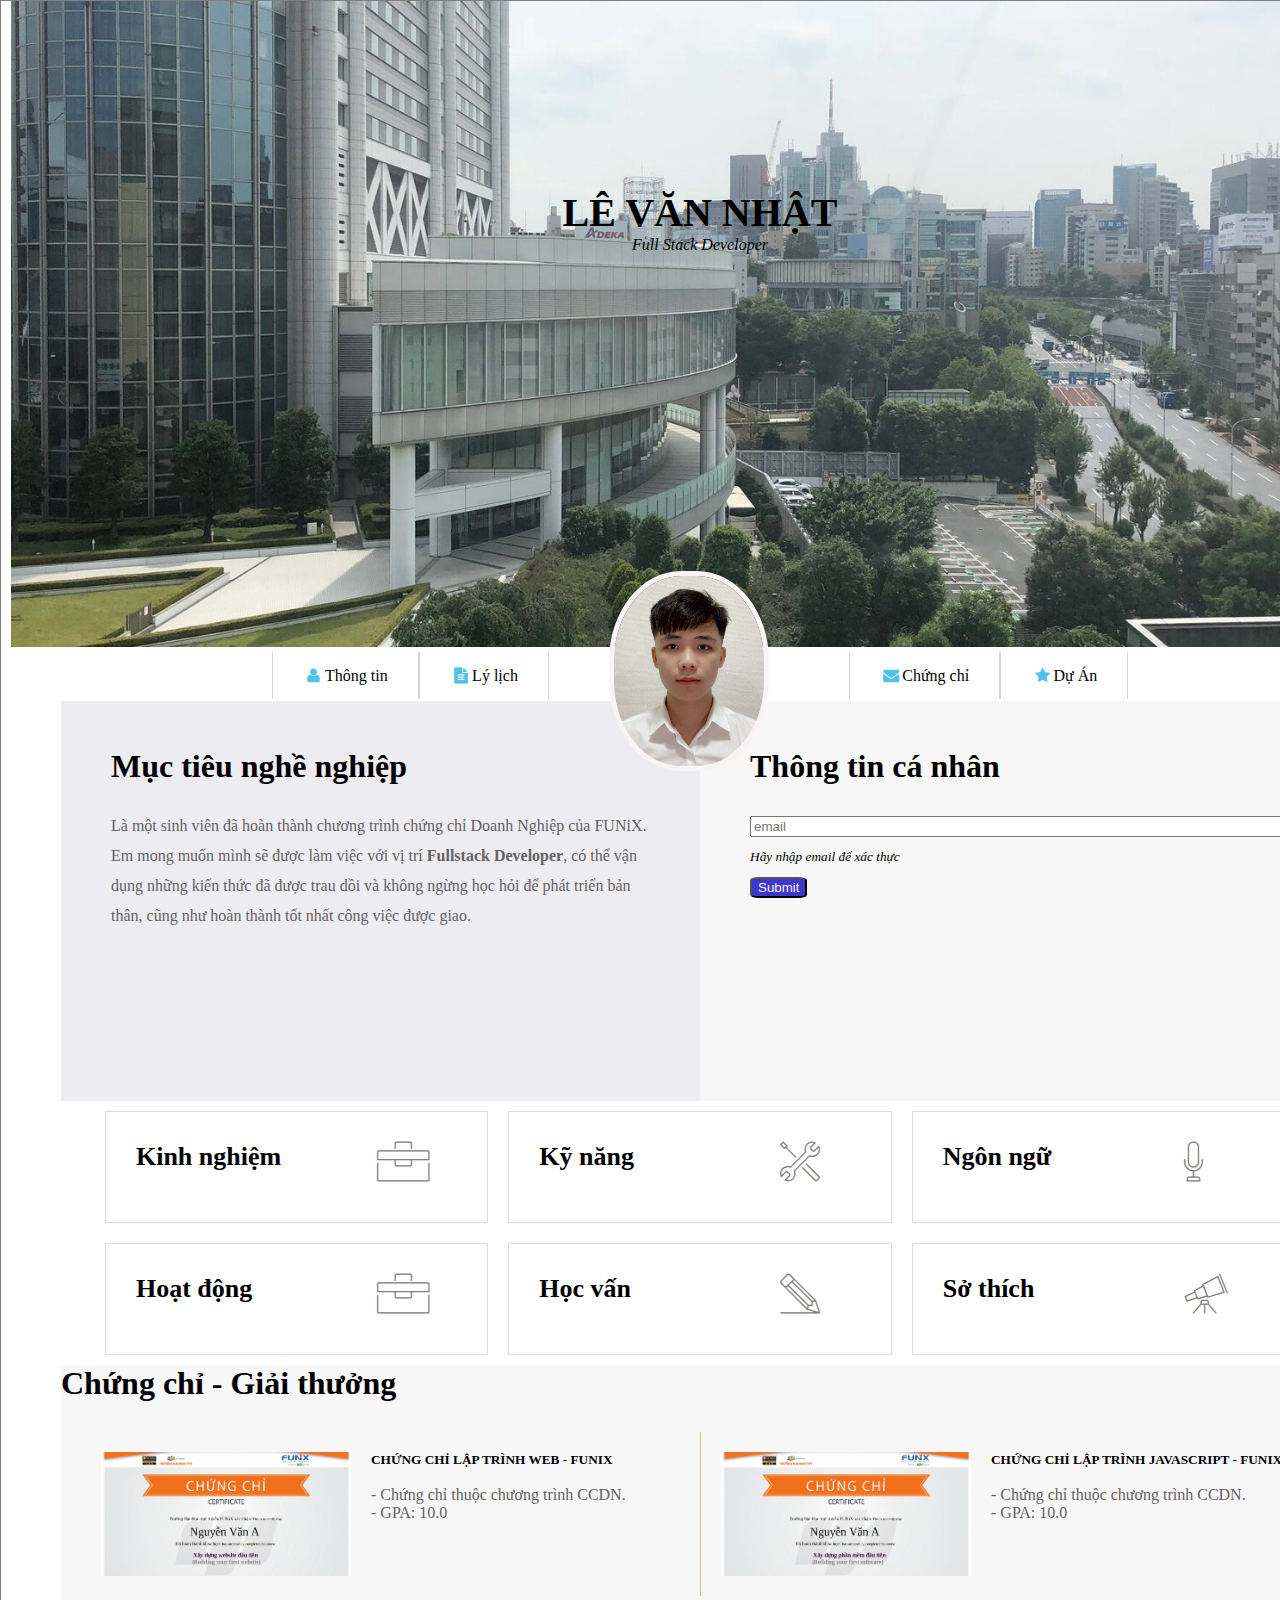
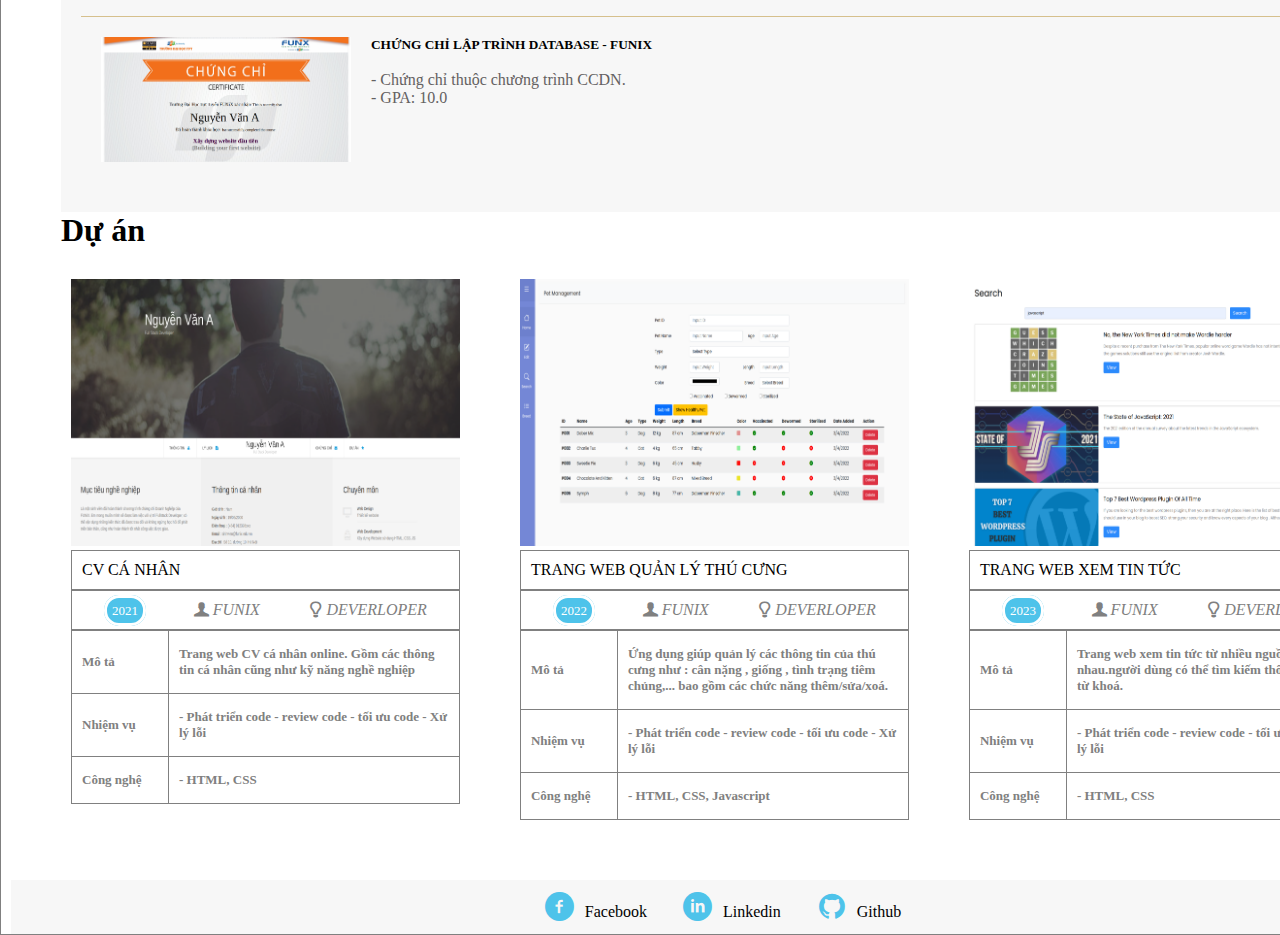
==== commit 85761957: "Add files via upload" ====
--- a/index.html
+++ b/index.html
@@ -43,10 +43,10 @@
           <img src="./images/avatar.png" alt="Avatar" class="avatar" />
           </li>
 
-          <li></li><a href="#" class="nav-size"
+          <li><a href="#" class="nav-size"
             ><i class="icon-mail-alt"></i>Chứng chỉ</a
           ></li>
-          <li><a href="#" class="nav-size"
+          <li><a href="#project" class="nav-size"
             ><i class="icon-star-1"></i>Dự Án</a
           ></li>
         </ul>
@@ -100,7 +100,7 @@
               <i class="ic-toolbox" style="font-size: 40px; color: gray"></i>
             </div>
             <div class="show-more">
-              <p><a href="#rowsOne" class="btn-hide show-link show ">Show more &nabla;</a></p>
+              <p><a href="#rowsOne" class="btn-hide show-link show ">Show more &#10549;</a></p>
               <ul class="more hidden">
                 <li>
                   <h5>Full Stack Developer - Công ty Y</h5>
@@ -129,17 +129,17 @@
                     - sử dụng các công cụ :Figma, Canvas, PTS.
                   </p>
                 </li><br>
-                <p><a href="#rowsOne" class="hide show-hide"><em>Show hide &#8710;</em></a></p>
+                <p><a href="#rowsOne" class="hide show-hide"><em>hide &#10548;</em></a></p>
               </ul>
             </div>
           </div>
-          <div class="box box2">
+          <div class="box box2" id="item2">
             <div class="set-icon">
               <h1>Học vấn</h1>
               <i class="ic-pencil" style="font-size: 40px; color: gray"></i>
             </div>
             <div class="show-more">
-              <p><a href="#rowsOne" class=" btn-hide show-link show  ">Show more &nabla;</a></p>
+              <p><a href="#item2" class=" btn-hide show-link show  ">Show more &#10549;</a></p>
               <div class="more hidden">
                 <ul>
                   <li>
@@ -166,17 +166,17 @@
                     </p>
                   </li><br>
                 </ul>
-                <p><a href="#rowsOne" class="hide show-hide"><em>Show hide &#8710;</em></a></p>
+                <p><a href="#item2" class="hide show-hide"><em>hide &#10548;</em></a></p>
               </div>
             </div>
           </div>
-          <div class="box box3">
+          <div class="box box3" id="item3">
             <div class="set-icon">
               <h1>Hoạt động</h1>
               <i class="ic-toolbox" style="font-size: 40px; color: gray"></i>
             </div>
             <div class="show-more">
-              <p><a href="#rowsOne" class="btn-hide show-link show ">Show more &nabla;</a></p>
+              <p><a href="#item3" class="btn-hide show-link show ">Show more &#10549;</a></p>
               <div class="more hidden">
                 <ul>
                   <li>
@@ -200,17 +200,17 @@
                     <p>- Trưởng ban chuyên môn.</p>
                   </li><br>
                 </ul>
-                <p><a href="#rowsOne" class="hide show-hide"><em>Show hide &#8710;</em></a></p>
+                <p><a href="#item3" class="hide show-hide"><em>hide &#10548;</em></a></p>
               </div>
             </div>
           </div>
-          <div class="box box4">
+          <div class="box box4" id="item4">
             <div class="set-icon">
               <h1>Sở thích</h1>
               <i class="ic-telescope" style="font-size: 40px; color: gray"></i>
             </div>
             <div class="show-more">
-             <p><a href="#rowsOne" class="btn-hide show-link show ">Show more &nabla;</a></p>
+             <p><a href="#item4" class="btn-hide show-link show ">Show more &#10549;</a></p>
               <div class="more hidden">
                 <div class=" sth">
                 <i class="ic ic-strategy" style="font-size: 30px"></i>
@@ -222,17 +222,17 @@
                 <p><small>Mua sắm</small></p>
                 <p><small>Du Lịch</small></p>
                 </div><br>
-                <p><a href="#rowsOne" class="hide show-hide"><em>Show hide &#8710;</em></a></p>
+                <p><a href="#item4" class="hide show-hide"><em>hide &#10548;</em></a></p>
               </div>
             </div>
           </div>
-          <div class="box box5">
+          <div class="box box5" id="item5">
             <div class="set-icon">
               <h1>Ngôn ngữ</h1>
               <i class="ic-mic" style="font-size: 40px; color: gray"></i>
             </div>
             <div class="show-more">
-              <p><a href="#rowsOne" class="btn-hide show-link show ">Show more &nabla;</a></p>
+              <p><a href="#item5" class="btn-hide show-link show ">Show more &#10549;</a></p>
               <div class="more hidden">
                 <h5>Tiếng Anh: IELTS 2.0</h5>
                 <div>
@@ -245,17 +245,17 @@
                   <span class="tag"></span>
                   <span class="tag"></span>
                 </div><br>
-                <p><a href="#rowsOne" class="hide show-hide"><em>Show hide &#8710;</em></a></p>
+                <p><a href="#item5" class="hide show-hide"><em>hide &#10548;</em></a></p>
               </div>
             </div>
           </div>
-          <div class="box box6">
+          <div class="box box6" id="item6">
             <div class="set-icon">
               <h1>Kỹ năng</h1>
               <i class="ic-tools-2" style="font-size: 40px; color: gray"></i>
             </div>
             <div class="show-more">
-              <p><a href="#rowsOne" class="btn-hide show-link show ">Show more &nabla;</a></p>
+              <p><a href="#item6" class="btn-hide show-link show ">Show more &#10549;</a></p>
               <div class="more hidden">
                 <h5>HTML/CSS: Fundamentail</h5>
                 <div>
@@ -284,7 +284,7 @@
                   <span class="tag tag-gray"></span>
                   <span class="tag tag-gray"></span>
                 </div><br>
-                <p><a href="#rowsOne" class="hide show-hide"><em>Show hide &#8710;</em></a></p>
+                <p><a href="#item6" class="hide show-hide"><em>hide &#10548;</em></a></p>
               </div>
             </div>
           </div>
@@ -293,7 +293,7 @@
       <section id="certificate" class="bg-grey">
         <h1 class="section-title">Chứng chỉ - Giải thưởng</h1>
         <div class="container-ec">
-          <div class="certf">
+          <div class="certf cer1">
             <img
               src="./images/Cert_DBI.png"
               alt="ctlt web"
@@ -325,8 +325,6 @@
               </p>
             </div>
           </div>
-        </div>
-        <div class="container-ec1">
           <div class="certf cer3">
             <img
               src="./images/Cert_WEB.png"
@@ -343,7 +341,7 @@
               </p>
             </div>
           </div>
-          <div></div>
+          <div class="certf cer4" ></div>
         </div>
       </section>
 
@@ -359,9 +357,11 @@
             /></a>
             <div class="row2">CV CÁ NHÂN</div>
             <div class="row3">
-              <span class="year">2021</span>
-              <i class="icon-user-1" style="color: gray">FUNIX</i>
-              <i class="icon-lamp" style="color: gray">DEVERLOPER</i>
+              <ul>
+                <li><span class="year">2021</span></li>
+                <li><i class="icon-user-1" style="color: gray">FUNIX</i></li>
+                <li><i class="icon-lamp" style="color: gray">DEVERLOPER</i></li>
+              </ul>
             </div>
             <div>
               <table>
@@ -394,9 +394,11 @@
             />
             <div class="row2">TRANG WEB QUẢN LÝ THÚ CƯNG</div>
             <div class="row3">
-              <span class="year">2022</span>
-              <i class="icon-user-1" style="color: gray">FUNIX</i>
-              <i class="icon-lamp" style="color: gray">DEVERLOPER</i>
+              <ul>
+                <li><span class="year">2022</span></li>
+                <li><i class="icon-user-1" style="color: gray">FUNIX</i></li>
+                <li><i class="icon-lamp" style="color: gray">DEVERLOPER</i></li>
+              </ul>  
             </div>
             <div>
               <table>
@@ -430,9 +432,11 @@
             />
             <div class="row2">TRANG WEB XEM TIN TỨC</div>
             <div class="row3">
-              <span class="year">2023</span>
-              <i class="icon-user-1" style="color: gray">FUNIX</i>
-              <i class="icon-lamp" style="color: gray">DEVERLOPER</i>
+              <ul>
+                <li><span class="year">2023</span></li>
+                <li><i class="icon-user-1" style="color: gray">FUNIX</i></li>
+                <li><i class="icon-lamp" style="color: gray">DEVERLOPER</i></li>
+              </ul>  
             </div>
             <div>
               <table>
@@ -465,20 +469,23 @@
             <li>
               <a href="https://www.facebook.com/tieuquyvuong">
                 <i class="icon-facebook-circled" style="font-size: 30px"></i
-                >Facebook</a
+                ></a
               >
+              <a href="https://www.facebook.com/tieuquyvuong" class="mobile-hide">Facebook</a>
             </li>
             <li>
               <a href="#">
                 <i class="icon-linkedin-circled" style="font-size: 30px"></i
-                >Linkedin</a
+                ></a
               >
+              <a href="#" class="mobile-hide">Linkedin</a>
             </li>
             <li>
               <a href="#">
                 <i class="icon-github-circled" style="font-size: 30px"></i
-                >Github</a
+                ></a
               >
+              <a href="#" class="mobile-hide">Github</a>
             </li>
           </ul>
         </div>
--- a/css/style.css
+++ b/css/style.css
@@ -1,23 +1,19 @@
-/*phần body*/
+/* body*/
 * {
   margin: 0;
   box-sizing: border-box;
 }
 .web-page {
   border: 0.1px solid grey;
-  min-width: 1300px;
+  min-width: 1400px;
   position: relative;
-  margin: 30px;
+  padding: 0 10px;
+  margin: auto;
 }
 .bg-grey {
   background: #f7f7f7;
 }
-/* section > .container {
-  width: 1170px;
-  margin: auto;
-  display: block;
-  padding: 30px 50px;
-} */
+
 p {
   color: rgb(100, 97, 97);
 }
@@ -25,7 +21,7 @@
   color: rgb(78, 195, 234);
   font-size: x-large;
 }
-/*chỉnh sửa header*/
+/*edit header*/
 #banner {
   padding: 0 !important;
 }
@@ -37,7 +33,7 @@
   text-align: center;
 }
 
-/*chỉnh sửa thanh menu*/
+/*edit nav bar*/
 #nav-bar {
   text-align: center;
   border: 0;
@@ -47,8 +43,10 @@
   list-style-type: none;
   display: flex;
   flex-wrap: wrap;
+  flex-direction: row;
   justify-content: center;
   align-items: center;
+  height: 50px;
   margin: 0;
   padding: 0;
 }
@@ -80,7 +78,7 @@
   width: 160px;
   height: 200px;
 }
-/*chỉnh sửa phần ttcn*/
+/*edit information*/
 .container-ex {
   display: grid;
   grid-template-columns: 50% 50%;
@@ -124,7 +122,7 @@
   display: none;
 }
 
-/*thiết kế phần thông tin nghề nghiệp*/
+/*edit job info*/
 #job-info {
   margin: 10px 50px;
   padding: 0 40px;
@@ -138,30 +136,30 @@
   justify-content: center;
 }
 .box {
-  /*kinh nghiệm*/
+  /*experience*/
   padding: 30px;
   border: 0.5px solid #dbdbe3;
   font-size: small;
   /* cursor: pointer; */
 }
 .box2 {
-  /*học vấn */
+  /*Education */
   grid-area: 2 / 2 / 3 / 3;
 }
 .box3 {
-  /*hoạt động*/
+  /*work*/
   grid-area: 2 / 1 / 3 / 2;
 }
 .box4 {
-  /*sở thích*/
+  /*interests*/
   grid-area: 2 / 3 / 3 / 4;
 }
 .box5 {
-  /*ngôn ngữ*/
+  /*language*/
   grid-area: 1 / 3 / 2 / 4;
 }
 .box6 {
-  /*kỹ năng*/
+  /*skill*/
   grid-area: 1 / 2 / 2 / 3;
 }
 
@@ -174,7 +172,7 @@
   color: white;
   background-color: rgb(78, 195, 234);
   border-style: solid;
-  border-radius: 6px;
+  border-radius: 5px;
   padding: 2px;
 }
 
@@ -189,14 +187,12 @@
   background: gray;
 }
 .ic {
-  width: 50px;
-  height: 50px;
+  width: 60px;
+  height: 60px;
   border: 1px solid rgb(78, 195, 234);
   border-radius: 50%;
   text-align: center;
-  padding-top: 8px;
-  line-height: 50px;
-  vertical-align: middle;
+  padding-top: 13px;
 }
 .sth {
   display: grid;
@@ -204,7 +200,7 @@
   grid-template-rows: 60px;
   gap: 10px;
 }
-/* ẩn thông tin nghề nghiêp */
+/* hidden job info*/
 .btn-hide {
   display: none;
 }
@@ -224,7 +220,7 @@
   color: aqua;
 }
 
-/*chỉnh sửa phần chứng chỉ -giải thưởng*/
+/* edit certificate*/
 #certificate {
   margin: 0 50px;
 }
@@ -232,24 +228,24 @@
   padding: 30px 0;
   display: grid;
   grid-template-columns: 50% 50%;
-  border-bottom: 1px solid #d6c08d;
-}
-.container-ec1 {
-  padding: 30px 0;
-  display: grid;
-  grid-template-columns: 50% 50%;
-}
+  row-gap: 20px;
+  margin: 0 20px;
+}
+
 .certf {
-  margin: 30px 0;
   display: flex;
   gap: 20px;
-  padding: 0 20px;
-  /* padding-bottom: 1px solid #d6c08d; */
+  padding: 20px;
+  border-top: 1px solid #d6c08d;
+}
+.cer1,
+.cer2 {
+  border-top: 0;
 }
 .cer2 {
   border-left: 1px solid #d6c08d;
 }
-/*chỉnh sửa phần project*/
+/*edit project*/
 #project {
   margin: 0 50px;
   padding: 0;
@@ -262,6 +258,7 @@
 }
 .prop {
   padding: 10px;
+  margin-bottom: 30px;
 }
 .row2 {
   padding: 10px;
@@ -271,9 +268,17 @@
   padding: 10px;
   border: 0.5px solid gray;
 }
-
+.row3 > ul {
+  list-style-type: none;
+  display: flex;
+  justify-content: space-around;
+  padding: 0;
+  margin: 0;
+}
+
+tr,
+td,
 th,
-td,
 table {
   border: 0.3px solid;
   text-align: left;
@@ -286,7 +291,7 @@
   width: 25%;
 }
 .th2 {
-  width: 100%;
+  width: 750%;
 }
 .year {
   color: white;
@@ -296,7 +301,7 @@
   padding: 5px;
   font-size: small;
 }
-/*CHỈNH SỬA PHẦN FOOTER*/
+/*edit FOOTER*/
 #footer {
   padding: 10px 0;
 }
--- a/css/tablet.css
+++ b/css/tablet.css
@@ -1,4 +1,4 @@
-@media screen and (max-width: 992px) {
+@media screen and (max-width: 768px) {
   .avatar {
     display: none;
   }
@@ -7,7 +7,7 @@
   }
 
   .web-page {
-    min-width: 600px;
+    min-width: 768px;
   }
   #target {
     padding: 30px;
@@ -53,19 +53,28 @@
   }
   th,
   td,
+  tr,
   table {
-    border: 0.3px solid;
+    border: 0;
+    border-bottom: 0.3px solid;
     text-align: left;
     font-size: x-small;
     color: gray;
-    border-collapse: collapse;
     padding: 15px 10px;
-    height: 110px;
+    /* height: 110px; */
   }
-  /* table {
+  table {
     border: 0.3px solid;
-  }*/
-
+  }
+  .th1,
+  .th2 {
+    height: 170px;
+  }
+  .prop {
+    padding: 0;
+    max-width: 530px;
+    width: 100%;
+  }
   /* mobile cho digital */
   .container {
     display: block;
--- a/css/mobile.css
+++ b/css/mobile.css
@@ -1,7 +1,10 @@
 @media screen and (max-width: 600px) {
   .web-page {
     margin: 5px;
-    min-width: 550px;
+    min-width: 600px;
+  }
+  .centered {
+    color: #fff;
   }
   .container-ex,
   .container-nav,
@@ -15,29 +18,73 @@
     display: none;
   }
   .nav-size {
-    padding: 15px 30px;
+    padding: 15px 0;
     border: none;
   }
   #nav-bar {
     text-align: left;
+    height: 100px;
   }
+  .certf {
+    display: block;
+    gap: 20px;
+    padding: 20px;
+    border-bottom: 1px solid #d6c08d;
+    font-size: x-large;
+  }
+  .cer2,
+  .cer3,
+  .cer4 {
+    border: 0;
+  }
+  .cer1,
   .cer2 {
-    border-left: none;
+    border-bottom: 1px solid #d6c08d;
   }
+  .cer4 {
+    display: hidden;
+  }
+  .certf > img {
+    width: 100%;
+  }
+
   th,
   td,
+  tr,
+  table {
+    border: 0;
+    border-bottom: 0.3px solid;
+    text-align: left;
+    font-size: small;
+    color: gray;
+    padding: 15px 10px;
+  }
   table {
     border: 0.3px solid;
-    text-align: left;
-    font-size: xx-small;
-    color: gray;
-    border-collapse: collapse;
-    padding: 15px 10px;
-    height: 80px;
+  }
+  .th1,
+  .th2 {
+    height: auto;
   }
 
   /* mobile for digital */
   .boxer {
     padding: 50px;
   }
+  .row3 {
+    font-size: small;
+  }
+  .row3 > ul {
+    display: block;
+  }
+  .row3 > ul > li {
+    margin: 5px 0;
+  }
+  /* edit footer */
+  .foot-icon {
+    padding: 0;
+  }
+  .mobile-hide {
+    display: none;
+  }
 }
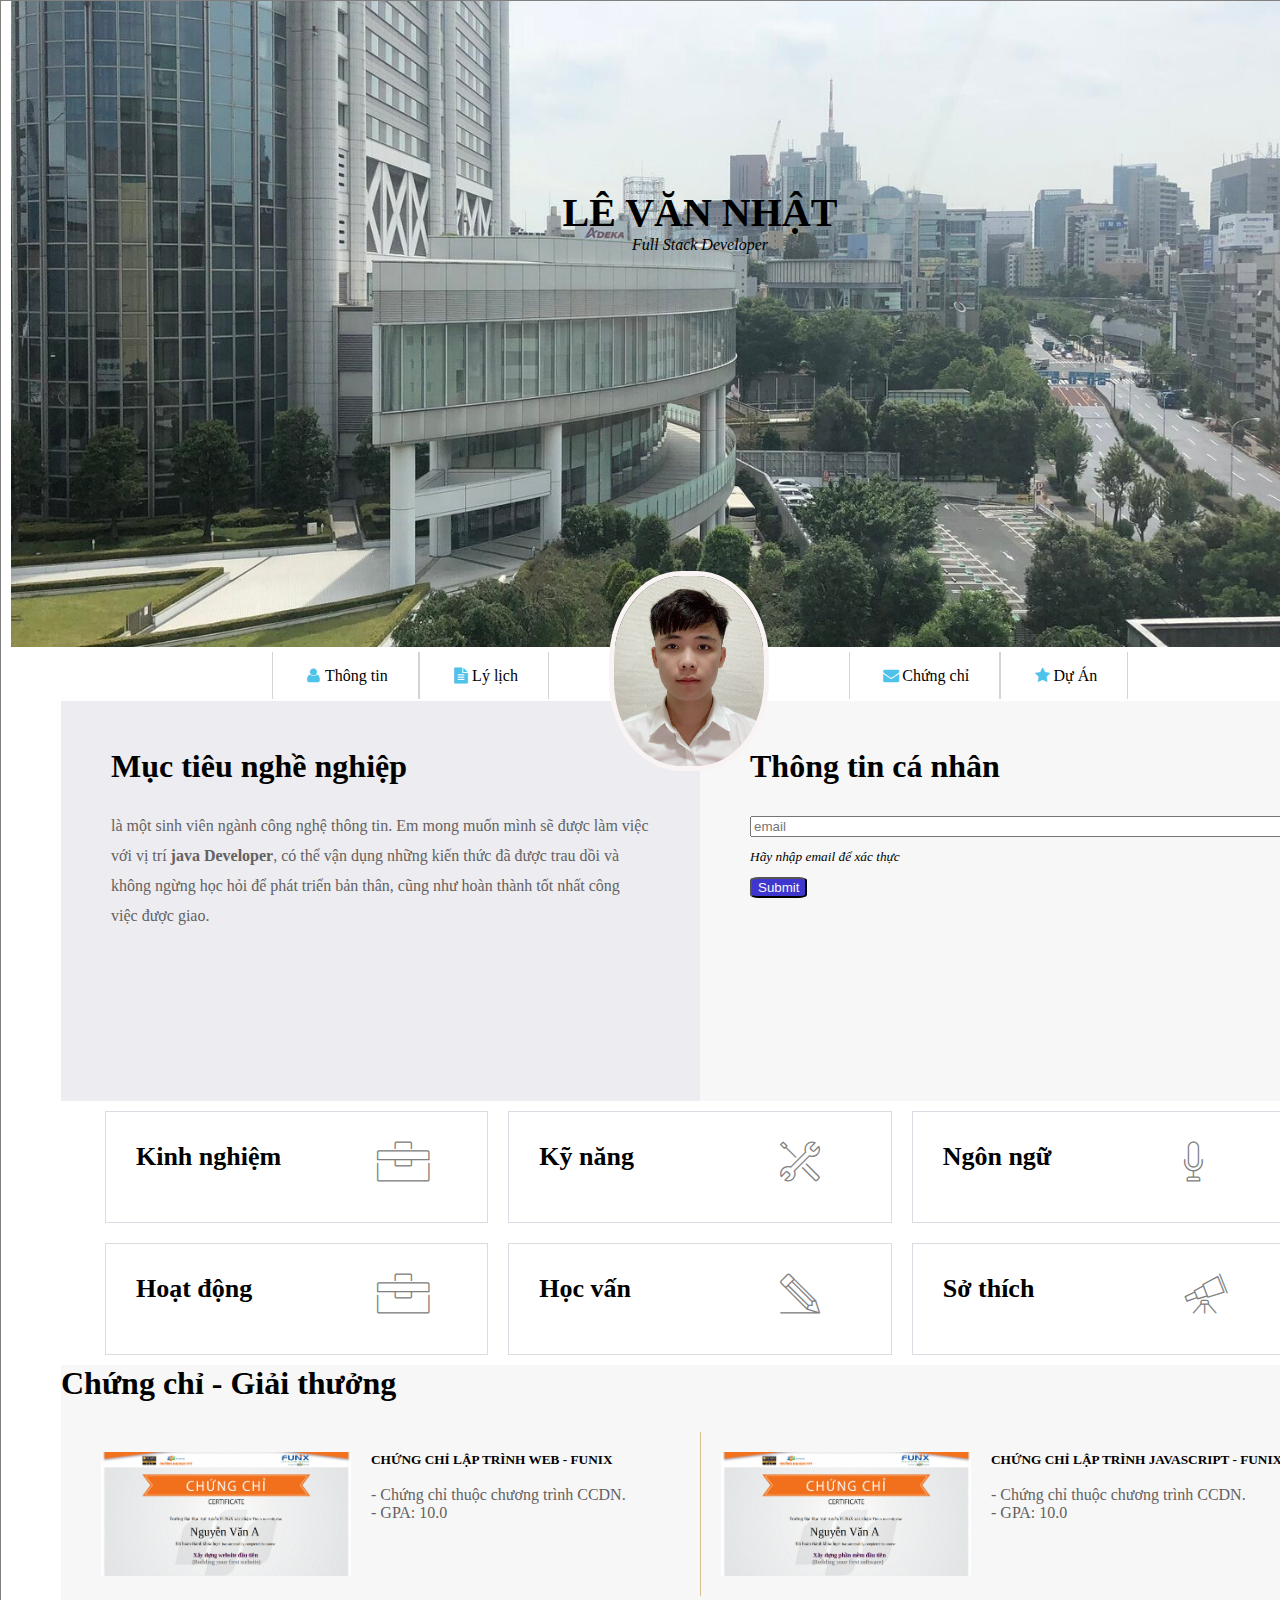
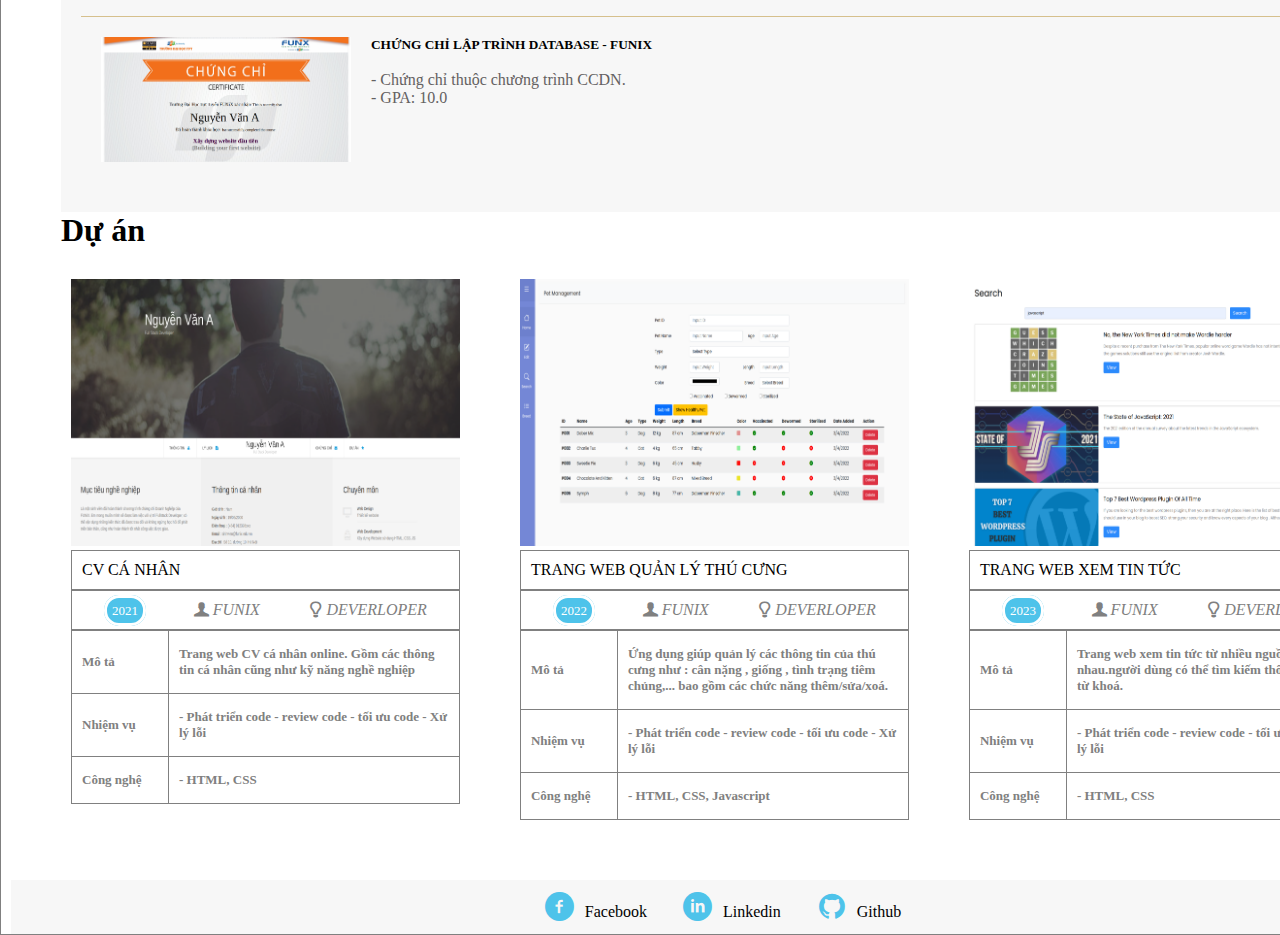
==== commit b2289b97: "Update index.html" ====
--- a/index.html
+++ b/index.html
@@ -57,10 +57,9 @@
           <div id="target">
             <h1 class="section-title">Mục tiêu nghề nghiệp</h1>
             <br />
-            <p>
-              Là một sinh viên đã hoàn thành chương trình chứng chỉ Doanh Nghiệp
-              của FUNiX. Em mong muốn mình sẽ được làm việc với vị trí
-              <b>Fullstack Developer</b>, có thể vận dụng những kiến thức đã
+             <p>
+              là một sinh viên ngành công nghệ thông tin. Em mong muốn mình sẽ được làm việc với vị trí
+              <b>java Developer</b>, có thể vận dụng những kiến thức đã
               được trau dồi và không ngừng học hỏi để phát triển bản thân, cũng
               như hoàn thành tốt nhất công việc được giao.
             </p>
